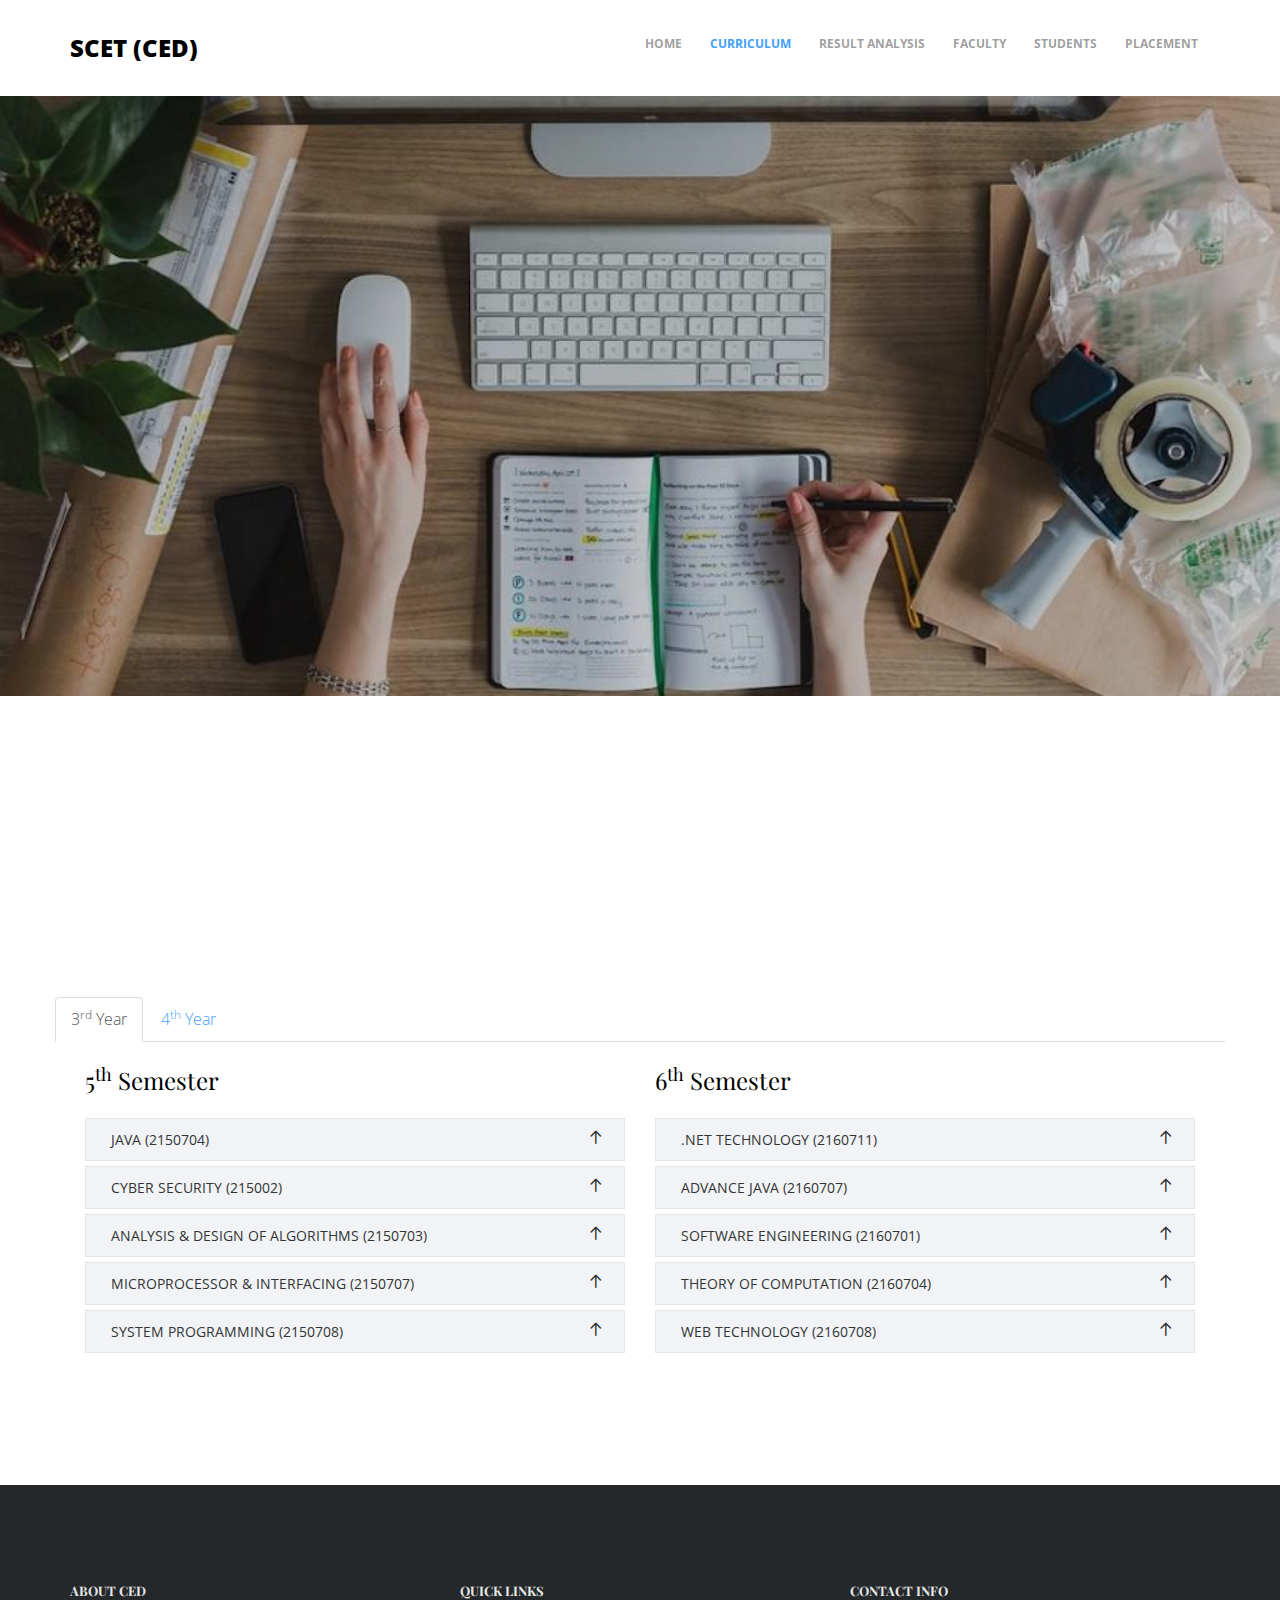
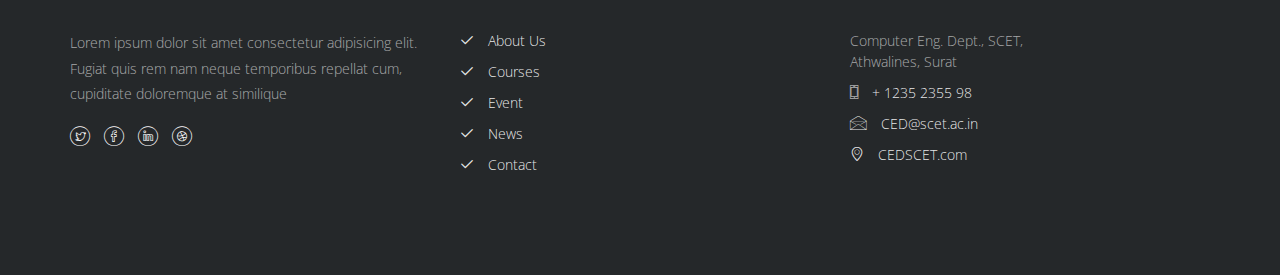
==== curriculum.html @ 2e87cd07 "Upload to git" ====
<!DOCTYPE HTML>
<html>
    <head>
        <meta charset="utf-8">
        <meta http-equiv="X-UA-Compatible" content="IE=edge">
        <title>SCET (CED)</title>
        <meta name="viewport" content="width=device-width, initial-scale=1">
        <meta name="description" content="" />
        <meta name="keywords" content="" />
        <meta name="author" content="" />
        <link href="https://fonts.googleapis.com/css?family=Open+Sans:400,700,800" rel="stylesheet">
        <link href="https://fonts.googleapis.com/css?family=Playfair+Display:400,700" rel="stylesheet">
        <!-- Animate.css -->
        <link rel="stylesheet" href="css/animate.css">
        <!-- Icomoon Icon Fonts-->
        <link rel="stylesheet" href="css/icomoon.css">
        <!-- Bootstrap  -->
        <link rel="stylesheet" href="css/bootstrap.css">
        <!-- Magnific Popup -->
        <link rel="stylesheet" href="css/magnific-popup.css">
        <!-- Flexslider  -->
        <link rel="stylesheet" href="css/flexslider.css">
        <!-- Owl Carousel -->
        <link rel="stylesheet" href="css/owl.carousel.min.css">
        <link rel="stylesheet" href="css/owl.theme.default.min.css">
        <!-- Flaticons  -->
        <link rel="stylesheet" href="fonts/flaticon/font/flaticon.css">
        <!-- Theme style  -->
        <link rel="stylesheet" href="css/style.css">
        <!-- Modernizr JS -->
        <script src="js/modernizr-2.6.2.min.js"></script>
    </head>
    <body>
        <div class="colorlib-loader"></div>
        <div id="page">
            <nav class="colorlib-nav" role="navigation">
                <div class="top-menu">
                    <div class="container">
                        <div class="row">
                            <div class="col-md-2">
                                <div id="colorlib-logo"><a href="index.html">SCET (CED)</a></div>
                            </div>
                            <div class="col-md-10 text-right menu-1">
                                <ul>
                                    <li><a href="index.html">Home</a></li>
                                    <li class="active"><a href="#">Curriculum</a></li>
                                    <li><a href="result.html">Result Analysis</a></li>
                                    <li><a href="faculty.html">Faculty</a></li>
                                    <li><a href="students.html">Students</a></li>
                                    <li><a href="placement.html">Placement</a></li>
                                </ul>
                            </div>
                        </div>
                    </div>
                </div>
            </nav>
            <aside id="colorlib-hero">
                <div class="flexslider">
                    <ul class="slides">
                        <li style="background-image: url(images/curriculum-hero.jpg);">
                            <div class="overlay"></div>
                            <div class="container-fluid">
                                <div class="row">
                                    <div class="col-md-6 col-sm-12 col-md-offset-3 slider-text">
                                        <div class="slider-text-inner text-center">
                                            <h1>Curriculum</h1>
                                            <h2><span><a href="index.html">Home</a> | Curriculum</span></h2>
                                        </div>
                                    </div>
                                </div>
                            </div>
                        </li>
                    </ul>
                </div>
            </aside>
            <div class="colorlib-trainers">
                <div class="container">
                    <div class="row">
                        <div class="col-md-8 col-md-offset-2 text-center colorlib-heading animate-box">
                            <h2>Curriculum</h2>
                            <p>Curriculum with all up-to-date subjects and topics from GTU.</p>
                        </div>
                    </div>
                    <div class="row">
                        <ul class="nav nav-tabs" style="margin-bottom:20px;">
                            <li class="nav-item active">
                                <a class="nav-link active" data-toggle="tab" href="#year-3">3<sup>rd</sup> Year</a>
                            </li>
                            <li class="nav-item">
                                <a class="nav-link" data-toggle="tab" href="#year-4">4<sup>th</sup> Year</a>
                            </li>
                        </ul>
                        <!-- Tab panes -->
                        <div class="tab-content">
                            <div class="tab-pane active container" id="year-3">
                                <div class="col-md-6">
                                    <h3>5<sup>th</sup> Semester</h3>
                                    <div class="fancy-collapse-panel">
                                        <div class="panel-group" id="accordion-1" role="tablist" aria-multiselectable="true">
                                            <div class="panel panel-default">
                                                <div class="panel-heading" role="tab" id="sub-1">
                                                    <h4 class="panel-title">
                                                        <a data-toggle="collapse" class="collapsed" data-parent="#accordion-1" href="#collapse1" aria-expanded="false" aria-controls="collapse1">JAVA (2150704)</a>
                                                    </h4>
                                                </div>
                                                <div id="collapse1" class="panel-collapse collapse" role="tabpanel" aria-labelledby="sub-1">
                                                    <div class="panel-body">
                                                        <div class="row">
                                                            <div class="col-md-6">
                                                                <ul class="list-group">
                                                                    <li class="list-group-item"><a href="#" class="link-unstyled">Syllabus</a></li>
                                                                    <li class="list-group-item"><a href="#" class="link">Practical List</a></li>
                                                                    <li class="list-group-item"><a href="#" class="link">Lab Manual</a></li>
                                                                </ul>
                                                            </div>
                                                            <div class="col-md-6">
                                                                <ul class="list-group">
                                                                    <li class="list-group-item"><a href="#" class="link">Study Materials</a></li>
                                                                    <li class="list-group-item"><a href="#" class="link">Assignments</a></li>
                                                                    <li class="list-group-item"><a href="#" class="link">ALA/OEP Guidelines</a></li>
                                                                </ul>
                                                            </div>
                                                        </div>
                                                    </div>
                                                </div>
                                            </div>
                                            <div class="panel panel-default">
                                                <div class="panel-heading" role="tab" id="sub-2">
                                                    <h4 class="panel-title">
                                                        <a data-toggle="collapse" class="collapsed" data-parent="#accordion-1" href="#collapse2" aria-expanded="false" aria-controls="collapse2">CYBER SECURITY (215002)</a>
                                                    </h4>
                                                </div>
                                                <div id="collapse2" class="panel-collapse collapse" role="tabpanel" aria-labelledby="sub-2">
                                                    <div class="panel-body">
                                                        <div class="row">
                                                            <div class="col-md-6">
                                                                <ul class="list-group">
                                                                    <li class="list-group-item"><a href="#" class="link-unstyled">Syllabus</a></li>
                                                                    <li class="list-group-item"><a href="#" class="link">Practical List</a></li>
                                                                    <li class="list-group-item"><a href="#" class="link">Lab Manual</a></li>
                                                                </ul>
                                                            </div>
                                                            <div class="col-md-6">
                                                                <ul class="list-group">
                                                                    <li class="list-group-item"><a href="#" class="link">Study Materials</a></li>
                                                                    <li class="list-group-item"><a href="#" class="link">Assignments</a></li>
                                                                    <li class="list-group-item"><a href="#" class="link">ALA/OEP Guidelines</a></li>
                                                                </ul>
                                                            </div>
                                                        </div>
                                                    </div>
                                                </div>
                                            </div>
                                            <div class="panel panel-default">
                                                <div class="panel-heading" role="tab" id="sub-3">
                                                    <h4 class="panel-title">
                                                        <a data-toggle="collapse" class="collapsed" data-parent="#accordion-1" href="#collapse3" aria-expanded="false" aria-controls="collapse3">Analysis &amp; Design Of Algorithms (2150703)</a>
                                                    </h4>
                                                </div>
                                                <div id="collapse3" class="panel-collapse collapse" role="tabpanel" aria-labelledby="sub-3">
                                                    <div class="panel-body">
                                                        <div class="row">
                                                            <div class="col-md-6">
                                                                <ul class="list-group">
                                                                    <li class="list-group-item"><a href="#" class="link-unstyled">Syllabus</a></li>
                                                                    <li class="list-group-item"><a href="#" class="link">Practical List</a></li>
                                                                    <li class="list-group-item"><a href="#" class="link">Lab Manual</a></li>
                                                                </ul>
                                                            </div>
                                                            <div class="col-md-6">
                                                                <ul class="list-group">
                                                                    <li class="list-group-item"><a href="#" class="link">Study Materials</a></li>
                                                                    <li class="list-group-item"><a href="#" class="link">Assignments</a></li>
                                                                    <li class="list-group-item"><a href="#" class="link">ALA/OEP Guidelines</a></li>
                                                                </ul>
                                                            </div>
                                                        </div>
                                                    </div>
                                                </div>
                                            </div>
                                            <div class="panel panel-default">
                                                <div class="panel-heading" role="tab" id="sub-4">
                                                    <h4 class="panel-title">
                                                        <a data-toggle="collapse" class="collapsed" data-parent="#accordion-1" href="#collapse4" aria-expanded="false" aria-controls="collapse4">Microprocessor &amp; Interfacing (2150707)</a>
                                                    </h4>
                                                </div>
                                                <div id="collapse4" class="panel-collapse collapse" role="tabpanel" aria-labelledby="sub-4">
                                                    <div class="panel-body">
                                                        <div class="row">
                                                            <div class="col-md-6">
                                                                <ul class="list-group">
                                                                    <li class="list-group-item"><a href="#" class="link-unstyled">Syllabus</a></li>
                                                                    <li class="list-group-item"><a href="#" class="link">Practical List</a></li>
                                                                    <li class="list-group-item"><a href="#" class="link">Lab Manual</a></li>
                                                                </ul>
                                                            </div>
                                                            <div class="col-md-6">
                                                                <ul class="list-group">
                                                                    <li class="list-group-item"><a href="#" class="link">Study Materials</a></li>
                                                                    <li class="list-group-item"><a href="#" class="link">Assignments</a></li>
                                                                    <li class="list-group-item"><a href="#" class="link">ALA/OEP Guidelines</a></li>
                                                                </ul>
                                                            </div>
                                                        </div>
                                                    </div>
                                                </div>
                                            </div>
                                            <div class="panel panel-default">
                                                <div class="panel-heading" role="tab" id="sub-5">
                                                    <h4 class="panel-title">
                                                        <a data-toggle="collapse" class="collapsed" data-parent="#accordion-1" href="#collapse5" aria-expanded="false" aria-controls="collapse5">System Programming (2150708)</a>
                                                    </h4>
                                                </div>
                                                <div id="collapse5" class="panel-collapse collapse" role="tabpanel" aria-labelledby="sub-5">
                                                    <div class="panel-body">
                                                        <div class="row">
                                                            <div class="col-md-6">
                                                                <ul class="list-group">
                                                                    <li class="list-group-item"><a href="#" class="link-unstyled">Syllabus</a></li>
                                                                    <li class="list-group-item"><a href="#" class="link">Practical List</a></li>
                                                                    <li class="list-group-item"><a href="#" class="link">Lab Manual</a></li>
                                                                </ul>
                                                            </div>
                                                            <div class="col-md-6">
                                                                <ul class="list-group">
                                                                    <li class="list-group-item"><a href="#" class="link">Study Materials</a></li>
                                                                    <li class="list-group-item"><a href="#" class="link">Assignments</a></li>
                                                                    <li class="list-group-item"><a href="#" class="link">ALA/OEP Guidelines</a></li>
                                                                </ul>
                                                            </div>
                                                        </div>
                                                    </div>
                                                </div>
                                            </div>
                                        </div>
                                    </div>
                                </div>
                                <div class="col-md-6">
                                    <h3>6<sup>th</sup> Semester</h3>
                                    <div class="fancy-collapse-panel">
                                        <div class="panel-group" id="accordion-2" role="tablist" aria-multiselectable="true">
                                            <div class="panel panel-default">
                                                <div class="panel-heading" role="tab" id="sub-11">
                                                    <h4 class="panel-title">
                                                        <a data-toggle="collapse" class="collapsed" data-parent="#accordion-2" href="#collapse11" aria-expanded="false" aria-controls="collapse11">.NET TECHNOLOGY (2160711)</a>
                                                    </h4>
                                                </div>
                                                <div id="collapse11" class="panel-collapse collapse" role="tabpanel" aria-labelledby="sub-11">
                                                    <div class="panel-body">
                                                        <div class="row">
                                                            <div class="col-md-6">
                                                                <ul class="list-group">
                                                                    <li class="list-group-item"><a href="#" class="link-unstyled">Syllabus</a></li>
                                                                    <li class="list-group-item"><a href="#" class="link">Practical List</a></li>
                                                                    <li class="list-group-item"><a href="#" class="link">Lab Manual</a></li>
                                                                </ul>
                                                            </div>
                                                            <div class="col-md-6">
                                                                <ul class="list-group">
                                                                    <li class="list-group-item"><a href="#" class="link">Study Materials</a></li>
                                                                    <li class="list-group-item"><a href="#" class="link">Assignments</a></li>
                                                                    <li class="list-group-item"><a href="#" class="link">ALA/OEP Guidelines</a></li>
                                                                </ul>
                                                            </div>
                                                        </div>
                                                    </div>
                                                </div>
                                            </div>
                                            <div class="panel panel-default">
                                                <div class="panel-heading" role="tab" id="sub-22">
                                                    <h4 class="panel-title">
                                                        <a data-toggle="collapse" class="collapsed" data-parent="#accordion-2" href="#collapse22" aria-expanded="false" aria-controls="collapse22">ADVANCE JAVA (2160707)</a>
                                                    </h4>
                                                </div>
                                                <div id="collapse22" class="panel-collapse collapse" role="tabpanel" aria-labelledby="sub-22">
                                                    <div class="panel-body">
                                                        <div class="row">
                                                            <div class="col-md-6">
                                                                <ul class="list-group">
                                                                    <li class="list-group-item"><a href="#" class="link-unstyled">Syllabus</a></li>
                                                                    <li class="list-group-item"><a href="#" class="link">Practical List</a></li>
                                                                    <li class="list-group-item"><a href="#" class="link">Lab Manual</a></li>
                                                                </ul>
                                                            </div>
                                                            <div class="col-md-6">
                                                                <ul class="list-group">
                                                                    <li class="list-group-item"><a href="#" class="link">Study Materials</a></li>
                                                                    <li class="list-group-item"><a href="#" class="link">Assignments</a></li>
                                                                    <li class="list-group-item"><a href="#" class="link">ALA/OEP Guidelines</a></li>
                                                                </ul>
                                                            </div>
                                                        </div>
                                                    </div>
                                                </div>
                                            </div>
                                            <div class="panel panel-default">
                                                <div class="panel-heading" role="tab" id="sub-33">
                                                    <h4 class="panel-title">
                                                        <a data-toggle="collapse" class="collapsed" data-parent="#accordion-2" href="#collapse33" aria-expanded="false" aria-controls="collapse33">SOFTWARE ENGINEERING (2160701)</a>
                                                    </h4>
                                                </div>
                                                <div id="collapse33" class="panel-collapse collapse" role="tabpanel" aria-labelledby="sub-33">
                                                    <div class="panel-body">
                                                        <div class="row">
                                                            <div class="col-md-6">
                                                                <ul class="list-group">
                                                                    <li class="list-group-item"><a href="#" class="link-unstyled">Syllabus</a></li>
                                                                    <li class="list-group-item"><a href="#" class="link">Practical List</a></li>
                                                                    <li class="list-group-item"><a href="#" class="link">Lab Manual</a></li>
                                                                </ul>
                                                            </div>
                                                            <div class="col-md-6">
                                                                <ul class="list-group">
                                                                    <li class="list-group-item"><a href="#" class="link">Study Materials</a></li>
                                                                    <li class="list-group-item"><a href="#" class="link">Assignments</a></li>
                                                                    <li class="list-group-item"><a href="#" class="link">ALA/OEP Guidelines</a></li>
                                                                </ul>
                                                            </div>
                                                        </div>
                                                    </div>
                                                </div>
                                            </div>
                                            <div class="panel panel-default">
                                                <div class="panel-heading" role="tab" id="sub-44">
                                                    <h4 class="panel-title">
                                                        <a data-toggle="collapse" class="collapsed" data-parent="#accordion-2" href="#collapse44" aria-expanded="false" aria-controls="collapse44">THEORY OF COMPUTATION (2160704)</a>
                                                    </h4>
                                                </div>
                                                <div id="collapse44" class="panel-collapse collapse" role="tabpanel" aria-labelledby="sub-44">
                                                    <div class="panel-body">
                                                        <div class="row">
                                                            <div class="col-md-6">
                                                                <ul class="list-group">
                                                                    <li class="list-group-item"><a href="#" class="link-unstyled">Syllabus</a></li>
                                                                    <li class="list-group-item"><a href="#" class="link">Practical List</a></li>
                                                                    <li class="list-group-item"><a href="#" class="link">Lab Manual</a></li>
                                                                </ul>
                                                            </div>
                                                            <div class="col-md-6">
                                                                <ul class="list-group">
                                                                    <li class="list-group-item"><a href="#" class="link">Study Materials</a></li>
                                                                    <li class="list-group-item"><a href="#" class="link">Assignments</a></li>
                                                                    <li class="list-group-item"><a href="#" class="link">ALA/OEP Guidelines</a></li>
                                                                </ul>
                                                            </div>
                                                        </div>
                                                    </div>
                                                </div>
                                            </div>
                                            <div class="panel panel-default">
                                                <div class="panel-heading" role="tab" id="sub-55">
                                                    <h4 class="panel-title">
                                                        <a data-toggle="collapse" class="collapsed" data-parent="#accordion-2" href="#collapse55" aria-expanded="false" aria-controls="collapse55">WEB TECHNOLOGY (2160708)</a>
                                                    </h4>
                                                </div>
                                                <div id="collapse55" class="panel-collapse collapse" role="tabpanel" aria-labelledby="sub-55">
                                                    <div class="panel-body">
                                                        <div class="row">
                                                            <div class="col-md-6">
                                                                <ul class="list-group">
                                                                    <li class="list-group-item"><a href="#" class="link-unstyled">Syllabus</a></li>
                                                                    <li class="list-group-item"><a href="#" class="link">Practical List</a></li>
                                                                    <li class="list-group-item"><a href="#" class="link">Lab Manual</a></li>
                                                                </ul>
                                                            </div>
                                                            <div class="col-md-6">
                                                                <ul class="list-group">
                                                                    <li class="list-group-item"><a href="#" class="link">Study Materials</a></li>
                                                                    <li class="list-group-item"><a href="#" class="link">Assignments</a></li>
                                                                    <li class="list-group-item"><a href="#" class="link">ALA/OEP Guidelines</a></li>
                                                                </ul>
                                                            </div>
                                                        </div>
                                                    </div>
                                                </div>
                                            </div>
                                        </div>
                                    </div>
                                </div>
                            </div>
                            <div class="tab-pane container" id="year-4">
                                <div class="col-md-6">
                                    <h3>7<sup>th</sup> Semester</h3>
                                    <div class="fancy-collapse-panel">
                                        <div class="panel-group" id="accordion-1-2" role="tablist" aria-multiselectable="true">
                                            <div class="panel panel-default">
                                                <div class="panel-heading" role="tab" id="sub-1-2">
                                                    <h4 class="panel-title">
                                                        <a data-toggle="collapse" class="collapsed" data-parent="#accordion-1-2" href="#collapse1-2" aria-expanded="false" aria-controls="collapse1-2">COMPILER DESIGN (2170701)</a>
                                                    </h4>
                                                </div>
                                                <div id="collapse1-2" class="panel-collapse collapse" role="tabpanel" aria-labelledby="sub-1-2">
                                                    <div class="panel-body">
                                                        <div class="row">
                                                            <div class="col-md-6">
                                                                <ul class="list-group">
                                                                    <li class="list-group-item"><a href="#" class="link-unstyled">Syllabus</a></li>
                                                                    <li class="list-group-item"><a href="#" class="link">Practical List</a></li>
                                                                    <li class="list-group-item"><a href="#" class="link">Lab Manual</a></li>
                                                                </ul>
                                                            </div>
                                                            <div class="col-md-6">
                                                                <ul class="list-group">
                                                                    <li class="list-group-item"><a href="#" class="link">Study Materials</a></li>
                                                                    <li class="list-group-item"><a href="#" class="link">Assignments</a></li>
                                                                    <li class="list-group-item"><a href="#" class="link">ALA/OEP Guidelines</a></li>
                                                                </ul>
                                                            </div>
                                                        </div>
                                                    </div>
                                                </div>
                                            </div>
                                            <div class="panel panel-default">
                                                <div class="panel-heading" role="tab" id="sub-2-2">
                                                    <h4 class="panel-title">
                                                        <a data-toggle="collapse" class="collapsed" data-parent="#accordion-1-2" href="#collapse2-2" aria-expanded="false" aria-controls="collapse2-2">INFORMATION AND NETWORK SECURITY (2170709)</a>
                                                    </h4>
                                                </div>
                                                <div id="collapse2-2" class="panel-collapse collapse" role="tabpanel" aria-labelledby="sub-2-2">
                                                    <div class="panel-body">
                                                        <div class="row">
                                                            <div class="col-md-6">
                                                                <ul class="list-group">
                                                                    <li class="list-group-item"><a href="#" class="link-unstyled">Syllabus</a></li>
                                                                    <li class="list-group-item"><a href="#" class="link">Practical List</a></li>
                                                                    <li class="list-group-item"><a href="#" class="link">Lab Manual</a></li>
                                                                </ul>
                                                            </div>
                                                            <div class="col-md-6">
                                                                <ul class="list-group">
                                                                    <li class="list-group-item"><a href="#" class="link">Study Materials</a></li>
                                                                    <li class="list-group-item"><a href="#" class="link">Assignments</a></li>
                                                                    <li class="list-group-item"><a href="#" class="link">ALA/OEP Guidelines</a></li>
                                                                </ul>
                                                            </div>
                                                        </div>
                                                    </div>
                                                </div>
                                            </div>
                                            <div class="panel panel-default">
                                                <div class="panel-heading" role="tab" id="sub-3-2">
                                                    <h4 class="panel-title">
                                                        <a data-toggle="collapse" class="collapsed" data-parent="#accordion-1-2" href="#collapse3-2" aria-expanded="false" aria-controls="collapse3-2">Mobile Computing and Wireless Communication (2170701)</a>
                                                    </h4>
                                                </div>
                                                <div id="collapse3-2" class="panel-collapse collapse" role="tabpanel" aria-labelledby="sub-3-2">
                                                    <div class="panel-body">
                                                        <div class="row">
                                                            <div class="col-md-6">
                                                                <ul class="list-group">
                                                                    <li class="list-group-item"><a href="#" class="link-unstyled">Syllabus</a></li>
                                                                    <li class="list-group-item"><a href="#" class="link">Practical List</a></li>
                                                                    <li class="list-group-item"><a href="#" class="link">Lab Manual</a></li>
                                                                </ul>
                                                            </div>
                                                            <div class="col-md-6">
                                                                <ul class="list-group">
                                                                    <li class="list-group-item"><a href="#" class="link">Study Materials</a></li>
                                                                    <li class="list-group-item"><a href="#" class="link">Assignments</a></li>
                                                                    <li class="list-group-item"><a href="#" class="link">ALA/OEP Guidelines</a></li>
                                                                </ul>
                                                            </div>
                                                        </div>
                                                    </div>
                                                </div>
                                            </div>
                                            <div class="panel panel-default">
                                                <div class="panel-heading" role="tab" id="sub-4-2">
                                                    <h4 class="panel-title">
                                                        <a data-toggle="collapse" class="collapsed" data-parent="#accordion-1-2" href="#collapse4-2" aria-expanded="false" aria-controls="collapse4-2">Image Processing (Dept Elec-II) (2170712)</a>
                                                    </h4>
                                                </div>
                                                <div id="collapse4-2" class="panel-collapse collapse" role="tabpanel" aria-labelledby="sub-4-2">
                                                    <div class="panel-body">
                                                        <div class="row">
                                                            <div class="col-md-6">
                                                                <ul class="list-group">
                                                                    <li class="list-group-item"><a href="#" class="link-unstyled">Syllabus</a></li>
                                                                    <li class="list-group-item"><a href="#" class="link">Practical List</a></li>
                                                                    <li class="list-group-item"><a href="#" class="link">Lab Manual</a></li>
                                                                </ul>
                                                            </div>
                                                            <div class="col-md-6">
                                                                <ul class="list-group">
                                                                    <li class="list-group-item"><a href="#" class="link">Study Materials</a></li>
                                                                    <li class="list-group-item"><a href="#" class="link">Assignments</a></li>
                                                                    <li class="list-group-item"><a href="#" class="link">ALA/OEP Guidelines</a></li>
                                                                </ul>
                                                            </div>
                                                        </div>
                                                    </div>
                                                </div>
                                            </div>
                                            <div class="panel panel-default">
                                                <div class="panel-heading" role="tab" id="sub-5-2">
                                                    <h4 class="panel-title">
                                                        <a data-toggle="collapse" class="collapsed" data-parent="#accordion-1-2" href="#collapse5-2" aria-expanded="false" aria-controls="collapse5-2">Data Mining and Business Intelligence (Dept Elec-II) (2170715)</a>
                                                    </h4>
                                                </div>
                                                <div id="collapse5-2" class="panel-collapse collapse" role="tabpanel" aria-labelledby="sub-5-2">
                                                    <div class="panel-body">
                                                        <div class="row">
                                                            <div class="col-md-6">
                                                                <ul class="list-group">
                                                                    <li class="list-group-item"><a href="#" class="link-unstyled">Syllabus</a></li>
                                                                    <li class="list-group-item"><a href="#" class="link">Practical List</a></li>
                                                                    <li class="list-group-item"><a href="#" class="link">Lab Manual</a></li>
                                                                </ul>
                                                            </div>
                                                            <div class="col-md-6">
                                                                <ul class="list-group">
                                                                    <li class="list-group-item"><a href="#" class="link">Study Materials</a></li>
                                                                    <li class="list-group-item"><a href="#" class="link">Assignments</a></li>
                                                                    <li class="list-group-item"><a href="#" class="link">ALA/OEP Guidelines</a></li>
                                                                </ul>
                                                            </div>
                                                        </div>
                                                    </div>
                                                </div>
                                            </div>
                                        </div>
                                    </div>
                                </div>
                                <div class="col-md-6">
                                    <h3>8<sup>th</sup> Semester</h3>
                                    <div class="fancy-collapse-panel">
                                        <div class="panel-group" id="accordion-1-1" role="tablist" aria-multiselectable="true">
                                            <div class="panel panel-default">
                                                <div class="panel-heading" role="tab" id="sub-1-1">
                                                    <h4 class="panel-title">
                                                        <a data-toggle="collapse" class="collapsed" data-parent="#accordion-1-1" href="#collapse1-1" aria-expanded="false" aria-controls="collapse1-1">Artificial Intelligence (2180703)</a>
                                                    </h4>
                                                </div>
                                                <div id="collapse1-1" class="panel-collapse collapse" role="tabpanel" aria-labelledby="sub-1-1">
                                                    <div class="panel-body">
                                                        <div class="row">
                                                            <div class="col-md-6">
                                                                <ul class="list-group">
                                                                    <li class="list-group-item"><a href="#" class="link-unstyled">Syllabus</a></li>
                                                                    <li class="list-group-item"><a href="#" class="link">Practical List</a></li>
                                                                    <li class="list-group-item"><a href="#" class="link">Lab Manual</a></li>
                                                                </ul>
                                                            </div>
                                                            <div class="col-md-6">
                                                                <ul class="list-group">
                                                                    <li class="list-group-item"><a href="#" class="link">Study Materials</a></li>
                                                                    <li class="list-group-item"><a href="#" class="link">Assignments</a></li>
                                                                    <li class="list-group-item"><a href="#" class="link">ALA/OEP Guidelines</a></li>
                                                                </ul>
                                                            </div>
                                                        </div>
                                                    </div>
                                                </div>
                                            </div>
                                            <div class="panel panel-default">
                                                <div class="panel-heading" role="tab" id="sub-2-1">
                                                    <h4 class="panel-title">
                                                        <a data-toggle="collapse" class="collapsed" data-parent="#accordion-1-1" href="#collapse2-1" aria-expanded="false" aria-controls="collapse2-1">Big Data Analytics (Dept Elec - III) (2180710)</a>
                                                    </h4>
                                                </div>
                                                <div id="collapse2-1" class="panel-collapse collapse" role="tabpanel" aria-labelledby="sub-2-1">
                                                    <div class="panel-body">
                                                        <div class="row">
                                                            <div class="col-md-6">
                                                                <ul class="list-group">
                                                                    <li class="list-group-item"><a href="#" class="link-unstyled">Syllabus</a></li>
                                                                    <li class="list-group-item"><a href="#" class="link">Practical List</a></li>
                                                                    <li class="list-group-item"><a href="#" class="link">Lab Manual</a></li>
                                                                </ul>
                                                            </div>
                                                            <div class="col-md-6">
                                                                <ul class="list-group">
                                                                    <li class="list-group-item"><a href="#" class="link">Study Materials</a></li>
                                                                    <li class="list-group-item"><a href="#" class="link">Assignments</a></li>
                                                                    <li class="list-group-item"><a href="#" class="link">ALA/OEP Guidelines</a></li>
                                                                </ul>
                                                            </div>
                                                        </div>
                                                    </div>
                                                </div>
                                            </div>
                                            <div class="panel panel-default">
                                                <div class="panel-heading" role="tab" id="sub-3-1">
                                                    <h4 class="panel-title">
                                                        <a data-toggle="collapse" class="collapsed" data-parent="#accordion-1-1" href="#collapse3-1" aria-expanded="false" aria-controls="collapse3-1">IOT and Applications (Dept Elec - III) (2180709)</a>
                                                    </h4>
                                                </div>
                                                <div id="collapse3-1" class="panel-collapse collapse" role="tabpanel" aria-labelledby="sub-3-1">
                                                    <div class="panel-body">
                                                        <div class="row">
                                                            <div class="col-md-6">
                                                                <ul class="list-group">
                                                                    <li class="list-group-item"><a href="#" class="link-unstyled">Syllabus</a></li>
                                                                    <li class="list-group-item"><a href="#" class="link">Practical List</a></li>
                                                                    <li class="list-group-item"><a href="#" class="link">Lab Manual</a></li>
                                                                </ul>
                                                            </div>
                                                            <div class="col-md-6">
                                                                <ul class="list-group">
                                                                    <li class="list-group-item"><a href="#" class="link">Study Materials</a></li>
                                                                    <li class="list-group-item"><a href="#" class="link">Assignments</a></li>
                                                                    <li class="list-group-item"><a href="#" class="link">ALA/OEP Guidelines</a></li>
                                                                </ul>
                                                            </div>
                                                        </div>
                                                    </div>
                                                </div>
                                            </div>
                                            <div class="panel panel-default">
                                                <div class="panel-heading" role="tab" id="sub-4-1">
                                                    <h4 class="panel-title">
                                                        <a data-toggle="collapse" class="collapsed" data-parent="#accordion-1-1" href="#collapse4-1" aria-expanded="false" aria-controls="collapse4-1">Android Programming (Dept Elec - III) (2180715)</a>
                                                    </h4>
                                                </div>
                                                <div id="collapse4-1" class="panel-collapse collapse" role="tabpanel" aria-labelledby="sub-4-1">
                                                    <div class="panel-body">
                                                        <div class="row">
                                                            <div class="col-md-6">
                                                                <ul class="list-group">
                                                                    <li class="list-group-item"><a href="#" class="link-unstyled">Syllabus</a></li>
                                                                    <li class="list-group-item"><a href="#" class="link">Practical List</a></li>
                                                                    <li class="list-group-item"><a href="#" class="link">Lab Manual</a></li>
                                                                </ul>
                                                            </div>
                                                            <div class="col-md-6">
                                                                <ul class="list-group">
                                                                    <li class="list-group-item"><a href="#" class="link">Study Materials</a></li>
                                                                    <li class="list-group-item"><a href="#" class="link">Assignments</a></li>
                                                                    <li class="list-group-item"><a href="#" class="link">ALA/OEP Guidelines</a></li>
                                                                </ul>
                                                            </div>
                                                        </div>
                                                    </div>
                                                </div>
                                            </div>
                                            <div class="panel panel-default">
                                                <div class="panel-heading" role="tab" id="sub-5-1">
                                                    <h4 class="panel-title">
                                                        <a data-toggle="collapse" class="collapsed" data-parent="#accordion-1-1" href="#collapse5-1" aria-expanded="false" aria-controls="collapse5-1">iOS Programming (Dept Elec - III) (2180714)</a>
                                                    </h4>
                                                </div>
                                                <div id="collapse5-1" class="panel-collapse collapse" role="tabpanel" aria-labelledby="sub-5-1">
                                                    <div class="panel-body">
                                                        <div class="row">
                                                            <div class="col-md-6">
                                                                <ul class="list-group">
                                                                    <li class="list-group-item"><a href="#" class="link-unstyled">Syllabus</a></li>
                                                                    <li class="list-group-item"><a href="#" class="link">Practical List</a></li>
                                                                    <li class="list-group-item"><a href="#" class="link">Lab Manual</a></li>
                                                                </ul>
                                                            </div>
                                                            <div class="col-md-6">
                                                                <ul class="list-group">
                                                                    <li class="list-group-item"><a href="#" class="link">Study Materials</a></li>
                                                                    <li class="list-group-item"><a href="#" class="link">Assignments</a></li>
                                                                    <li class="list-group-item"><a href="#" class="link">ALA/OEP Guidelines</a></li>
                                                                </ul>
                                                            </div>
                                                        </div>
                                                    </div>
                                                </div>
                                            </div>
                                        </div>
                                    </div>
                                </div>
                            </div>
                        </div>
                    </div>
                </div>
            </div>
            <footer id="colorlib-footer">
                <div class="container">
                    <div class="row row-pb-md">
                        <div class="col-md-4 colorlib-widget">
                            <h4>About CED</h4>
                            <p>Lorem ipsum dolor sit amet consectetur adipisicing elit. Fugiat quis rem nam neque temporibus repellat cum, cupiditate doloremque at similique</p>
                            <p>
                            <ul class="colorlib-social-icons">
                                <li><a href="#"><i class="icon-twitter"></i></a></li>
                                <li><a href="#"><i class="icon-facebook"></i></a></li>
                                <li><a href="#"><i class="icon-linkedin"></i></a></li>
                                <li><a href="#"><i class="icon-dribbble"></i></a></li>
                            </ul>
                            </p>
                        </div>
                        <div class="col-md-4 colorlib-widget">
                            <h4>Quick Links</h4>
                            <p>
                            <ul class="colorlib-footer-links">
                                <li><a href="#"><i class="icon-check"></i> About Us</a></li>
                                <li><a href="#"><i class="icon-check"></i> Courses</a></li>
                                <li><a href="#"><i class="icon-check"></i> Event</a></li>
                                <li><a href="#"><i class="icon-check"></i> News</a></li>
                                <li><a href="#"><i class="icon-check"></i> Contact</a></li>
                            </ul>
                            </p>
                        </div>
                        <div class="col-md-4 colorlib-widget">
                            <h4>Contact Info</h4>
                            <ul class="colorlib-footer-links">
                                <li>Computer Eng. Dept., SCET, <br> Athwalines, Surat</li>
                                <li><a href="tel://1235235598"><i class="icon-phone"></i> + 1235 2355 98</a></li>
                                <li><a href="mailto:CED@scet.ac.in"><i class="icon-envelope"></i> CED@scet.ac.in</a></li>
                                <li><a href="http://CEDSCET.com"><i class="icon-location4"></i> CEDSCET.com</a></li>
                            </ul>
                        </div>
                    </div>
                </div>
            </footer>
        </div>
        <div class="gototop js-top">
            <a href="#" class="js-gotop"><i class="icon-arrow-up2"></i></a>
        </div>
        <!-- jQuery -->
        <script src="js/jquery.min.js"></script>
        <!-- jQuery Easing -->
        <script src="js/jquery.easing.1.3.js"></script>
        <!-- Bootstrap -->
        <script src="js/bootstrap.min.js"></script>
        <!-- Waypoints -->
        <script src="js/jquery.waypoints.min.js"></script>
        <!-- Stellar Parallax -->
        <script src="js/jquery.stellar.min.js"></script>
        <!-- Flexslider -->
        <script src="js/jquery.flexslider-min.js"></script>
        <!-- Owl carousel -->
        <script src="js/owl.carousel.min.js"></script>
        <!-- Magnific Popup -->
        <script src="js/jquery.magnific-popup.min.js"></script>
        <script src="js/magnific-popup-options.js"></script>
        <!-- Counters -->
        <script src="js/jquery.countTo.js"></script>
        <!-- Main -->
        <script src="js/main.js"></script>
    </body>
</html>
---- css/icomoon.css ----
@font-face {
  font-family: 'icomoon';
  src:  url('fonts/icomoon.eot?5j2n32');
  src:  url('fonts/icomoon.eot?5j2n32#iefix') format('embedded-opentype'),
    url('fonts/icomoon.ttf?5j2n32') format('truetype'),
    url('fonts/icomoon.woff?5j2n32') format('woff'),
    url('fonts/icomoon.svg?5j2n32#icomoon') format('svg');
  font-weight: normal;
  font-style: normal;
}

[class^="icon-"], [class*=" icon-"] {
  /* use !important to prevent issues with browser extensions that change fonts */
  font-family: 'icomoon' !important;
  speak: none;
  font-style: normal;
  font-weight: normal;
  font-variant: normal;
  text-transform: none;
  line-height: 1;

  /* Better Font Rendering =========== */
  -webkit-font-smoothing: antialiased;
  -moz-osx-font-smoothing: grayscale;
}

.icon-eye2:before {
  content: "\e064";
}
.icon-paper-clip:before {
  content: "\e065";
}
.icon-mail5:before {
  content: "\e066";
}
.icon-toggle:before {
  content: "\e067";
}
.icon-layout:before {
  content: "\e068";
}
.icon-link2:before {
  content: "\e069";
}
.icon-bell2:before {
  content: "\e06a";
}
.icon-lock3:before {
  content: "\e06b";
}
.icon-unlock:before {
  content: "\e06c";
}
.icon-ribbon2:before {
  content: "\e06d";
}
.icon-image2:before {
  content: "\e06e";
}
.icon-signal:before {
  content: "\e06f";
}
.icon-target3:before {
  content: "\e070";
}
.icon-clipboard3:before {
  content: "\e071";
}
.icon-clock3:before {
  content: "\e072";
}
.icon-watch:before {
  content: "\e073";
}
.icon-air-play:before {
  content: "\e074";
}
.icon-camera3:before {
  content: "\e075";
}
.icon-video2:before {
  content: "\e076";
}
.icon-disc:before {
  content: "\e077";
}
.icon-printer3:before {
  content: "\e078";
}
.icon-monitor:before {
  content: "\e079";
}
.icon-server:before {
  content: "\e07a";
}
.icon-cog2:before {
  content: "\e07b";
}
.icon-heart3:before {
  content: "\e07c";
}
.icon-paragraph:before {
  content: "\e07d";
}
.icon-align-justify:before {
  content: "\e07e";
}
.icon-align-left:before {
  content: "\e07f";
}
.icon-align-center:before {
  content: "\e080";
}
.icon-align-right:before {
  content: "\e081";
}
.icon-book2:before {
  content: "\e082";
}
.icon-layers2:before {
  content: "\e083";
}
.icon-stack2:before {
  content: "\e084";
}
.icon-stack-2:before {
  content: "\e085";
}
.icon-paper:before {
  content: "\e086";
}
.icon-paper-stack:before {
  content: "\e087";
}
.icon-search3:before {
  content: "\e088";
}
.icon-zoom-in2:before {
  content: "\e089";
}
.icon-zoom-out2:before {
  content: "\e08a";
}
.icon-reply2:before {
  content: "\e08b";
}
.icon-circle-plus:before {
  content: "\e08c";
}
.icon-circle-minus:before {
  content: "\e08d";
}
.icon-circle-check:before {
  content: "\e08e";
}
.icon-circle-cross:before {
  content: "\e08f";
}
.icon-square-plus:before {
  content: "\e090";
}
.icon-square-minus:before {
  content: "\e091";
}
.icon-square-check:before {
  content: "\e092";
}
.icon-square-cross:before {
  content: "\e093";
}
.icon-microphone:before {
  content: "\e094";
}
.icon-record:before {
  content: "\e095";
}
.icon-skip-back:before {
  content: "\e096";
}
.icon-rewind:before {
  content: "\e097";
}
.icon-play4:before {
  content: "\e098";
}
.icon-pause3:before {
  content: "\e099";
}
.icon-stop3:before {
  content: "\e09a";
}
.icon-fast-forward:before {
  content: "\e09b";
}
.icon-skip-forward:before {
  content: "\e09c";
}
.icon-shuffle2:before {
  content: "\e09d";
}
.icon-repeat:before {
  content: "\e09e";
}
.icon-folder2:before {
  content: "\e09f";
}
.icon-umbrella:before {
  content: "\e0a0";
}
.icon-moon:before {
  content: "\e0a1";
}
.icon-thermometer:before {
  content: "\e0a2";
}
.icon-drop:before {
  content: "\e0a3";
}
.icon-sun2:before {
  content: "\e0a4";
}
.icon-cloud3:before {
  content: "\e0a5";
}
.icon-cloud-upload2:before {
  content: "\e0a6";
}
.icon-cloud-download2:before {
  content: "\e0a7";
}
.icon-upload4:before {
  content: "\e0a8";
}
.icon-download4:before {
  content: "\e0a9";
}
.icon-location3:before {
  content: "\e0aa";
}
.icon-location-2:before {
  content: "\e0ab";
}
.icon-map3:before {
  content: "\e0ac";
}
.icon-battery:before {
  content: "\e0ad";
}
.icon-head:before {
  content: "\e0ae";
}
.icon-briefcase3:before {
  content: "\e0af";
}
.icon-speech-bubble:before {
  content: "\e0b0";
}
.icon-anchor2:before {
  content: "\e0b1";
}
.icon-globe2:before {
  content: "\e0b2";
}
.icon-box:before {
  content: "\e0b3";
}
.icon-reload:before {
  content: "\e0b4";
}
.icon-share3:before {
  content: "\e0b5";
}
.icon-marquee:before {
  content: "\e0b6";
}
.icon-marquee-plus:before {
  content: "\e0b7";
}
.icon-marquee-minus:before {
  content: "\e0b8";
}
.icon-tag:before {
  content: "\e0b9";
}
.icon-power2:before {
  content: "\e0ba";
}
.icon-command2:before {
  content: "\e0bb";
}
.icon-alt:before {
  content: "\e0bc";
}
.icon-esc:before {
  content: "\e0bd";
}
.icon-bar-graph:before {
  content: "\e0be";
}
.icon-bar-graph-2:before {
  content: "\e0bf";
}
.icon-pie-graph:before {
  content: "\e0c0";
}
.icon-star:before {
  content: "\e0c1";
}
.icon-arrow-left3:before {
  content: "\e0c2";
}
.icon-arrow-right3:before {
  content: "\e0c3";
}
.icon-arrow-up3:before {
  content: "\e0c4";
}
.icon-arrow-down3:before {
  content: "\e0c5";
}
.icon-volume:before {
  content: "\e0c6";
}
.icon-mute:before {
  content: "\e0c7";
}
.icon-content-right:before {
  content: "\e100";
}
.icon-content-left:before {
  content: "\e101";
}
.icon-grid2:before {
  content: "\e102";
}
.icon-grid-2:before {
  content: "\e103";
}
.icon-columns:before {
  content: "\e104";
}
.icon-loader:before {
  content: "\e105";
}
.icon-bag:before {
  content: "\e106";
}
.icon-ban:before {
  content: "\e107";
}
.icon-flag3:before {
  content: "\e108";
}
.icon-trash:before {
  content: "\e109";
}
.icon-expand2:before {
  content: "\e110";
}
.icon-contract:before {
  content: "\e111";
}
.icon-maximize:before {
  content: "\e112";
}
.icon-minimize:before {
  content: "\e113";
}
.icon-plus2:before {
  content: "\e114";
}
.icon-minus2:before {
  content: "\e115";
}
.icon-check:before {
  content: "\e116";
}
.icon-cross2:before {
  content: "\e117";
}
.icon-move:before {
  content: "\e118";
}
.icon-delete:before {
  content: "\e119";
}
.icon-menu5:before {
  content: "\e120";
}
.icon-archive:before {
  content: "\e121";
}
.icon-inbox:before {
  content: "\e122";
}
.icon-outbox:before {
  content: "\e123";
}
.icon-file:before {
  content: "\e124";
}
.icon-file-add:before {
  content: "\e125";
}
.icon-file-subtract:before {
  content: "\e126";
}
.icon-help:before {
  content: "\e127";
}
.icon-open:before {
  content: "\e128";
}
.icon-ellipsis:before {
  content: "\e129";
}
.icon-heart4:before {
  content: "\e900";
}
.icon-cloud4:before {
  content: "\e901";
}
.icon-star2:before {
  content: "\e902";
}
.icon-tv2:before {
  content: "\e903";
}
.icon-sound:before {
  content: "\e904";
}
.icon-video3:before {
  content: "\e905";
}
.icon-trash2:before {
  content: "\e906";
}
.icon-user2:before {
  content: "\e907";
}
.icon-key3:before {
  content: "\e908";
}
.icon-search4:before {
  content: "\e909";
}
.icon-settings:before {
  content: "\e90a";
}
.icon-camera4:before {
  content: "\e90b";
}
.icon-tag2:before {
  content: "\e90c";
}
.icon-lock4:before {
  content: "\e90d";
}
.icon-bulb:before {
  content: "\e90e";
}
.icon-pen2:before {
  content: "\e90f";
}
.icon-diamond:before {
  content: "\e910";
}
.icon-display2:before {
  content: "\e911";
}
.icon-location4:before {
  content: "\e912";
}
.icon-eye3:before {
  content: "\e913";
}
.icon-bubble3:before {
  content: "\e914";
}
.icon-stack3:before {
  content: "\e915";
}
.icon-cup:before {
  content: "\e916";
}
.icon-phone3:before {
  content: "\e917";
}
.icon-news:before {
  content: "\e918";
}
.icon-mail6:before {
  content: "\e919";
}
.icon-like:before {
  content: "\e91a";
}
.icon-photo:before {
  content: "\e91b";
}
.icon-note:before {
  content: "\e91c";
}
.icon-clock4:before {
  content: "\e91d";
}
.icon-paperplane:before {
  content: "\e91e";
}
.icon-params:before {
  content: "\e91f";
}
.icon-banknote:before {
  content: "\e920";
}
.icon-data:before {
  content: "\e921";
}
.icon-music2:before {
  content: "\e922";
}
.icon-megaphone2:before {
  content: "\e923";
}
.icon-study:before {
  content: "\e924";
}
.icon-lab2:before {
  content: "\e925";
}
.icon-food:before {
  content: "\e926";
}
.icon-t-shirt:before {
  content: "\e927";
}
.icon-fire2:before {
  content: "\e928";
}
.icon-clip:before {
  content: "\e929";
}
.icon-shop:before {
  content: "\e92a";
}
.icon-calendar3:before {
  content: "\e92b";
}
.icon-wallet2:before {
  content: "\e92c";
}
.icon-vynil:before {
  content: "\e92d";
}
.icon-truck2:before {
  content: "\e92e";
}
.icon-world:before {
  content: "\e92f";
}
.icon-mobile:before {
  content: "\e000";
}
.icon-laptop:before {
  content: "\e001";
}
.icon-desktop:before {
  content: "\e002";
}
.icon-tablet:before {
  content: "\e003";
}
.icon-phone:before {
  content: "\e004";
}
.icon-document:before {
  content: "\e005";
}
.icon-documents:before {
  content: "\e006";
}
.icon-search:before {
  content: "\e007";
}
.icon-clipboard:before {
  content: "\e008";
}
.icon-newspaper:before {
  content: "\e009";
}
.icon-notebook:before {
  content: "\e00a";
}
.icon-book-open:before {
  content: "\e00b";
}
.icon-browser:before {
  content: "\e00c";
}
.icon-calendar:before {
  content: "\e00d";
}
.icon-presentation:before {
  content: "\e00e";
}
.icon-picture:before {
  content: "\e00f";
}
.icon-pictures:before {
  content: "\e010";
}
.icon-video:before {
  content: "\e011";
}
.icon-camera:before {
  content: "\e012";
}
.icon-printer:before {
  content: "\e013";
}
.icon-toolbox:before {
  content: "\e014";
}
.icon-briefcase:before {
  content: "\e015";
}
.icon-wallet:before {
  content: "\e016";
}
.icon-gift:before {
  content: "\e017";
}
.icon-bargraph:before {
  content: "\e018";
}
.icon-grid:before {
  content: "\e019";
}
.icon-expand:before {
  content: "\e01a";
}
.icon-focus:before {
  content: "\e01b";
}
.icon-edit:before {
  content: "\e01c";
}
.icon-adjustments:before {
  content: "\e01d";
}
.icon-ribbon:before {
  content: "\e01e";
}
.icon-hourglass:before {
  content: "\e01f";
}
.icon-lock:before {
  content: "\e020";
}
.icon-megaphone:before {
  content: "\e021";
}
.icon-shield:before {
  content: "\e022";
}
.icon-trophy:before {
  content: "\e023";
}
.icon-flag:before {
  content: "\e024";
}
.icon-map:before {
  content: "\e025";
}
.icon-puzzle:before {
  content: "\e026";
}
.icon-basket:before {
  content: "\e027";
}
.icon-envelope:before {
  content: "\e028";
}
.icon-streetsign:before {
  content: "\e029";
}
.icon-telescope:before {
  content: "\e02a";
}
.icon-gears:before {
  content: "\e02b";
}
.icon-key:before {
  content: "\e02c";
}
.icon-paperclip:before {
  content: "\e02d";
}
.icon-attachment:before {
  content: "\e02e";
}
.icon-pricetags:before {
  content: "\e02f";
}
.icon-lightbulb:before {
  content: "\e030";
}
.icon-layers:before {
  content: "\e031";
}
.icon-pencil:before {
  content: "\e032";
}
.icon-tools:before {
  content: "\e033";
}
.icon-tools-2:before {
  content: "\e034";
}
.icon-scissors:before {
  content: "\e035";
}
.icon-paintbrush:before {
  content: "\e036";
}
.icon-magnifying-glass:before {
  content: "\e037";
}
.icon-circle-compass:before {
  content: "\e038";
}
.icon-linegraph:before {
  content: "\e039";
}
.icon-mic:before {
  content: "\e03a";
}
.icon-strategy:before {
  content: "\e03b";
}
.icon-beaker:before {
  content: "\e03c";
}
.icon-caution:before {
  content: "\e03d";
}
.icon-recycle:before {
  content: "\e03e";
}
.icon-anchor:before {
  content: "\e03f";
}
.icon-profile-male:before {
  content: "\e040";
}
.icon-profile-female:before {
  content: "\e041";
}
.icon-bike:before {
  content: "\e042";
}
.icon-wine:before {
  content: "\e043";
}
.icon-hotairballoon:before {
  content: "\e044";
}
.icon-globe:before {
  content: "\e045";
}
.icon-genius:before {
  content: "\e046";
}
.icon-map-pin:before {
  content: "\e047";
}
.icon-dial:before {
  content: "\e048";
}
.icon-chat:before {
  content: "\e049";
}
.icon-heart:before {
  content: "\e04a";
}
.icon-cloud:before {
  content: "\e04b";
}
.icon-upload:before {
  content: "\e04c";
}
.icon-download:before {
  content: "\e04d";
}
.icon-target:before {
  content: "\e04e";
}
.icon-hazardous:before {
  content: "\e04f";
}
.icon-piechart:before {
  content: "\e050";
}
.icon-speedometer:before {
  content: "\e051";
}
.icon-global:before {
  content: "\e052";
}
.icon-compass:before {
  content: "\e053";
}
.icon-lifesaver:before {
  content: "\e054";
}
.icon-clock:before {
  content: "\e055";
}
.icon-aperture:before {
  content: "\e056";
}
.icon-quote:before {
  content: "\e057";
}
.icon-scope:before {
  content: "\e058";
}
.icon-alarmclock:before {
  content: "\e059";
}
.icon-refresh:before {
  content: "\e05a";
}
.icon-happy:before {
  content: "\e05b";
}
.icon-sad:before {
  content: "\e05c";
}
.icon-facebook:before {
  content: "\e05d";
}
.icon-twitter:before {
  content: "\e05e";
}
.icon-googleplus:before {
  content: "\e05f";
}
.icon-rss:before {
  content: "\e060";
}
.icon-tumblr:before {
  content: "\e061";
}
.icon-linkedin:before {
  content: "\e062";
}
.icon-dribbble:before {
  content: "\e063";
}
.icon-home:before {
  content: "\e930";
}
.icon-home2:before {
  content: "\e931";
}
.icon-home3:before {
  content: "\e932";
}
.icon-office:before {
  content: "\e933";
}
.icon-newspaper2:before {
  content: "\e934";
}
.icon-pencil2:before {
  content: "\e935";
}
.icon-pencil22:before {
  content: "\e936";
}
.icon-quill:before {
  content: "\e937";
}
.icon-pen:before {
  content: "\e938";
}
.icon-blog:before {
  content: "\e939";
}
.icon-eyedropper:before {
  content: "\e93a";
}
.icon-droplet:before {
  content: "\e93b";
}
.icon-paint-format:before {
  content: "\e93c";
}
.icon-image:before {
  content: "\e93d";
}
.icon-images:before {
  content: "\e93e";
}
.icon-camera2:before {
  content: "\e93f";
}
.icon-headphones:before {
  content: "\e940";
}
.icon-music:before {
  content: "\e941";
}
.icon-play:before {
  content: "\e942";
}
.icon-film:before {
  content: "\e943";
}
.icon-video-camera:before {
  content: "\e944";
}
.icon-dice:before {
  content: "\e945";
}
.icon-pacman:before {
  content: "\e946";
}
.icon-spades:before {
  content: "\e947";
}
.icon-clubs:before {
  content: "\e948";
}
.icon-diamonds:before {
  content: "\e949";
}
.icon-bullhorn:before {
  content: "\e94a";
}
.icon-connection:before {
  content: "\e94b";
}
.icon-podcast:before {
  content: "\e94c";
}
.icon-feed:before {
  content: "\e94d";
}
.icon-mic2:before {
  content: "\e94e";
}
.icon-book:before {
  content: "\e94f";
}
.icon-books:before {
  content: "\e950";
}
.icon-library:before {
  content: "\e951";
}
.icon-file-text:before {
  content: "\e952";
}
.icon-profile:before {
  content: "\e953";
}
.icon-file-empty:before {
  content: "\e954";
}
.icon-files-empty:before {
  content: "\e955";
}
.icon-file-text2:before {
  content: "\e956";
}
.icon-file-picture:before {
  content: "\e957";
}
.icon-file-music:before {
  content: "\e958";
}
.icon-file-play:before {
  content: "\e959";
}
.icon-file-video:before {
  content: "\e95a";
}
.icon-file-zip:before {
  content: "\e95b";
}
.icon-copy:before {
  content: "\e95c";
}
.icon-paste:before {
  content: "\e95d";
}
.icon-stack:before {
  content: "\e95e";
}
.icon-folder:before {
  content: "\e95f";
}
.icon-folder-open:before {
  content: "\e960";
}
.icon-folder-plus:before {
  content: "\e961";
}
.icon-folder-minus:before {
  content: "\e962";
}
.icon-folder-download:before {
  content: "\e963";
}
.icon-folder-upload:before {
  content: "\e964";
}
.icon-price-tag:before {
  content: "\e965";
}
.icon-price-tags:before {
  content: "\e966";
}
.icon-barcode:before {
  content: "\e967";
}
.icon-qrcode:before {
  content: "\e968";
}
.icon-ticket:before {
  content: "\e969";
}
.icon-cart:before {
  content: "\e96a";
}
.icon-coin-dollar:before {
  content: "\e96b";
}
.icon-coin-euro:before {
  content: "\e96c";
}
.icon-coin-pound:before {
  content: "\e96d";
}
.icon-coin-yen:before {
  content: "\e96e";
}
.icon-credit-card:before {
  content: "\e96f";
}
.icon-calculator:before {
  content: "\e970";
}
.icon-lifebuoy:before {
  content: "\e971";
}
.icon-phone2:before {
  content: "\e972";
}
.icon-phone-hang-up:before {
  content: "\e973";
}
.icon-address-book:before {
  content: "\e974";
}
.icon-envelop:before {
  content: "\e975";
}
.icon-pushpin:before {
  content: "\e976";
}
.icon-location:before {
  content: "\e977";
}
.icon-location2:before {
  content: "\e978";
}
.icon-compass2:before {
  content: "\e979";
}
.icon-compass22:before {
  content: "\e97a";
}
.icon-map2:before {
  content: "\e97b";
}
.icon-map22:before {
  content: "\e97c";
}
.icon-history:before {
  content: "\e97d";
}
.icon-clock2:before {
  content: "\e97e";
}
.icon-clock22:before {
  content: "\e97f";
}
.icon-alarm:before {
  content: "\e980";
}
.icon-bell:before {
  content: "\e981";
}
.icon-stopwatch:before {
  content: "\e982";
}
.icon-calendar2:before {
  content: "\e983";
}
.icon-printer2:before {
  content: "\e984";
}
.icon-keyboard:before {
  content: "\e985";
}
.icon-display:before {
  content: "\e986";
}
.icon-laptop2:before {
  content: "\e987";
}
.icon-mobile2:before {
  content: "\e988";
}
.icon-mobile22:before {
  content: "\e989";
}
.icon-tablet2:before {
  content: "\e98a";
}
.icon-tv:before {
  content: "\e98b";
}
.icon-drawer:before {
  content: "\e98c";
}
.icon-drawer2:before {
  content: "\e98d";
}
.icon-box-add:before {
  content: "\e98e";
}
.icon-box-remove:before {
  content: "\e98f";
}
.icon-download3:before {
  content: "\e990";
}
.icon-upload2:before {
  content: "\e991";
}
.icon-floppy-disk:before {
  content: "\e992";
}
.icon-drive:before {
  content: "\e993";
}
.icon-database:before {
  content: "\e994";
}
.icon-undo:before {
  content: "\e995";
}
.icon-redo:before {
  content: "\e996";
}
.icon-undo2:before {
  content: "\e997";
}
.icon-redo2:before {
  content: "\e998";
}
.icon-forward:before {
  content: "\e999";
}
.icon-reply:before {
  content: "\e99a";
}
.icon-bubble:before {
  content: "\e99b";
}
.icon-bubbles:before {
  content: "\e99c";
}
.icon-bubbles2:before {
  content: "\e99d";
}
.icon-bubble2:before {
  content: "\e99e";
}
.icon-bubbles3:before {
  content: "\e99f";
}
.icon-bubbles4:before {
  content: "\e9a0";
}
.icon-user:before {
  content: "\e9a1";
}
.icon-users:before {
  content: "\e9a2";
}
.icon-user-plus:before {
  content: "\e9a3";
}
.icon-user-minus:before {
  content: "\e9a4";
}
.icon-user-check:before {
  content: "\e9a5";
}
.icon-user-tie:before {
  content: "\e9a6";
}
.icon-quotes-left:before {
  content: "\e9a7";
}
.icon-quotes-right:before {
  content: "\e9a8";
}
.icon-hour-glass:before {
  content: "\e9a9";
}
.icon-spinner:before {
  content: "\e9aa";
}
.icon-spinner2:before {
  content: "\e9ab";
}
.icon-spinner3:before {
  content: "\e9ac";
}
.icon-spinner4:before {
  content: "\e9ad";
}
.icon-spinner5:before {
  content: "\e9ae";
}
.icon-spinner6:before {
  content: "\e9af";
}
.icon-spinner7:before {
  content: "\e9b0";
}
.icon-spinner8:before {
  content: "\e9b1";
}
.icon-spinner9:before {
  content: "\e9b2";
}
.icon-spinner10:before {
  content: "\e9b3";
}
.icon-spinner11:before {
  content: "\e9b4";
}
.icon-binoculars:before {
  content: "\e9b5";
}
.icon-search2:before {
  content: "\e9b6";
}
.icon-zoom-in:before {
  content: "\e9b7";
}
.icon-zoom-out:before {
  content: "\e9b8";
}
.icon-enlarge:before {
  content: "\e9b9";
}
.icon-shrink:before {
  content: "\e9ba";
}
.icon-enlarge2:before {
  content: "\e9bb";
}
.icon-shrink2:before {
  content: "\e9bc";
}
.icon-key2:before {
  content: "\e9bd";
}
.icon-key22:before {
  content: "\e9be";
}
.icon-lock2:before {
  content: "\e9bf";
}
.icon-unlocked:before {
  content: "\e9c0";
}
.icon-wrench:before {
  content: "\e9c1";
}
.icon-equalizer:before {
  content: "\e9c2";
}
.icon-equalizer2:before {
  content: "\e9c3";
}
.icon-cog:before {
  content: "\e9c4";
}
.icon-cogs:before {
  content: "\e9c5";
}
.icon-hammer:before {
  content: "\e9c6";
}
.icon-magic-wand:before {
  content: "\e9c7";
}
.icon-aid-kit:before {
  content: "\e9c8";
}
.icon-bug:before {
  content: "\e9c9";
}
.icon-pie-chart:before {
  content: "\e9ca";
}
.icon-stats-dots:before {
  content: "\e9cb";
}
.icon-stats-bars:before {
  content: "\e9cc";
}
.icon-stats-bars2:before {
  content: "\e9cd";
}
.icon-trophy2:before {
  content: "\e9ce";
}
.icon-gift2:before {
  content: "\e9cf";
}
.icon-glass:before {
  content: "\e9d0";
}
.icon-glass2:before {
  content: "\e9d1";
}
.icon-mug:before {
  content: "\e9d2";
}
.icon-spoon-knife:before {
  content: "\e9d3";
}
.icon-leaf:before {
  content: "\e9d4";
}
.icon-rocket:before {
  content: "\e9d5";
}
.icon-meter:before {
  content: "\e9d6";
}
.icon-meter2:before {
  content: "\e9d7";
}
.icon-hammer2:before {
  content: "\e9d8";
}
.icon-fire:before {
  content: "\e9d9";
}
.icon-lab:before {
  content: "\e9da";
}
.icon-magnet:before {
  content: "\e9db";
}
.icon-bin:before {
  content: "\e9dc";
}
.icon-bin2:before {
  content: "\e9dd";
}
.icon-briefcase2:before {
  content: "\e9de";
}
.icon-airplane:before {
  content: "\e9df";
}
.icon-truck:before {
  content: "\e9e0";
}
.icon-road:before {
  content: "\e9e1";
}
.icon-accessibility:before {
  content: "\e9e2";
}
.icon-target2:before {
  content: "\e9e3";
}
.icon-shield2:before {
  content: "\e9e4";
}
.icon-power:before {
  content: "\e9e5";
}
.icon-switch:before {
  content: "\e9e6";
}
.icon-power-cord:before {
  content: "\e9e7";
}
.icon-clipboard2:before {
  content: "\e9e8";
}
.icon-list-numbered:before {
  content: "\e9e9";
}
.icon-list:before {
  content: "\e9ea";
}
.icon-list2:before {
  content: "\e9eb";
}
.icon-tree:before {
  content: "\e9ec";
}
.icon-menu:before {
  content: "\e9ed";
}
.icon-menu2:before {
  content: "\e9ee";
}
.icon-menu3:before {
  content: "\e9ef";
}
.icon-menu4:before {
  content: "\e9f0";
}
.icon-cloud2:before {
  content: "\e9f1";
}
.icon-cloud-download:before {
  content: "\e9f2";
}
.icon-cloud-upload:before {
  content: "\e9f3";
}
.icon-cloud-check:before {
  content: "\e9f4";
}
.icon-download2:before {
  content: "\e9f5";
}
.icon-upload22:before {
  content: "\e9f6";
}
.icon-download32:before {
  content: "\e9f7";
}
.icon-upload3:before {
  content: "\e9f8";
}
.icon-sphere:before {
  content: "\e9f9";
}
.icon-earth:before {
  content: "\e9fa";
}
.icon-link:before {
  content: "\e9fb";
}
.icon-flag2:before {
  content: "\e9fc";
}
.icon-attachment2:before {
  content: "\e9fd";
}
.icon-eye:before {
  content: "\e9fe";
}
.icon-eye-plus:before {
  content: "\e9ff";
}
.icon-eye-minus:before {
  content: "\ea00";
}
.icon-eye-blocked:before {
  content: "\ea01";
}
.icon-bookmark:before {
  content: "\ea02";
}
.icon-bookmarks:before {
  content: "\ea03";
}
.icon-sun:before {
  content: "\ea04";
}
.icon-contrast:before {
  content: "\ea05";
}
.icon-brightness-contrast:before {
  content: "\ea06";
}
.icon-star-empty:before {
  content: "\ea07";
}
.icon-star-half:before {
  content: "\ea08";
}
.icon-star-full:before {
  content: "\ea09";
}
.icon-heart2:before {
  content: "\ea0a";
}
.icon-heart-broken:before {
  content: "\ea0b";
}
.icon-man:before {
  content: "\ea0c";
}
.icon-woman:before {
  content: "\ea0d";
}
.icon-man-woman:before {
  content: "\ea0e";
}
.icon-happy3:before {
  content: "\ea0f";
}
.icon-happy2:before {
  content: "\ea10";
}
.icon-smile:before {
  content: "\ea11";
}
.icon-smile2:before {
  content: "\ea12";
}
.icon-tongue:before {
  content: "\ea13";
}
.icon-tongue2:before {
  content: "\ea14";
}
.icon-sad2:before {
  content: "\ea15";
}
.icon-sad22:before {
  content: "\ea16";
}
.icon-wink:before {
  content: "\ea17";
}
.icon-wink2:before {
  content: "\ea18";
}
.icon-grin:before {
  content: "\ea19";
}
.icon-grin2:before {
  content: "\ea1a";
}
.icon-cool:before {
  content: "\ea1b";
}
.icon-cool2:before {
  content: "\ea1c";
}
.icon-angry:before {
  content: "\ea1d";
}
.icon-angry2:before {
  content: "\ea1e";
}
.icon-evil:before {
  content: "\ea1f";
}
.icon-evil2:before {
  content: "\ea20";
}
.icon-shocked:before {
  content: "\ea21";
}
.icon-shocked2:before {
  content: "\ea22";
}
.icon-baffled:before {
  content: "\ea23";
}
.icon-baffled2:before {
  content: "\ea24";
}
.icon-confused:before {
  content: "\ea25";
}
.icon-confused2:before {
  content: "\ea26";
}
.icon-neutral:before {
  content: "\ea27";
}
.icon-neutral2:before {
  content: "\ea28";
}
.icon-hipster:before {
  content: "\ea29";
}
.icon-hipster2:before {
  content: "\ea2a";
}
.icon-wondering:before {
  content: "\ea2b";
}
.icon-wondering2:before {
  content: "\ea2c";
}
.icon-sleepy:before {
  content: "\ea2d";
}
.icon-sleepy2:before {
  content: "\ea2e";
}
.icon-frustrated:before {
  content: "\ea2f";
}
.icon-frustrated2:before {
  content: "\ea30";
}
.icon-crying:before {
  content: "\ea31";
}
.icon-crying2:before {
  content: "\ea32";
}
.icon-point-up:before {
  content: "\ea33";
}
.icon-point-right:before {
  content: "\ea34";
}
.icon-point-down:before {
  content: "\ea35";
}
.icon-point-left:before {
  content: "\ea36";
}
.icon-warning:before {
  content: "\ea37";
}
.icon-notification:before {
  content: "\ea38";
}
.icon-question:before {
  content: "\ea39";
}
.icon-plus:before {
  content: "\ea3a";
}
.icon-minus:before {
  content: "\ea3b";
}
.icon-info:before {
  content: "\ea3c";
}
.icon-cancel-circle:before {
  content: "\ea3d";
}
.icon-blocked:before {
  content: "\ea3e";
}
.icon-cross:before {
  content: "\ea3f";
}
.icon-checkmark:before {
  content: "\ea40";
}
.icon-checkmark2:before {
  content: "\ea41";
}
.icon-spell-check:before {
  content: "\ea42";
}
.icon-enter:before {
  content: "\ea43";
}
.icon-exit:before {
  content: "\ea44";
}
.icon-play2:before {
  content: "\ea45";
}
.icon-pause:before {
  content: "\ea46";
}
.icon-stop:before {
  content: "\ea47";
}
.icon-previous:before {
  content: "\ea48";
}
.icon-next:before {
  content: "\ea49";
}
.icon-backward:before {
  content: "\ea4a";
}
.icon-forward2:before {
  content: "\ea4b";
}
.icon-play3:before {
  content: "\ea4c";
}
.icon-pause2:before {
  content: "\ea4d";
}
.icon-stop2:before {
  content: "\ea4e";
}
.icon-backward2:before {
  content: "\ea4f";
}
.icon-forward3:before {
  content: "\ea50";
}
.icon-first:before {
  content: "\ea51";
}
.icon-last:before {
  content: "\ea52";
}
.icon-previous2:before {
  content: "\ea53";
}
.icon-next2:before {
  content: "\ea54";
}
.icon-eject:before {
  content: "\ea55";
}
.icon-volume-high:before {
  content: "\ea56";
}
.icon-volume-medium:before {
  content: "\ea57";
}
.icon-volume-low:before {
  content: "\ea58";
}
.icon-volume-mute:before {
  content: "\ea59";
}
.icon-volume-mute2:before {
  content: "\ea5a";
}
.icon-volume-increase:before {
  content: "\ea5b";
}
.icon-volume-decrease:before {
  content: "\ea5c";
}
.icon-loop:before {
  content: "\ea5d";
}
.icon-loop2:before {
  content: "\ea5e";
}
.icon-infinite:before {
  content: "\ea5f";
}
.icon-shuffle:before {
  content: "\ea60";
}
.icon-arrow-up-left:before {
  content: "\ea61";
}
.icon-arrow-up:before {
  content: "\ea62";
}
.icon-arrow-up-right:before {
  content: "\ea63";
}
.icon-arrow-right:before {
  content: "\ea64";
}
.icon-arrow-down-right:before {
  content: "\ea65";
}
.icon-arrow-down:before {
  content: "\ea66";
}
.icon-arrow-down-left:before {
  content: "\ea67";
}
.icon-arrow-left:before {
  content: "\ea68";
}
.icon-arrow-up-left2:before {
  content: "\ea69";
}
.icon-arrow-up2:before {
  content: "\ea6a";
}
.icon-arrow-up-right2:before {
  content: "\ea6b";
}
.icon-arrow-right2:before {
  content: "\ea6c";
}
.icon-arrow-down-right2:before {
  content: "\ea6d";
}
.icon-arrow-down2:before {
  content: "\ea6e";
}
.icon-arrow-down-left2:before {
  content: "\ea6f";
}
.icon-arrow-left2:before {
  content: "\ea70";
}
.icon-circle-up:before {
  content: "\ea71";
}
.icon-circle-right:before {
  content: "\ea72";
}
.icon-circle-down:before {
  content: "\ea73";
}
.icon-circle-left:before {
  content: "\ea74";
}
.icon-tab:before {
  content: "\ea75";
}
.icon-move-up:before {
  content: "\ea76";
}
.icon-move-down:before {
  content: "\ea77";
}
.icon-sort-alpha-asc:before {
  content: "\ea78";
}
.icon-sort-alpha-desc:before {
  content: "\ea79";
}
.icon-sort-numeric-asc:before {
  content: "\ea7a";
}
.icon-sort-numberic-desc:before {
  content: "\ea7b";
}
.icon-sort-amount-asc:before {
  content: "\ea7c";
}
.icon-sort-amount-desc:before {
  content: "\ea7d";
}
.icon-command:before {
  content: "\ea7e";
}
.icon-shift:before {
  content: "\ea7f";
}
.icon-ctrl:before {
  content: "\ea80";
}
.icon-opt:before {
  content: "\ea81";
}
.icon-checkbox-checked:before {
  content: "\ea82";
}
.icon-checkbox-unchecked:before {
  content: "\ea83";
}
.icon-radio-checked:before {
  content: "\ea84";
}
.icon-radio-checked2:before {
  content: "\ea85";
}
.icon-radio-unchecked:before {
  content: "\ea86";
}
.icon-crop:before {
  content: "\ea87";
}
.icon-make-group:before {
  content: "\ea88";
}
.icon-ungroup:before {
  content: "\ea89";
}
.icon-scissors2:before {
  content: "\ea8a";
}
.icon-filter:before {
  content: "\ea8b";
}
.icon-font:before {
  content: "\ea8c";
}
.icon-ligature:before {
  content: "\ea8d";
}
.icon-ligature2:before {
  content: "\ea8e";
}
.icon-text-height:before {
  content: "\ea8f";
}
.icon-text-width:before {
  content: "\ea90";
}
.icon-font-size:before {
  content: "\ea91";
}
.icon-bold:before {
  content: "\ea92";
}
.icon-underline:before {
  content: "\ea93";
}
.icon-italic:before {
  content: "\ea94";
}
.icon-strikethrough:before {
  content: "\ea95";
}
.icon-omega:before {
  content: "\ea96";
}
.icon-sigma:before {
  content: "\ea97";
}
.icon-page-break:before {
  content: "\ea98";
}
.icon-superscript:before {
  content: "\ea99";
}
.icon-subscript:before {
  content: "\ea9a";
}
.icon-superscript2:before {
  content: "\ea9b";
}
.icon-subscript2:before {
  content: "\ea9c";
}
.icon-text-color:before {
  content: "\ea9d";
}
.icon-pagebreak:before {
  content: "\ea9e";
}
.icon-clear-formatting:before {
  content: "\ea9f";
}
.icon-table:before {
  content: "\eaa0";
}
.icon-table2:before {
  content: "\eaa1";
}
.icon-insert-template:before {
  content: "\eaa2";
}
.icon-pilcrow:before {
  content: "\eaa3";
}
.icon-ltr:before {
  content: "\eaa4";
}
.icon-rtl:before {
  content: "\eaa5";
}
.icon-section:before {
  content: "\eaa6";
}
.icon-paragraph-left:before {
  content: "\eaa7";
}
.icon-paragraph-center:before {
  content: "\eaa8";
}
.icon-paragraph-right:before {
  content: "\eaa9";
}
.icon-paragraph-justify:before {
  content: "\eaaa";
}
.icon-indent-increase:before {
  content: "\eaab";
}
.icon-indent-decrease:before {
  content: "\eaac";
}
.icon-share:before {
  content: "\eaad";
}
.icon-new-tab:before {
  content: "\eaae";
}
.icon-embed:before {
  content: "\eaaf";
}
.icon-embed2:before {
  content: "\eab0";
}
.icon-terminal:before {
  content: "\eab1";
}
.icon-share2:before {
  content: "\eab2";
}
.icon-mail:before {
  content: "\eab3";
}
.icon-mail2:before {
  content: "\eab4";
}
.icon-mail3:before {
  content: "\eab5";
}
.icon-mail4:before {
  content: "\eab6";
}
.icon-amazon:before {
  content: "\eab7";
}
.icon-google:before {
  content: "\eab8";
}
.icon-google2:before {
  content: "\eab9";
}
.icon-google3:before {
  content: "\eaba";
}
.icon-google-plus:before {
  content: "\eabb";
}
.icon-google-plus2:before {
  content: "\eabc";
}
.icon-google-plus3:before {
  content: "\eabd";
}
.icon-hangouts:before {
  content: "\eabe";
}
.icon-google-drive:before {
  content: "\eabf";
}
.icon-facebook2:before {
  content: "\eac0";
}
.icon-facebook22:before {
  content: "\eac1";
}
.icon-instagram:before {
  content: "\eac2";
}
.icon-whatsapp:before {
  content: "\eac3";
}
.icon-spotify:before {
  content: "\eac4";
}
.icon-telegram:before {
  content: "\eac5";
}
.icon-twitter2:before {
  content: "\eac6";
}
.icon-vine:before {
  content: "\eac7";
}
.icon-vk:before {
  content: "\eac8";
}
.icon-renren:before {
  content: "\eac9";
}
.icon-sina-weibo:before {
  content: "\eaca";
}
.icon-rss2:before {
  content: "\eacb";
}
.icon-rss22:before {
  content: "\eacc";
}
.icon-youtube:before {
  content: "\eacd";
}
.icon-youtube2:before {
  content: "\eace";
}
.icon-twitch:before {
  content: "\eacf";
}
.icon-vimeo:before {
  content: "\ead0";
}
.icon-vimeo2:before {
  content: "\ead1";
}
.icon-lanyrd:before {
  content: "\ead2";
}
.icon-flickr:before {
  content: "\ead3";
}
.icon-flickr2:before {
  content: "\ead4";
}
.icon-flickr3:before {
  content: "\ead5";
}
.icon-flickr4:before {
  content: "\ead6";
}
.icon-dribbble2:before {
  content: "\ead7";
}
.icon-behance:before {
  content: "\ead8";
}
.icon-behance2:before {
  content: "\ead9";
}
.icon-deviantart:before {
  content: "\eada";
}
.icon-500px:before {
  content: "\eadb";
}
.icon-steam:before {
  content: "\eadc";
}
.icon-steam2:before {
  content: "\eadd";
}
.icon-dropbox:before {
  content: "\eade";
}
.icon-onedrive:before {
  content: "\eadf";
}
.icon-github:before {
  content: "\eae0";
}
.icon-npm:before {
  content: "\eae1";
}
.icon-basecamp:before {
  content: "\eae2";
}
.icon-trello:before {
  content: "\eae3";
}
.icon-wordpress:before {
  content: "\eae4";
}
.icon-joomla:before {
  content: "\eae5";
}
.icon-ello:before {
  content: "\eae6";
}
.icon-blogger:before {
  content: "\eae7";
}
.icon-blogger2:before {
  content: "\eae8";
}
.icon-tumblr2:before {
  content: "\eae9";
}
.icon-tumblr22:before {
  content: "\eaea";
}
.icon-yahoo:before {
  content: "\eaeb";
}
.icon-yahoo2:before {
  content: "\eaec";
}
.icon-tux:before {
  content: "\eaed";
}
.icon-appleinc:before {
  content: "\eaee";
}
.icon-finder:before {
  content: "\eaef";
}
.icon-android:before {
  content: "\eaf0";
}
.icon-windows:before {
  content: "\eaf1";
}
.icon-windows8:before {
  content: "\eaf2";
}
.icon-soundcloud:before {
  content: "\eaf3";
}
.icon-soundcloud2:before {
  content: "\eaf4";
}
.icon-skype:before {
  content: "\eaf5";
}
.icon-reddit:before {
  content: "\eaf6";
}
.icon-hackernews:before {
  content: "\eaf7";
}
.icon-wikipedia:before {
  content: "\eaf8";
}
.icon-linkedin2:before {
  content: "\eaf9";
}
.icon-linkedin22:before {
  content: "\eafa";
}
.icon-lastfm:before {
  content: "\eafb";
}
.icon-lastfm2:before {
  content: "\eafc";
}
.icon-delicious:before {
  content: "\eafd";
}
.icon-stumbleupon:before {
  content: "\eafe";
}
.icon-stumbleupon2:before {
  content: "\eaff";
}
.icon-stackoverflow:before {
  content: "\eb00";
}
.icon-pinterest:before {
  content: "\eb01";
}
.icon-pinterest2:before {
  content: "\eb02";
}
.icon-xing:before {
  content: "\eb03";
}
.icon-xing2:before {
  content: "\eb04";
}
.icon-flattr:before {
  content: "\eb05";
}
.icon-foursquare:before {
  content: "\eb06";
}
.icon-yelp:before {
  content: "\eb07";
}
.icon-paypal:before {
  content: "\eb08";
}
.icon-chrome:before {
  content: "\eb09";
}
.icon-firefox:before {
  content: "\eb0a";
}
.icon-IE:before {
  content: "\eb0b";
}
.icon-edge:before {
  content: "\eb0c";
}
.icon-safari:before {
  content: "\eb0d";
}
.icon-opera:before {
  content: "\eb0e";
}
.icon-file-pdf:before {
  content: "\eb0f";
}
.icon-file-openoffice:before {
  content: "\eb10";
}
.icon-file-word:before {
  content: "\eb11";
}
.icon-file-excel:before {
  content: "\eb12";
}
.icon-libreoffice:before {
  content: "\eb13";
}
.icon-html-five:before {
  content: "\eb14";
}
.icon-html-five2:before {
  content: "\eb15";
}
.icon-css3:before {
  content: "\eb16";
}
.icon-git:before {
  content: "\eb17";
}
.icon-codepen:before {
  content: "\eb18";
}
.icon-svg:before {
  content: "\eb19";
}
.icon-IcoMoon:before {
  content: "\eb1a";
}
---- fonts/flaticon/font/flaticon.css ----
/*
  	Flaticon icon font: Flaticon
  	Creation date: 22/04/2018 12:17
  	*/

@font-face {
  font-family: "Flaticon";
  src: url("./Flaticon.eot");
  src: url("./Flaticon.eot?#iefix") format("embedded-opentype"),
       url("./Flaticon.woff") format("woff"),
       url("./Flaticon.ttf") format("truetype"),
       url("./Flaticon.svg#Flaticon") format("svg");
  font-weight: normal;
  font-style: normal;
}

@media screen and (-webkit-min-device-pixel-ratio:0) {
  @font-face {
    font-family: "Flaticon";
    src: url("./Flaticon.svg#Flaticon") format("svg");
  }
}

[class^="flaticon-"]:before, [class*=" flaticon-"]:before,
[class^="flaticon-"]:after, [class*=" flaticon-"]:after {   
  font-family: Flaticon;
  font-style: normal;
}

.flaticon-earth-globe:before { content: "\f100"; }
.flaticon-student:before { content: "\f101"; }
.flaticon-book:before { content: "\f102"; }
.flaticon-diploma:before { content: "\f103"; }
.flaticon-books:before { content: "\f104"; }
.flaticon-professor:before { content: "\f105"; }
.flaticon-open-book:before { content: "\f106"; }
.flaticon-market:before { content: "\f107"; }
---- css/style.css ----
@font-face {
  font-family: 'icomoon';
  src: url("../fonts/icomoon/icomoon.eot?srf3rx");
  src: url("../fonts/icomoon/icomoon.eot?srf3rx#iefix") format("embedded-opentype"), url("../fonts/icomoon/icomoon.ttf?srf3rx") format("truetype"), url("../fonts/icomoon/icomoon.woff?srf3rx") format("woff"), url("../fonts/icomoon/icomoon.svg?srf3rx#icomoon") format("svg");
  font-weight: normal;
  font-style: normal; }

/* =======================================================
*
* 	Template Style 
*
* ======================================================= */
body {
  font-family: "Open Sans", Arial, sans-serif;
  font-weight: 300;
  font-size: 16px;
  line-height: 1.5;
  color: gray;
  background: #fff; }

#page {
  position: relative;
  overflow-x: hidden;
  width: 100%;
  height: 100%;
  -webkit-transition: 0.5s;
  -o-transition: 0.5s;
  transition: 0.5s; }
  .offcanvas #page {
    overflow: hidden;
    position: absolute; }
    .offcanvas #page:after {
      -webkit-transition: 2s;
      -o-transition: 2s;
      transition: 2s;
      position: absolute;
      top: 0;
      right: 0;
      bottom: 0;
      left: 0;
      z-index: 101;
      background: rgba(0, 0, 0, 0.7);
      content: ""; }

a {
  color: #429FFD;
  -webkit-transition: 0.5s;
  -o-transition: 0.5s;
  transition: 0.5s; }
  a:hover, a:active, a:focus {
    color: #429FFD;
    outline: none;
    text-decoration: none; }

p {
  margin-bottom: 20px; }

h1, h2, h3, h4, h5, h6, figure {
  color: #000;
  font-family: "Playfair Display", Georgia, serif;
  font-weight: 400;
  margin: 0 0 20px 0;
  line-height: 1.5; }

::-webkit-selection {
  color: #fff;
  background: #429FFD; }

::-moz-selection {
  color: #fff;
  background: #429FFD; }

::selection {
  color: #fff;
  background: #429FFD; }

.event-img,
.trainer-img,
.classes-img,
.colorlib-video,
.intro-img,
.subs-img,
.figure-img,
.user-img,
.blog-img,
.colorlib-about-img,
.services-img {
  background-size: cover;
  background-position: center center;
  background-repeat: no-repeat;
  position: relative; }

.colorlib-nav {
  margin: 0;
  background: #fff;
  z-index: 9;
  margin: 0 auto; }
  @media screen and (max-width: 768px) {
    .colorlib-nav {
      margin: 0; } }
  .colorlib-nav .upper-menu {
    width: 100%;
    background: #1E2022;
    padding: 10px 0; }
    @media screen and (max-width: 768px) {
      .colorlib-nav .upper-menu {
        display: none; } }
    .colorlib-nav .upper-menu p {
      margin-bottom: 0;
      display: inline-block;
      font-size: 13px; }
    .colorlib-nav .upper-menu .colorlib-social-icons {
      display: inline-block;
      margin-right: 10px; }
      .colorlib-nav .upper-menu .colorlib-social-icons li {
        padding: 0;
        margin: 0; }
        .colorlib-nav .upper-menu .colorlib-social-icons li a {
          padding: 0; }
          .colorlib-nav .upper-menu .colorlib-social-icons li a i {
            font-size: 16px; }
    .colorlib-nav .upper-menu .btn-apply {
      font-size: 13px;
      text-transform: uppercase; }
      .colorlib-nav .upper-menu .btn-apply a {
        color: rgba(255, 255, 255, 0.6); }
  .colorlib-nav .top-menu {
    padding: 30px 30px; }
    @media screen and (max-width: 768px) {
      .colorlib-nav .top-menu {
        padding: 28px 1em; } }
  .colorlib-nav #colorlib-logo {
    font-size: 24px;
    margin: 0;
    padding: 0;
    text-transform: uppercase;
    font-weight: 800; }
    .colorlib-nav #colorlib-logo a {
      position: relative;
      color: #000; }
      .colorlib-nav #colorlib-logo a i {
        color: #429FFD; }
  @media screen and (max-width: 768px) {
    .colorlib-nav .menu-1 {
      display: none; } }
  .colorlib-nav ul {
    padding: 0;
    margin: 0; }
    .colorlib-nav ul li {
      padding: 0;
      margin: 0;
      list-style: none;
      display: inline;
      font-weight: 400;
      text-transform: uppercase; }
      .colorlib-nav ul li a {
        position: relative;
        font-size: 12px;
        padding: 30px 12px;
        font-weight: 700;
        color: rgba(0, 0, 0, 0.4);
        -webkit-transition: 0.5s;
        -o-transition: 0.5s;
        transition: 0.5s; }
        .colorlib-nav ul li a:hover {
          color: #429FFD; }
      .colorlib-nav ul li.has-dropdown {
        position: relative; }
        .colorlib-nav ul li.has-dropdown .dropdown {
          width: 140px;
          -webkit-box-shadow: 0px 14px 33px -9px rgba(0, 0, 0, 0.75);
          -moz-box-shadow: 0px 14px 33px -9px rgba(0, 0, 0, 0.75);
          box-shadow: 0px 14px 33px -9px rgba(0, 0, 0, 0.75);
          z-index: 1002;
          visibility: hidden;
          opacity: 0;
          position: absolute;
          top: 40px;
          left: 0;
          text-align: left;
          background: #000;
          padding: 20px;
          -webkit-border-radius: 4px;
          -moz-border-radius: 4px;
          -ms-border-radius: 4px;
          border-radius: 4px;
          -webkit-transition: 0s;
          -o-transition: 0s;
          transition: 0s; }
          .colorlib-nav ul li.has-dropdown .dropdown:before {
            bottom: 100%;
            left: 40px;
            border: solid transparent;
            content: " ";
            height: 0;
            width: 0;
            position: absolute;
            pointer-events: none;
            border-bottom-color: #000;
            border-width: 8px;
            margin-left: -8px; }
          .colorlib-nav ul li.has-dropdown .dropdown li {
            display: block;
            margin-bottom: 7px; }
            .colorlib-nav ul li.has-dropdown .dropdown li:last-child {
              margin-bottom: 0; }
            .colorlib-nav ul li.has-dropdown .dropdown li a {
              padding: 2px 0;
              display: block;
              color: #999999;
              line-height: 1.2;
              text-transform: none;
              font-size: 13px;
              letter-spacing: 0; }
              .colorlib-nav ul li.has-dropdown .dropdown li a:hover {
                color: #fff; }
        .colorlib-nav ul li.has-dropdown:hover a, .colorlib-nav ul li.has-dropdown:focus a {
          color: #429FFD; }
      .colorlib-nav ul li.btn-cta a {
        padding: 30px 0px !important;
        color: #fff; }
        .colorlib-nav ul li.btn-cta a span {
          background: #429FFD;
          padding: 8px 15px;
          display: -moz-inline-stack;
          display: inline-block;
          zoom: 1;
          *display: inline;
          -webkit-transition: 0.3s;
          -o-transition: 0.3s;
          transition: 0.3s;
          -webkit-border-radius: 100px;
          -moz-border-radius: 100px;
          -ms-border-radius: 100px;
          border-radius: 100px; }
        .colorlib-nav ul li.btn-cta a:hover span {
          -webkit-box-shadow: 0px 14px 20px -9px rgba(0, 0, 0, 0.75);
          -moz-box-shadow: 0px 14px 20px -9px rgba(0, 0, 0, 0.75);
          box-shadow: 0px 14px 20px -9px rgba(0, 0, 0, 0.75); }
      .colorlib-nav ul li.active > a {
        color: #429FFD !important;
        position: relative; }
        .colorlib-nav ul li.active > a:after {
          opacity: 1;
          -webkit-transform: translate3d(0, 0, 0);
          transform: translate3d(0, 0, 0); }

.colorlib-video {
  overflow: hidden;
  position: relative;
  height: 400px; }
  .colorlib-video a {
    z-index: 1001;
    position: absolute;
    top: 50%;
    left: 50%;
    margin-top: -45px;
    margin-left: -45px;
    width: 90px;
    height: 90px;
    display: table;
    text-align: center;
    background: #fff;
    -webkit-box-shadow: 0px 14px 30px -15px rgba(0, 0, 0, 0.75);
    -moz-box-shadow: 0px 14px 30px -15px rgba(0, 0, 0, 0.75);
    -ms-box-shadow: 0px 14px 30px -15px rgba(0, 0, 0, 0.75);
    -o-box-shadow: 0px 14px 30px -15px rgba(0, 0, 0, 0.75);
    box-shadow: 0px 14px 30px -15px rgba(0, 0, 0, 0.75);
    -webkit-border-radius: 50%;
    -moz-border-radius: 50%;
    -ms-border-radius: 50%;
    border-radius: 50%; }
    .colorlib-video a i {
      text-align: center;
      display: table-cell;
      vertical-align: middle;
      font-size: 40px;
      color: #429FFD; }
  .colorlib-video .overlay {
    position: absolute;
    top: 0;
    left: 0;
    right: 0;
    bottom: 0;
    background: rgba(0, 0, 0, 0.3);
    -webkit-transition: 0.5s;
    -o-transition: 0.5s;
    transition: 0.5s; }
  .colorlib-video:hover .overlay {
    background: rgba(0, 0, 0, 0.7); }
  .colorlib-video:hover a {
    -webkit-transform: scale(1.1);
    -moz-transform: scale(1.1);
    -ms-transform: scale(1.1);
    -o-transform: scale(1.1);
    transform: scale(1.1); }

#colorlib-hero {
  min-height: 600px;
  background: #fff url(../images/loader.gif) no-repeat center center;
  width: 100%;
  float: left; }
  #colorlib-hero .btn {
    font-size: 24px; }
    #colorlib-hero .btn.btn-primary {
      padding: 14px 30px !important; }
  #colorlib-hero .flexslider {
    border: none;
    z-index: 1;
    margin-bottom: 0; }
    #colorlib-hero .flexslider .slides {
      position: relative;
      overflow: hidden; }
      #colorlib-hero .flexslider .slides li {
        background-repeat: no-repeat;
        background-size: cover;
        background-position: center center;
        min-height: 600px;
        position: relative; }
        #colorlib-hero .flexslider .slides li .overlay {
          position: absolute;
          top: 0;
          bottom: 0;
          left: 0;
          right: 0;
          opacity: .2;
          background: #000; }
    #colorlib-hero .flexslider .flex-control-nav {
      bottom: 7em;
      z-index: 1000;
      width: 0 auto; }
      #colorlib-hero .flexslider .flex-control-nav li a {
        background: rgba(255, 255, 255, 0.2);
        -webkit-box-shadow: none;
        box-shadow: none;
        cursor: pointer; }
        #colorlib-hero .flexslider .flex-control-nav li a.flex-active {
          cursor: pointer;
          background: transparent;
          background: #429FFD; }
    #colorlib-hero .flexslider .flex-direction-nav {
      display: none; }
    #colorlib-hero .flexslider .slider-text {
      max-width: 100%;
      display: table;
      opacity: 0;
      height: 600px;
      z-index: 9; }
      #colorlib-hero .flexslider .slider-text > .slider-text-inner {
        display: table-cell;
        vertical-align: middle;
        height: 600px;
        padding: 2em; }
        @media screen and (max-width: 768px) {
          #colorlib-hero .flexslider .slider-text > .slider-text-inner {
            text-align: center; } }
        #colorlib-hero .flexslider .slider-text > .slider-text-inner span i {
          font-size: 24px;
          color: #F7AF1D; }
        #colorlib-hero .flexslider .slider-text > .slider-text-inner h1, #colorlib-hero .flexslider .slider-text > .slider-text-inner h2 {
          margin: 0;
          padding: 0;
          color: white; }
        #colorlib-hero .flexslider .slider-text > .slider-text-inner h1 {
          margin-bottom: 30px;
          font-size: 50px;
          font-weight: 800;
          opacity: 1; }
          @media screen and (max-width: 768px) {
            #colorlib-hero .flexslider .slider-text > .slider-text-inner h1 {
              font-size: 28px; } }
        #colorlib-hero .flexslider .slider-text > .slider-text-inner h2 {
          font-size: 18px;
          line-height: 1.5;
          margin-bottom: 20px;
          font-weight: 300;
          color: rgba(255, 255, 255, 0.7);
          text-transform: uppercase; }
          #colorlib-hero .flexslider .slider-text > .slider-text-inner h2 a {
            color: rgba(255, 255, 255, 0.8); }
        #colorlib-hero .flexslider .slider-text > .slider-text-inner .btn {
          font-size: 12px;
          text-transform: uppercase;
          letter-spacing: 2px;
          color: #fff;
          padding: 20px 30px !important;
          border: none; }
          #colorlib-hero .flexslider .slider-text > .slider-text-inner .btn.btn-learn {
            color: #fff; }
          #colorlib-hero .flexslider .slider-text > .slider-text-inner .btn:hover {
            background: #000 !important; }
          @media screen and (max-width: 480px) {
            #colorlib-hero .flexslider .slider-text > .slider-text-inner .btn {
              width: 100%; } }

.colorlib-light-grey {
  background: #f2f3f7; }

.colorlib-event,
.colorlib-trainers,
.colorlib-classes,
#colorlib-about,
#colorlib-services,
#colorlib-contact,
#colorlib-testimony,
.colorlib-blog,
#colorlib-project,
#colorlib-subscribe {
  padding: 7em 0;
  clear: both; }

#colorlib-intro {
  clear: both; }

.intro-wrap {
  z-index: 1;
  margin-top: 4.6em; }

.intro-flex {
  width: 100%; }
  .intro-flex .one-third {
    width: 100%;
    padding: 1.5em;
    position: relative;
    z-index: 0;
    margin-bottom: 10px; }
    .intro-flex .one-third.color-1, .intro-flex .one-third.color-2 {
      background: #FFC300; }
    .intro-flex .one-third.color-3 {
      background: #429FFD; }
    @media screen and (max-width: 480px) {
      .intro-flex .one-third {
        width: 100%; } }
    .intro-flex .one-third .icon {
      position: absolute;
      top: 1.5em;
      left: 1.5em; }
      .intro-flex .one-third .icon i {
        font-size: 40px;
        color: #000; }
    .intro-flex .one-third .desc {
      z-index: 1;
      padding-left: 60px; }
    .intro-flex .one-third h3 {
      font-weight: 400;
      color: #fff;
      font-family: "Open Sans", Arial, sans-serif;
      margin-bottom: 10px; }
    .intro-flex .one-third p {
      margin: 0; }
      .intro-flex .one-third p a.view-more {
        font-size: 12px;
        color: #000;
        text-transform: uppercase;
        letter-spacing: 2px;
        padding: 2px 7px;
        border: 1px solid #000; }

.about-desc {
  padding: 4em 2em 2em 2em; }
  .about-desc h2 {
    font-weight: 700; }

.fancy-collapse-panel .panel-default > .panel-heading {
  padding: 0; }

.panel-heading a {
  padding: 10px 25px;
  display: block;
  width: 100%;
  font-weight: 400;
  font-size: 14px;
  text-transform: uppercase;
  background-color: #000;
  color: #fff;
  position: relative;
  -webkit-box-shadow: none !important;
  -moz-box-shadow: none !important;
  -ms-box-shadow: none !important;
  -o-box-shadow: none !important;
  box-shadow: none !important; }

.panel-title {
  font-family: "Open Sans", Arial, sans-serif;
  font-weight: 400; }

.panel {
  -webkit-box-shadow: none !important;
  -moz-box-shadow: none !important;
  -ms-box-shadow: none !important;
  -o-box-shadow: none !important;
  box-shadow: none !important;
  border: none; }

.panel-heading a:after {
  font-family: "icomoon";
  content: "\e0c5";
  position: absolute;
  right: 20px;
  font-size: 16px;
  font-weight: 400;
  top: 50%;
  line-height: 1;
  margin-top: -10px; }

.panel-heading a.collapsed:after {
  content: "\e0c4"; }

.panel-heading a.collapsed {
  background: #f2f3f7;
  border: 1px solid #e6e6e6 !important;
  color: #333333; }

.panel-body {
  padding: 1.5em;
  margin-top: 5px;
  border: 1px solid #e6e6e6 !important; }

.services-desc {
  padding: 0 1em; }
  @media screen and (max-width: 768px) {
    .services-desc {
      padding: 0; } }
  .services-desc ul li {
    list-style: none;
    margin-bottom: 10px; }

.services {
  margin-bottom: 30px;
  position: relative;
  background: #fff;
  padding: 20px 10px;
  z-index: 0; }
  @media screen and (max-width: 768px) {
    .services {
      margin-bottom: 4em; } }
  .services .icon {
    position: absolute;
    top: -20px;
    left: 0;
    right: 0;
    width: 100px;
    height: 50px;
    display: table;
    margin: 0 auto;
    background: #429FFD; }
    .services .icon:before, .services .icon:after {
      position: absolute;
      left: 0;
      right: 0;
      content: ''; }
    .services .icon:before {
      top: -30px;
      width: 0;
      height: 0;
      border-style: solid;
      border-width: 0 50px 30px 50px;
      border-color: transparent transparent #429FFD transparent; }
    .services .icon:after {
      bottom: -30px;
      width: 0;
      height: 0;
      border-style: solid;
      border-width: 30px 50px 0 50px;
      border-color: #429FFD transparent transparent transparent; }
    .services .icon i {
      font-size: 30px;
      color: #fff;
      z-index: 1;
      display: table-cell;
      vertical-align: middle; }
  .services .desc {
    margin-top: 60px; }
    .services .desc h3 {
      font-size: 16px;
      font-weight: 700;
      text-transform: uppercase; }

#colorlib-counter {
  position: relative;
  z-index: -1;
  padding: 7em 0; }
  #colorlib-counter .colorlib-heading {
    margin-bottom: 30px; }
    #colorlib-counter .colorlib-heading h2 {
      color: #fff; }
    #colorlib-counter .colorlib-heading p {
      font-size: 22px;
      color: rgba(255, 255, 255, 0.8); }

.counter-entry {
  padding: 0;
  position: relative; }
  @media screen and (max-width: 768px) {
    .counter-entry {
      margin-bottom: 20px; } }

.colorlib-counters {
  background-size: cover;
  background-attachment: fixed;
  background-position: center center; }
  .colorlib-counters .overlay {
    z-index: 0;
    position: absolute;
    bottom: 0;
    top: 0;
    left: 0;
    right: 0;
    background: rgba(0, 0, 0, 0.7); }
  .colorlib-counters .icon {
    position: absolute;
    top: 0;
    left: 0;
    margin-bottom: 20px;
    width: 100px;
    z-index: 0; }
    .colorlib-counters .icon i {
      font-size: 60px;
      color: rgba(255, 255, 255, 0.9);
      z-index: 1; }
  .colorlib-counters .desc {
    padding-left: 80px; }
  .colorlib-counters .colorlib-counter {
    font-size: 40px;
    display: block;
    color: #429FFD;
    font-family: "Open Sans", Arial, sans-serif;
    width: 100%;
    font-weight: 700;
    margin-bottom: 0; }
  .colorlib-counters .colorlib-counter-label {
    color: rgba(255, 255, 255, 0.6);
    text-transform: uppercase;
    font-size: 14px;
    letter-spacing: 3px;
    display: block;
    font-weight: 400; }

.trainers-entry {
  z-index: 0; }
  @media screen and (max-width: 768px) {
    .trainers-entry {
      margin-bottom: 30px; } }
  .trainers-entry .trainer-img {
    display: block;
    height: 300px;
    z-index: -1; }
  .trainers-entry .desc {
    background: #429FFD;
    padding: 1.2em;
    width: 100%;
    margin-top: -30px;
    margin-bottom: 20px; }
    .trainers-entry .desc h3 {
      font-size: 18px;
      margin-bottom: 5px;
      font-weight: 500;
      text-transform: uppercase;
      color: #fff; }
    .trainers-entry .desc span {
      font-size: 13px;
      color: rgba(255, 255, 255, 0.7); }
  .trainers-entry .social {
    text-transform: uppercase;
    font-size: 11px;
    font-weight: 700;
    letter-spacing: 1px; }
    .trainers-entry .social a {
      margin-right: 10px; }

.classes .classes-img {
  display: block;
  position: relative;
  height: 250px; }
  .classes .classes-img .price {
    position: absolute;
    bottom: -15px;
    right: 10px;
    display: table;
    font-weight: 700;
    color: #000;
    width: 60px;
    height: 30px;
    background: #FFC300; }
    .classes .classes-img .price:before, .classes .classes-img .price:after {
      position: absolute;
      left: 0;
      right: 0;
      content: ''; }
    .classes .classes-img .price:before {
      top: -18px;
      width: 0;
      height: 0;
      border-style: solid;
      border-width: 0 30px 18px 30px;
      border-color: transparent transparent #FFC300 transparent; }
    .classes .classes-img .price:after {
      bottom: -18px;
      width: 0;
      height: 0;
      border-style: solid;
      border-width: 18px 30px 0 30px;
      border-color: #FFC300 transparent transparent transparent; }
    .classes .classes-img .price small {
      font-weight: 400;
      display: table-cell;
      vertical-align: middle; }

.classes .desc {
  padding: 2em 1.5em 1.5em; }
  .classes .desc h3 {
    font-size: 20px;
    font-weight: 500; }
    .classes .desc h3 a {
      color: #000; }
  .classes .desc p a.btn-learn {
    color: #000;
    font-size: 14px;
    text-transform: uppercase; }

.desc2 h3 {
  font-size: 30px !important; }

.class-single blockquote, .class-single p {
  font-size: 20px;
  line-height: 1.8; }

.review {
  width: 100%;
  float: left;
  margin-bottom: 30px;
  border-bottom: 1px solid #f0f0f0; }
  .review .user-img {
    width: 80px;
    height: 80px;
    -webkit-border-radius: 50%;
    -moz-border-radius: 50%;
    -ms-border-radius: 50%;
    border-radius: 50%;
    float: left; }
  .review .desc {
    width: calc(100% - 100px);
    float: right; }
    .review .desc h4 {
      width: 100%;
      margin-bottom: 10px; }
      .review .desc h4 span {
        width: 49%;
        display: inline-block; }
        .review .desc h4 span:first-child {
          font-size: 16px; }
        .review .desc h4 span:last-child {
          font-size: 14px;
          color: #b3b3b3; }
    .review .desc .star {
      width: 100%; }
      .review .desc .star span {
        width: 100%;
        display: inline-block; }
      .review .desc .star .reply {
        padding: 2px 10px;
        background: #f0f0f0;
        -webkit-border-radius: 2px;
        -moz-border-radius: 2px;
        -ms-border-radius: 2px;
        border-radius: 2px; }
        .review .desc .star .reply i {
          color: gray;
          font-size: 12px; }

.side {
  background: #1E2022;
  padding: 2em;
  margin-bottom: 3em; }
  .side h3 {
    color: #fff;
    text-transform: uppercase;
    font-size: 18px;
    font-weight: 700; }
  .side ul {
    padding: 0;
    margin-bottom: 40px; }
    .side ul li {
      font-size: 15px;
      list-style: none;
      margin-bottom: 10px; }
      .side ul li span:last-child {
        color: rgba(255, 255, 255, 0.8); }
  .side .trainers-entry .desc {
    padding: 10px 0 0 0;
    background: transparent; }

.bg-primary-color {
  background: whitesmoke; }

.aside-stretch {
  background: #429FFD; }
  .aside-stretch:after {
    position: absolute;
    top: 0;
    right: 100%;
    bottom: 0;
    content: '';
    width: 360%;
    background: #429FFD; }
  @media screen and (max-width: 768px) {
    .aside-stretch {
      background: transparent; }
      .aside-stretch:after {
        background: transparent; } }

.no-gutters {
  margin-right: 0;
  margin-left: 0; }

.testimony-img {
  background-size: cover;
  background-attachment: fixed;
  background-position: center center;
  position: relative; }
  .testimony-img .overlay {
    position: absolute;
    top: 0;
    left: 0;
    right: 0;
    bottom: 0;
    content: '';
    background: #000;
    z-index: -1;
    opacity: .5; }

#colorlib-testimony {
  z-index: 0; }
  #colorlib-testimony .colorlib-heading {
    margin-bottom: 3em; }
    #colorlib-testimony .colorlib-heading h2 {
      font-size: 20px;
      font-weight: 700;
      text-transform: uppercase;
      color: rgba(255, 255, 255, 0.9);
      margin-bottom: 10px; }
      @media screen and (max-width: 768px) {
        #colorlib-testimony .colorlib-heading h2 {
          font-size: 30px; } }
  #colorlib-testimony .owl-theme .owl-controls {
    z-index: 1;
    position: absolute;
    bottom: -10px;
    left: 0;
    right: 0; }
  #colorlib-testimony .owl-theme .owl-dots .owl-dot span {
    background: rgba(255, 255, 255, 0.5); }
  #colorlib-testimony .owl-theme .owl-dots .owl-dot.active span,
  #colorlib-testimony .owl-theme .owl-dots .owl-dot:hover span {
    background: #429FFD; }
  #colorlib-testimony .testimony-slide {
    display: block;
    position: relative;
    height: auto;
    width: 100%;
    float: left; }
    #colorlib-testimony .testimony-slide span {
      font-size: 24px;
      font-weight: 700;
      display: block;
      color: #fff;
      margin-bottom: 20px;
      text-transform: uppercase; }
    #colorlib-testimony .testimony-slide .figure-img {
      width: 100px;
      height: 100px;
      margin: 0 auto;
      margin-bottom: 30px;
      -webkit-border-radius: 50%;
      -moz-border-radius: 50%;
      -ms-border-radius: 50%;
      border-radius: 50%; }
    #colorlib-testimony .testimony-slide blockquote {
      border: none;
      margin: 0 auto;
      margin-bottom: 40px;
      width: 100%;
      position: relative;
      padding: 0;
      color: #fff; }
      #colorlib-testimony .testimony-slide blockquote p {
        font-size: 20px;
        font-weight: 400;
        font-family: "Playfair Display", Georgia, serif; }
  #colorlib-testimony .testimony-wrap {
    padding: 0 3em;
    width: 100%;
    float: left; }

.event-flex {
  display: -webkit-box;
  display: -moz-box;
  display: -ms-flexbox;
  display: -webkit-flex;
  display: flex;
  -ms-flex-wrap: wrap;
  flex-wrap: wrap;
  -webkit-flex-wrap: wrap;
  -moz-flex-wrap: wrap;
  width: 100%; }
  .event-flex .half {
    width: 50%; }
    .event-flex .half:last-child {
      padding-left: 2em; }
    @media screen and (max-width: 768px) {
      .event-flex .half {
        width: 100%; }
        .event-flex .half:last-child {
          padding-left: 0; } }

.event-entry {
  padding: 1.3em;
  background: #f2f3f7;
  margin-bottom: 30px; }
  .event-entry .desc {
    border-bottom: 1px solid #e6e6e6;
    margin-bottom: 20px;
    padding-left: 75px;
    position: relative; }
    .event-entry .desc .startenddate {
      font-size: 16px;
      margin-bottom: 10px; }
      .event-entry .desc .startenddate span:first-child {
        font-weight: 700;
        color: #429FFD; }
      .event-entry .desc .startenddate span:last-child {
        color: #000; }
    .event-entry .desc .meta {
      line-height: 1.3;
      text-transform: uppercase;
      position: absolute;
      top: 0;
      left: 0; }
      .event-entry .desc .meta span {
        display: block;
        font-weight: 700;
        color: #429FFD; }
      .event-entry .desc .meta .day {
        font-size: 36px; }
      .event-entry .desc .meta .month {
        font-size: 20px;
        font-weight: 600; }
    .event-entry .desc .organizer span:last-child {
      color: #000; }
  .event-entry .location {
    position: relative;
    padding-left: 45px; }
    .event-entry .location .icon {
      position: absolute;
      top: 0;
      left: 0; }
      .event-entry .location .icon i {
        -webkit-background-clip: text;
        -moz-background-clip: text;
        -ms-background-clip: text;
        -o-background-clip: text;
        background-clip: text;
        -webkit-text-fill-color: transparent;
        -moz-text-fill-color: transparent;
        -ms-text-fill-color: transparent;
        -o-text-fill-color: transparent;
        text-fill-color: transparent; }
  .event-entry h2 {
    font-size: 24px;
    line-height: 1.4; }
    .event-entry h2 a {
      color: #000; }

.article-entry {
  background: #fff;
  margin-bottom: 2em; }
  .article-entry .blog-img {
    height: 270px;
    display: block;
    position: relative; }
    .article-entry .blog-img .meta {
      line-height: 1.4;
      text-transform: uppercase;
      position: absolute;
      top: 0;
      left: 1em;
      text-align: center; }
      .article-entry .blog-img .meta span {
        display: block;
        color: #000;
        font-weight: 700; }
      .article-entry .blog-img .meta .day {
        font-size: 24px;
        position: relative;
        padding: 5px 10px;
        color: #fff;
        background: #429FFD; }
      .article-entry .blog-img .meta .month {
        font-size: 14px;
        font-weight: 400;
        padding: 5px 10px;
        color: gray;
        background: #fff; }
    @media screen and (max-width: 768px) {
      .article-entry .blog-img {
        height: 400px; } }
    @media screen and (max-width: 480px) {
      .article-entry .blog-img {
        height: 270px; } }
  .article-entry .desc {
    padding: 1.5em;
    margin-bottom: 20px;
    position: relative; }
    .article-entry .desc h2 {
      font-size: 22px; }
      .article-entry .desc h2 a {
        color: #000; }
    .article-entry .desc .admin {
      margin-bottom: 20px; }
      .article-entry .desc .admin span:last-child {
        color: #000; }

.f-blog {
  position: relative;
  padding: 1em;
  padding-left: 140px;
  margin-bottom: 20px;
  background: #fff; }
  .f-blog .blog-img {
    position: absolute;
    top: 1em;
    left: 1em;
    display: block;
    width: 100px;
    height: 100px;
    float: left; }
  .f-blog .desc h2 {
    font-size: 22px;
    margin-bottom: 5px; }
    .f-blog .desc h2 a {
      color: #000; }
  .f-blog .desc .admin {
    font-size: 13px; }

.colorlib-heading-2 {
  font-size: 18px;
  text-transform: uppercase;
  font-weight: 500;
  margin-bottom: 2em; }

.heading-2 {
  display: block;
  margin-bottom: 3em; }
  .heading-2 h2 {
    font-weight: 900;
    text-transform: uppercase; }

.contact-info-wrap-flex {
  display: -webkit-box;
  display: -moz-box;
  display: -ms-flexbox;
  display: -webkit-flex;
  display: flex;
  -ms-flex-wrap: wrap;
  flex-wrap: wrap;
  -webkit-flex-wrap: wrap;
  -moz-flex-wrap: wrap;
  width: 100%;
  margin-bottom: 3em; }
  .contact-info-wrap-flex .con-info {
    width: 24%;
    background: #fff;
    padding: 1.5em;
    margin-left: 10px;
    background: #f2f3f7; }
    .contact-info-wrap-flex .con-info:first-child {
      margin-left: 0; }
    @media screen and (max-width: 768px) {
      .contact-info-wrap-flex .con-info {
        width: 100%;
        margin: 4px !important; } }
  .contact-info-wrap-flex p {
    margin-bottom: 0;
    color: #000; }
    .contact-info-wrap-flex p span i {
      color: #429FFD; }
    .contact-info-wrap-flex p a {
      color: #000; }

.form-control {
  -webkit-box-shadow: none;
  -moz-box-shadow: none;
  -ms-box-shadow: none;
  -o-box-shadow: none;
  box-shadow: none;
  border: 1px solid #f0f0f0;
  font-size: 16px !important;
  font-weight: 300;
  background: #f2f3f7;
  -webkit-border-radius: 0px;
  -moz-border-radius: 0px;
  -ms-border-radius: 0px;
  border-radius: 0px; }
  .form-control:focus, .form-control:active {
    background: #f2f3f7;
    -webkit-box-shadow: none;
    box-shadow: none;
    border: 1px solid #cccccc; }

input[type="text"] {
  height: 50px; }

.form-group {
  margin-bottom: 30px; }
  @media screen and (max-width: 768px) {
    .form-group #fname {
      margin-bottom: 30px; } }
  .form-group label {
    font-weight: 400; }
  .form-group .btn-modify {
    text-transform: uppercase;
    letter-spacing: 1px;
    font-weight: 700;
    font-size: 13px;
    padding: 10px 15px; }

.colorlib-social-icons {
  margin: 0;
  padding: 0; }
  .colorlib-social-icons li {
    margin: 0;
    padding: 0;
    list-style: none;
    display: -moz-inline-stack;
    display: inline-block;
    zoom: 1;
    *display: inline; }
    .colorlib-social-icons li a {
      display: -moz-inline-stack;
      display: inline-block;
      zoom: 1;
      *display: inline;
      padding-left: 10px;
      padding-right: 10px; }
      .colorlib-social-icons li a i {
        font-size: 20px;
        color: #fff; }

.colorlib-heading {
  margin-bottom: 5em; }
  .colorlib-heading h2 {
    font-size: 30px;
    font-weight: 900;
    text-transform: uppercase; }
    @media screen and (max-width: 768px) {
      .colorlib-heading h2 {
        font-size: 30px; } }

.subs-img {
  background-attachment: fixed; }

#colorlib-subscribe {
  padding: 5em 0;
  position: relative;
  overflow: hidden;
  z-index: 0; }
  #colorlib-subscribe:after {
    position: absolute;
    top: 0;
    right: 0;
    left: 0;
    bottom: 0;
    content: '';
    width: 100%;
    background: rgba(0, 0, 0, 0.5);
    z-index: -1; }
  #colorlib-subscribe .colorlib-heading {
    margin-bottom: 20px; }
    #colorlib-subscribe .colorlib-heading h2 {
      color: #fff; }
    #colorlib-subscribe .colorlib-heading p {
      font-size: 18px;
      color: rgba(255, 255, 255, 0.6); }

.qbstp-header-subscribe {
  display: -webkit-box;
  display: -moz-box;
  display: -ms-flexbox;
  display: -webkit-flex;
  display: flex;
  -ms-flex-wrap: wrap;
  flex-wrap: wrap;
  -webkit-flex-wrap: wrap;
  -moz-flex-wrap: wrap;
  width: 100%;
  padding: 0; }
  .qbstp-header-subscribe .col-three-forth {
    width: 70%; }
  .qbstp-header-subscribe .col-one-third {
    width: 30%; }
  .qbstp-header-subscribe .col-three-forth, .qbstp-header-subscribe .col-one-third {
    display: table;
    height: 50px;
    float: left; }
    @media screen and (max-width: 768px) {
      .qbstp-header-subscribe .col-three-forth, .qbstp-header-subscribe .col-one-third {
        width: 50%; } }
  .qbstp-header-subscribe .form-control {
    background: transparent; }
  .qbstp-header-subscribe .form-group {
    position: relative;
    width: 100%;
    display: table-cell;
    vertical-align: middle; }
    @media screen and (max-width: 480px) {
      .qbstp-header-subscribe .form-group {
        width: 100%; } }
    .qbstp-header-subscribe .form-group input::-webkit-input-placeholder {
      color: rgba(255, 255, 255, 0.6); }
    .qbstp-header-subscribe .form-group input::-moz-input-placeholder {
      color: rgba(255, 255, 255, 0.6); }
    .qbstp-header-subscribe .form-group input::-ms-input-placeholder {
      color: rgba(255, 255, 255, 0.6); }
    .qbstp-header-subscribe .form-group input::-o-input-placeholder {
      color: rgba(255, 255, 255, 0.6); }
    .qbstp-header-subscribe .form-group input::input-placeholder {
      color: rgba(255, 255, 255, 0.6); }
  .qbstp-header-subscribe #email {
    font-size: 14px;
    width: 100%;
    border: none;
    border-bottom: 1px solid rgba(255, 255, 255, 0.1);
    color: rgba(255, 255, 255, 0.6); }
  .qbstp-header-subscribe button {
    border-top-left-radius: 0px !important;
    border-bottom-left-radius: 0px !important;
    color: #fff;
    border: none;
    padding: 10px 20px;
    text-transform: uppercase;
    height: 50px;
    width: 100%;
    display: block; }

#colorlib-footer {
  padding-top: 6em;
  background: #25282a;
  color: rgba(255, 255, 255, 0.6) !important; }
  #colorlib-footer p {
    font-size: 14px;
    line-height: 1.8; }
  #colorlib-footer .f-blog {
    position: relative;
    padding: 0;
    padding-left: 80px;
    margin-bottom: 40px;
    background: transparent; }
    #colorlib-footer .f-blog .blog-img {
      position: absolute;
      top: 0;
      left: 0;
      display: block;
      width: 70px;
      height: 60px;
      float: left; }
    #colorlib-footer .f-blog .desc {
      padding: 0; }
      #colorlib-footer .f-blog .desc h2 {
        font-size: 16px;
        margin-bottom: 5px; }
        #colorlib-footer .f-blog .desc h2 a {
          color: #cccccc; }
      #colorlib-footer .f-blog .desc .admin {
        font-size: 13px; }
  @media screen and (max-width: 768px) {
    #colorlib-footer .colorlib-widget {
      margin-bottom: 40px;
      width: 100%;
      float: left; } }
  #colorlib-footer .colorlib-footer-links {
    padding: 0;
    margin: 0; }
    @media screen and (max-width: 768px) {
      #colorlib-footer .colorlib-footer-links {
        margin-bottom: 30px; } }
    #colorlib-footer .colorlib-footer-links li {
      padding: 0;
      margin: 0 0 10px 0;
      list-style: none;
      display: block;
      font-size: 14px; }
      #colorlib-footer .colorlib-footer-links li a {
        color: rgba(255, 255, 255, 0.9);
        text-decoration: none; }
        #colorlib-footer .colorlib-footer-links li a i {
          padding-right: 10px; }
  #colorlib-footer .colorlib-social-icons li a {
    padding-left: 10px;
    padding-right: 10px; }
    #colorlib-footer .colorlib-social-icons li a:first-child {
      padding-left: 0; }
  #colorlib-footer h4 {
    margin-bottom: 30px;
    font-size: 13px;
    color: #e6e6e6;
    text-transform: uppercase;
    font-weight: 700; }
  #colorlib-footer .copy {
    padding: 1.2em 0; }
    #colorlib-footer .copy p {
      margin-bottom: 0;
      color: #fff; }
      #colorlib-footer .copy p small a {
        color: rgba(255, 255, 255, 0.7); }

#map {
  width: 100%;
  height: 500px;
  position: relative; }
  @media screen and (max-width: 768px) {
    #map {
      height: 200px; } }

#colorlib-offcanvas {
  position: absolute;
  z-index: 1901;
  width: 270px;
  background: #1a1a1a;
  top: 0;
  right: 0;
  top: 0;
  bottom: 0;
  padding: 75px 40px 40px 40px;
  overflow-y: auto;
  display: none;
  -moz-transform: translateX(270px);
  -webkit-transform: translateX(270px);
  -ms-transform: translateX(270px);
  -o-transform: translateX(270px);
  transform: translateX(270px);
  -webkit-transition: 0.5s;
  -o-transition: 0.5s;
  transition: 0.5s; }
  @media screen and (max-width: 768px) {
    #colorlib-offcanvas {
      display: block; } }
  .offcanvas #colorlib-offcanvas {
    -moz-transform: translateX(0px);
    -webkit-transform: translateX(0px);
    -ms-transform: translateX(0px);
    -o-transform: translateX(0px);
    transform: translateX(0px); }
  #colorlib-offcanvas a {
    color: rgba(255, 255, 255, 0.5); }
    #colorlib-offcanvas a:hover {
      color: rgba(255, 255, 255, 0.8); }
  #colorlib-offcanvas ul {
    padding: 0;
    margin: 0; }
    #colorlib-offcanvas ul li {
      padding: 0;
      margin: 0;
      list-style: none; }
      #colorlib-offcanvas ul li > ul {
        padding-left: 20px;
        display: none; }
      #colorlib-offcanvas ul li.offcanvas-has-dropdown > a {
        display: block;
        position: relative; }
        #colorlib-offcanvas ul li.offcanvas-has-dropdown > a:after {
          position: absolute;
          right: 0px;
          font-family: 'icomoon';
          speak: none;
          font-style: normal;
          font-weight: normal;
          font-variant: normal;
          text-transform: none;
          line-height: 1;
          /* Better Font Rendering =========== */
          -webkit-font-smoothing: antialiased;
          -moz-osx-font-smoothing: grayscale;
          content: "\e0c5";
          font-size: 20px;
          color: rgba(255, 255, 255, 0.2);
          -webkit-transition: 0.5s;
          -o-transition: 0.5s;
          transition: 0.5s; }
      #colorlib-offcanvas ul li.offcanvas-has-dropdown.active a:after {
        -webkit-transform: rotate(-180deg);
        -moz-transform: rotate(-180deg);
        -ms-transform: rotate(-180deg);
        -o-transform: rotate(-180deg);
        transform: rotate(-180deg); }
      #colorlib-offcanvas ul li.btn-cta {
        margin-top: 5px; }
        #colorlib-offcanvas ul li.btn-cta a {
          border-bottom: 1px solid #429FFD;
          padding-bottom: 5px; }

.gototop {
  position: fixed;
  bottom: 20px;
  right: 20px;
  z-index: 999;
  opacity: 0;
  visibility: hidden;
  -webkit-transition: 0.5s;
  -o-transition: 0.5s;
  transition: 0.5s; }
  .gototop.active {
    opacity: 1;
    visibility: visible; }
  .gototop a {
    width: 50px;
    height: 50px;
    display: table;
    background: black;
    color: #fff;
    text-align: center;
    -webkit-border-radius: 50%;
    -moz-border-radius: 50%;
    -ms-border-radius: 50%;
    border-radius: 50%; }
    .gototop a i {
      height: 50px;
      display: table-cell;
      vertical-align: middle; }
    .gototop a:hover, .gototop a:active, .gototop a:focus {
      text-decoration: none;
      outline: none; }

.colorlib-nav-toggle {
  width: 25px;
  height: 25px;
  cursor: pointer;
  text-decoration: none;
  top: 1.5em !important; }
  .colorlib-nav-toggle.active i::before, .colorlib-nav-toggle.active i::after {
    background: #444; }
  .colorlib-nav-toggle:hover, .colorlib-nav-toggle:focus, .colorlib-nav-toggle:active {
    outline: none;
    border-bottom: none !important; }
  .colorlib-nav-toggle i {
    position: relative;
    display: inline-block;
    width: 25px;
    height: 2px;
    color: #252525;
    font: bold 14px/.4 Helvetica;
    text-transform: uppercase;
    text-indent: -55px;
    background: #252525;
    -webkit-transition: all .2s ease-out;
    -o-transition: all .2s ease-out;
    transition: all .2s ease-out; }
    .colorlib-nav-toggle i::before, .colorlib-nav-toggle i::after {
      content: '';
      width: 25px;
      height: 2px;
      background: #252525;
      position: absolute;
      left: 0;
      -webkit-transition: all .2s ease-out;
      -o-transition: all .2s ease-out;
      transition: all .2s ease-out; }
  .colorlib-nav-toggle.colorlib-nav-white > i {
    color: #fff;
    background: #000; }
    .colorlib-nav-toggle.colorlib-nav-white > i::before, .colorlib-nav-toggle.colorlib-nav-white > i::after {
      background: #000; }

.colorlib-nav-toggle i::before {
  top: -7px; }

.colorlib-nav-toggle i::after {
  bottom: -7px; }

.colorlib-nav-toggle:hover i::before {
  top: -10px; }

.colorlib-nav-toggle:hover i::after {
  bottom: -10px; }

.colorlib-nav-toggle.active i {
  background: transparent; }

.colorlib-nav-toggle.active i::before {
  top: 0;
  -webkit-transform: rotateZ(45deg);
  -moz-transform: rotateZ(45deg);
  -ms-transform: rotateZ(45deg);
  -o-transform: rotateZ(45deg);
  transform: rotateZ(45deg);
  background: #fff; }

.colorlib-nav-toggle.active i::after {
  bottom: 0;
  -webkit-transform: rotateZ(-45deg);
  -moz-transform: rotateZ(-45deg);
  -ms-transform: rotateZ(-45deg);
  -o-transform: rotateZ(-45deg);
  transform: rotateZ(-45deg);
  background: #fff; }

.colorlib-nav-toggle {
  position: absolute;
  right: 0px;
  top: 65px;
  z-index: 21;
  padding: 6px 0 0 0;
  display: block;
  margin: 0 auto;
  display: none;
  height: 44px;
  width: 44px;
  z-index: 2001;
  border-bottom: none !important; }
  @media screen and (max-width: 768px) {
    .colorlib-nav-toggle {
      display: block; } }

.btn {
  margin-right: 4px;
  margin-bottom: 4px;
  font-size: 15px;
  font-weight: 400;
  -webkit-border-radius: 30px;
  -moz-border-radius: 30px;
  -ms-border-radius: 30px;
  border-radius: 30px;
  -webkit-transition: 0.5s;
  -o-transition: 0.5s;
  transition: 0.5s;
  padding: 8px 20px; }
  .btn.btn-md {
    padding: 8px 20px !important; }
  .btn.btn-lg {
    padding: 18px 36px !important; }
  .btn:hover, .btn:active, .btn:focus {
    -webkit-box-shadow: none !important;
    box-shadow: none !important;
    outline: none !important; }

.btn-primary {
  background: #429FFD;
  color: #fff;
  border: 2px solid #429FFD; }
  .btn-primary:hover, .btn-primary:focus, .btn-primary:active {
    background: #5bacfd !important;
    border-color: #5bacfd !important; }
  .btn-primary.btn-outline {
    background: transparent;
    color: #429FFD;
    border: 2px solid #429FFD; }
    .btn-primary.btn-outline:hover, .btn-primary.btn-outline:focus, .btn-primary.btn-outline:active {
      background: #429FFD;
      color: #fff; }

.btn-success {
  background: #5cb85c;
  color: #fff;
  border: 2px solid #5cb85c; }
  .btn-success:hover, .btn-success:focus, .btn-success:active {
    background: #4cae4c !important;
    border-color: #4cae4c !important; }
  .btn-success.btn-outline {
    background: transparent;
    color: #5cb85c;
    border: 2px solid #5cb85c; }
    .btn-success.btn-outline:hover, .btn-success.btn-outline:focus, .btn-success.btn-outline:active {
      background: #5cb85c;
      color: #fff; }

.btn-info {
  background: #5bc0de;
  color: #fff;
  border: 2px solid #5bc0de; }
  .btn-info:hover, .btn-info:focus, .btn-info:active {
    background: #46b8da !important;
    border-color: #46b8da !important; }
  .btn-info.btn-outline {
    background: transparent;
    color: #5bc0de;
    border: 2px solid #5bc0de; }
    .btn-info.btn-outline:hover, .btn-info.btn-outline:focus, .btn-info.btn-outline:active {
      background: #5bc0de;
      color: #fff; }

.btn-warning {
  background: #f0ad4e;
  color: #fff;
  border: 2px solid #f0ad4e; }
  .btn-warning:hover, .btn-warning:focus, .btn-warning:active {
    background: #eea236 !important;
    border-color: #eea236 !important; }
  .btn-warning.btn-outline {
    background: transparent;
    color: #f0ad4e;
    border: 2px solid #f0ad4e; }
    .btn-warning.btn-outline:hover, .btn-warning.btn-outline:focus, .btn-warning.btn-outline:active {
      background: #f0ad4e;
      color: #fff; }

.btn-danger {
  background: #d9534f;
  color: #fff;
  border: 2px solid #d9534f; }
  .btn-danger:hover, .btn-danger:focus, .btn-danger:active {
    background: #d43f3a !important;
    border-color: #d43f3a !important; }
  .btn-danger.btn-outline {
    background: transparent;
    color: #d9534f;
    border: 2px solid #d9534f; }
    .btn-danger.btn-outline:hover, .btn-danger.btn-outline:focus, .btn-danger.btn-outline:active {
      background: #d9534f;
      color: #fff; }

.btn-outline {
  background: none;
  border: 2px solid gray;
  font-size: 16px;
  -webkit-transition: 0.3s;
  -o-transition: 0.3s;
  transition: 0.3s; }
  .btn-outline:hover, .btn-outline:focus, .btn-outline:active {
    -webkit-box-shadow: none;
    box-shadow: none; }

.btn.with-arrow {
  position: relative;
  -webkit-transition: 0.3s;
  -o-transition: 0.3s;
  transition: 0.3s; }
  .btn.with-arrow i {
    visibility: hidden;
    opacity: 0;
    position: absolute;
    right: 0px;
    top: 50%;
    margin-top: -8px;
    -webkit-transition: 0.2s;
    -o-transition: 0.2s;
    transition: 0.2s; }
  .btn.with-arrow:hover {
    padding-right: 50px; }
    .btn.with-arrow:hover i {
      color: #fff;
      right: 18px;
      visibility: visible;
      opacity: 1; }

.row-pb-lg {
  padding-bottom: 7em !important; }

.row-pb-md {
  padding-bottom: 5em !important; }

.row-pb-sm {
  padding-bottom: 3em !important; }

.nopadding {
  padding: 0 !important;
  margin: 0 !important; }

.colorlib-loader {
  position: fixed;
  left: 0px;
  top: 0px;
  width: 100%;
  height: 100%;
  z-index: 9999;
  background: url(../images/loader.gif) center no-repeat #fff; }

.js .animate-box {
  opacity: 0; }
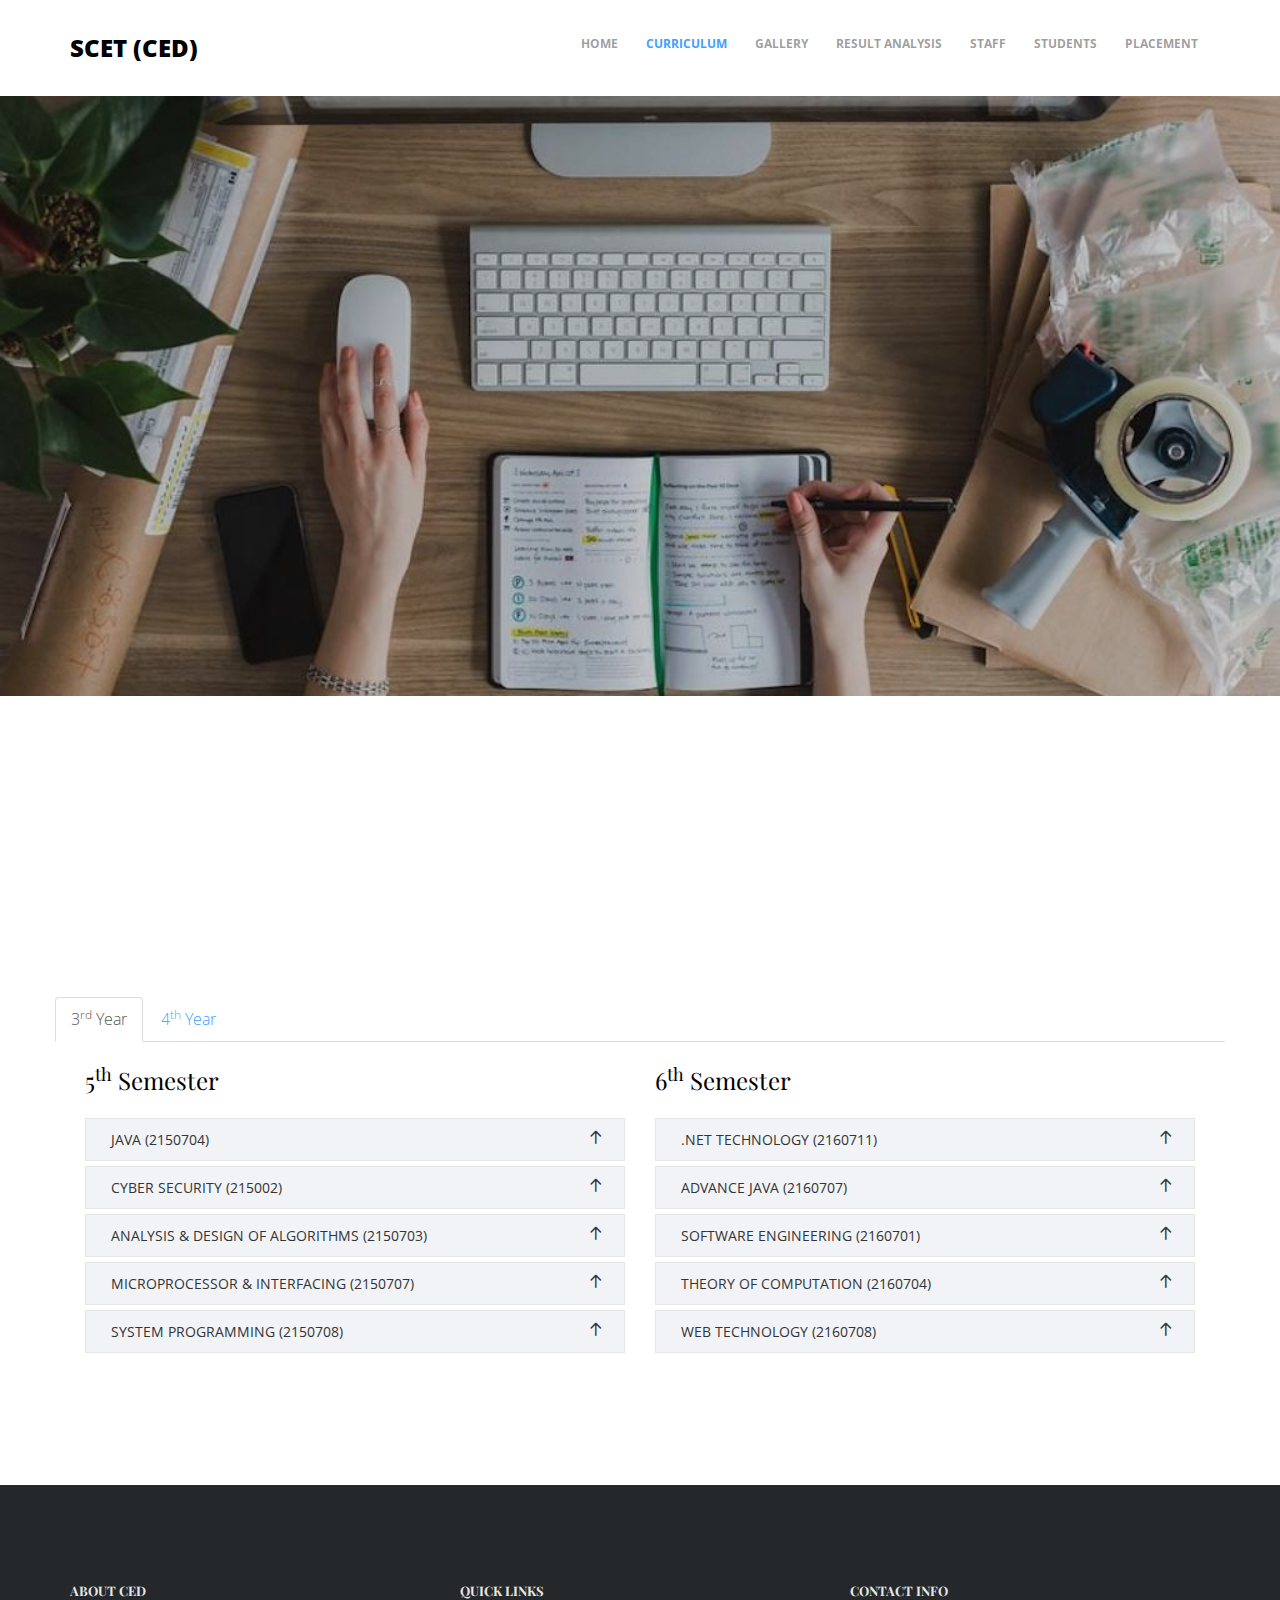
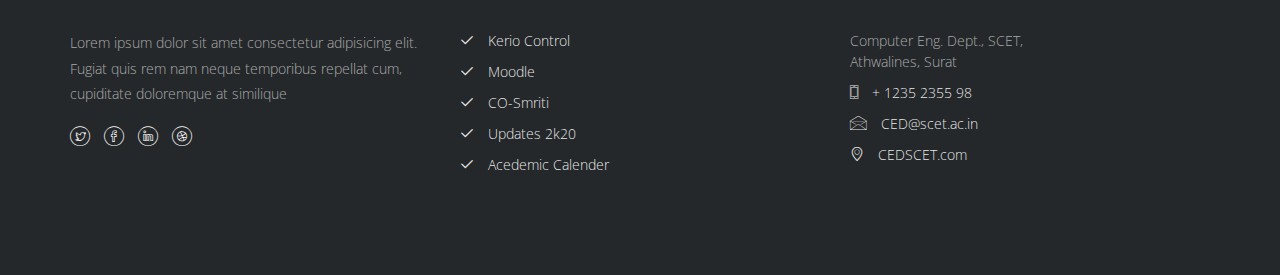
==== commit 1c5d3627: "Second Upload" ====
--- a/curriculum.html
+++ b/curriculum.html
@@ -5,9 +5,6 @@
         <meta http-equiv="X-UA-Compatible" content="IE=edge">
         <title>SCET (CED)</title>
         <meta name="viewport" content="width=device-width, initial-scale=1">
-        <meta name="description" content="" />
-        <meta name="keywords" content="" />
-        <meta name="author" content="" />
         <link href="https://fonts.googleapis.com/css?family=Open+Sans:400,700,800" rel="stylesheet">
         <link href="https://fonts.googleapis.com/css?family=Playfair+Display:400,700" rel="stylesheet">
         <!-- Animate.css -->
@@ -16,13 +13,8 @@
         <link rel="stylesheet" href="css/icomoon.css">
         <!-- Bootstrap  -->
         <link rel="stylesheet" href="css/bootstrap.css">
-        <!-- Magnific Popup -->
-        <link rel="stylesheet" href="css/magnific-popup.css">
         <!-- Flexslider  -->
         <link rel="stylesheet" href="css/flexslider.css">
-        <!-- Owl Carousel -->
-        <link rel="stylesheet" href="css/owl.carousel.min.css">
-        <link rel="stylesheet" href="css/owl.theme.default.min.css">
         <!-- Flaticons  -->
         <link rel="stylesheet" href="fonts/flaticon/font/flaticon.css">
         <!-- Theme style  -->
@@ -44,8 +36,9 @@
                                 <ul>
                                     <li><a href="index.html">Home</a></li>
                                     <li class="active"><a href="#">Curriculum</a></li>
+                                    <li><a href="gallery.html">Gallery</a></li>
                                     <li><a href="result.html">Result Analysis</a></li>
-                                    <li><a href="faculty.html">Faculty</a></li>
+                                    <li><a href="faculty.html">Staff</a></li>
                                     <li><a href="students.html">Students</a></li>
                                     <li><a href="placement.html">Placement</a></li>
                                 </ul>
@@ -687,11 +680,11 @@
                             <h4>Quick Links</h4>
                             <p>
                             <ul class="colorlib-footer-links">
-                                <li><a href="#"><i class="icon-check"></i> About Us</a></li>
-                                <li><a href="#"><i class="icon-check"></i> Courses</a></li>
-                                <li><a href="#"><i class="icon-check"></i> Event</a></li>
-                                <li><a href="#"><i class="icon-check"></i> News</a></li>
-                                <li><a href="#"><i class="icon-check"></i> Contact</a></li>
+                                <li><a href="#"><i class="icon-check"></i> Kerio Control</a></li>
+								<li><a href="#"><i class="icon-check"></i> Moodle</a></li>
+								<li><a href="#"><i class="icon-check"></i> CO-Smriti</a></li>
+								<li><a href="#"><i class="icon-check"></i> Updates 2k20</a></li>
+								<li><a href="#"><i class="icon-check"></i> Acedemic Calender</a></li>
                             </ul>
                             </p>
                         </div>
@@ -719,17 +712,8 @@
         <script src="js/bootstrap.min.js"></script>
         <!-- Waypoints -->
         <script src="js/jquery.waypoints.min.js"></script>
-        <!-- Stellar Parallax -->
-        <script src="js/jquery.stellar.min.js"></script>
         <!-- Flexslider -->
         <script src="js/jquery.flexslider-min.js"></script>
-        <!-- Owl carousel -->
-        <script src="js/owl.carousel.min.js"></script>
-        <!-- Magnific Popup -->
-        <script src="js/jquery.magnific-popup.min.js"></script>
-        <script src="js/magnific-popup-options.js"></script>
-        <!-- Counters -->
-        <script src="js/jquery.countTo.js"></script>
         <!-- Main -->
         <script src="js/main.js"></script>
     </body>
--- a/css/style.css
+++ b/css/style.css
@@ -1,540 +1,614 @@
 @font-face {
-  font-family: 'icomoon';
-  src: url("../fonts/icomoon/icomoon.eot?srf3rx");
-  src: url("../fonts/icomoon/icomoon.eot?srf3rx#iefix") format("embedded-opentype"), url("../fonts/icomoon/icomoon.ttf?srf3rx") format("truetype"), url("../fonts/icomoon/icomoon.woff?srf3rx") format("woff"), url("../fonts/icomoon/icomoon.svg?srf3rx#icomoon") format("svg");
-  font-weight: normal;
-  font-style: normal; }
-
-/* =======================================================
-*
-* 	Template Style 
-*
-* ======================================================= */
+    font-family: icomoon;
+    src: url(../fonts/icomoon/icomoon.eot?srf3rx);
+    src: url(../fonts/icomoon/icomoon.eot?srf3rx#iefix) format("embedded-opentype"), url(../fonts/icomoon/icomoon.ttf?srf3rx) format("truetype"), url(../fonts/icomoon/icomoon.woff?srf3rx) format("woff"), url(../fonts/icomoon/icomoon.svg?srf3rx#icomoon) format("svg");
+    font-weight: 400;
+    font-style: normal
+}
+
 body {
-  font-family: "Open Sans", Arial, sans-serif;
-  font-weight: 300;
-  font-size: 16px;
-  line-height: 1.5;
-  color: gray;
-  background: #fff; }
+    font-family: "Open Sans", Arial, sans-serif;
+    font-weight: 300;
+    font-size: 16px;
+    line-height: 1.5;
+    color: gray;
+    background: #fff
+}
 
 #page {
-  position: relative;
-  overflow-x: hidden;
-  width: 100%;
-  height: 100%;
-  -webkit-transition: 0.5s;
-  -o-transition: 0.5s;
-  transition: 0.5s; }
-  .offcanvas #page {
-    overflow: hidden;
-    position: absolute; }
-    .offcanvas #page:after {
-      -webkit-transition: 2s;
-      -o-transition: 2s;
-      transition: 2s;
-      position: absolute;
-      top: 0;
-      right: 0;
-      bottom: 0;
-      left: 0;
-      z-index: 101;
-      background: rgba(0, 0, 0, 0.7);
-      content: ""; }
+    position: relative;
+    overflow-x: hidden;
+    width: 100%;
+    height: 100%;
+    -webkit-transition: .5s;
+    -o-transition: .5s;
+    transition: .5s
+}
 
 a {
-  color: #429FFD;
-  -webkit-transition: 0.5s;
-  -o-transition: 0.5s;
-  transition: 0.5s; }
-  a:hover, a:active, a:focus {
-    color: #429FFD;
-    outline: none;
-    text-decoration: none; }
+    color: #429ffd;
+    -webkit-transition: .5s;
+    -o-transition: .5s;
+    transition: .5s
+}
+
+a:active,
+a:focus,
+a:hover {
+    color: #429ffd;
+    outline: 0;
+    text-decoration: none
+}
 
 p {
-  margin-bottom: 20px; }
-
-h1, h2, h3, h4, h5, h6, figure {
-  color: #000;
-  font-family: "Playfair Display", Georgia, serif;
-  font-weight: 400;
-  margin: 0 0 20px 0;
-  line-height: 1.5; }
+    margin-bottom: 20px
+}
+
+h1,
+h2,
+h3,
+h4,
+h5,
+h6 {
+    color: #000;
+    font-family: "Playfair Display", Georgia, serif;
+    font-weight: 400;
+    margin: 0 0 20px 0;
+    line-height: 1.5
+}
 
 ::-webkit-selection {
-  color: #fff;
-  background: #429FFD; }
+    color: #fff;
+    background: #429ffd
+}
 
 ::-moz-selection {
-  color: #fff;
-  background: #429FFD; }
+    color: #fff;
+    background: #429ffd
+}
 
 ::selection {
-  color: #fff;
-  background: #429FFD; }
-
-.event-img,
-.trainer-img,
-.classes-img,
-.colorlib-video,
-.intro-img,
-.subs-img,
-.figure-img,
-.user-img,
+    color: #fff;
+    background: #429ffd
+}
+
 .blog-img,
 .colorlib-about-img,
+.trainer-img,
+.event-img,
+.intro-img,
 .services-img {
-  background-size: cover;
-  background-position: center center;
-  background-repeat: no-repeat;
-  position: relative; }
+    background-size: cover;
+    background-position: center center;
+    background-repeat: no-repeat;
+    position: relative
+}
 
 .colorlib-nav {
-  margin: 0;
-  background: #fff;
-  z-index: 9;
-  margin: 0 auto; }
-  @media screen and (max-width: 768px) {
+    margin: 0;
+    background: #fff;
+    z-index: 9;
+    margin: 0 auto
+}
+
+@media screen and (max-width:768px) {
     .colorlib-nav {
-      margin: 0; } }
-  .colorlib-nav .upper-menu {
-    width: 100%;
-    background: #1E2022;
-    padding: 10px 0; }
-    @media screen and (max-width: 768px) {
-      .colorlib-nav .upper-menu {
-        display: none; } }
-    .colorlib-nav .upper-menu p {
-      margin-bottom: 0;
-      display: inline-block;
-      font-size: 13px; }
-    .colorlib-nav .upper-menu .colorlib-social-icons {
-      display: inline-block;
-      margin-right: 10px; }
-      .colorlib-nav .upper-menu .colorlib-social-icons li {
-        padding: 0;
-        margin: 0; }
-        .colorlib-nav .upper-menu .colorlib-social-icons li a {
-          padding: 0; }
-          .colorlib-nav .upper-menu .colorlib-social-icons li a i {
-            font-size: 16px; }
-    .colorlib-nav .upper-menu .btn-apply {
-      font-size: 13px;
-      text-transform: uppercase; }
-      .colorlib-nav .upper-menu .btn-apply a {
-        color: rgba(255, 255, 255, 0.6); }
-  .colorlib-nav .top-menu {
-    padding: 30px 30px; }
-    @media screen and (max-width: 768px) {
-      .colorlib-nav .top-menu {
-        padding: 28px 1em; } }
-  .colorlib-nav #colorlib-logo {
+        margin: 0
+    }
+}
+
+.colorlib-nav .top-menu {
+    padding: 30px 30px
+}
+
+@media screen and (max-width:768px) {
+    .colorlib-nav .top-menu {
+        padding: 28px 1em
+    }
+}
+
+#colorlib-offcanvas {
+    position: absolute;
+    z-index: 1901;
+    width: 270px;
+    background: #1a1a1a;
+    top: 0;
+    right: 0;
+    top: 0;
+    bottom: 0;
+    padding: 75px 40px 40px 40px;
+    overflow-y: auto;
+    display: none;
+    -moz-transform: translateX(270px);
+    -webkit-transform: translateX(270px);
+    -ms-transform: translateX(270px);
+    -o-transform: translateX(270px);
+    transform: translateX(270px);
+    -webkit-transition: 0.5s;
+    -o-transition: 0.5s;
+    transition: 0.5s;
+}
+
+@media screen and (max-width: 768px) {
+    #colorlib-offcanvas {
+        display: block;
+    }
+}
+
+.offcanvas #colorlib-offcanvas {
+    -moz-transform: translateX(0px);
+    -webkit-transform: translateX(0px);
+    -ms-transform: translateX(0px);
+    -o-transform: translateX(0px);
+    transform: translateX(0px);
+}
+
+#colorlib-offcanvas a {
+    color: rgba(255, 255, 255, 0.5);
+}
+
+#colorlib-offcanvas a:hover {
+    color: rgba(255, 255, 255, 0.8);
+}
+
+#colorlib-offcanvas ul {
+    padding: 0;
+    margin: 0;
+}
+
+#colorlib-offcanvas ul li {
+    padding: 0;
+    margin: 0;
+    list-style: none;
+}
+
+#colorlib-offcanvas ul li>ul {
+    padding-left: 20px;
+    display: none;
+}
+
+#colorlib-offcanvas ul li.offcanvas-has-dropdown>a {
+    display: block;
+    position: relative;
+}
+
+#colorlib-offcanvas ul li.offcanvas-has-dropdown>a:after {
+    position: absolute;
+    right: 0px;
+    font-family: 'icomoon';
+    speak: none;
+    font-style: normal;
+    font-weight: normal;
+    font-variant: normal;
+    text-transform: none;
+    line-height: 1;
+    /* Better Font Rendering =========== */
+    -webkit-font-smoothing: antialiased;
+    -moz-osx-font-smoothing: grayscale;
+    content: "\e0c5";
+    font-size: 20px;
+    color: rgba(255, 255, 255, 0.2);
+    -webkit-transition: 0.5s;
+    -o-transition: 0.5s;
+    transition: 0.5s;
+}
+
+#colorlib-offcanvas ul li.offcanvas-has-dropdown.active a:after {
+    -webkit-transform: rotate(-180deg);
+    -moz-transform: rotate(-180deg);
+    -ms-transform: rotate(-180deg);
+    -o-transform: rotate(-180deg);
+    transform: rotate(-180deg);
+}
+
+#colorlib-offcanvas ul li.btn-cta {
+    margin-top: 5px;
+}
+
+#colorlib-offcanvas ul li.btn-cta a {
+    border-bottom: 1px solid #429FFD;
+    padding-bottom: 5px;
+}
+
+.colorlib-nav #colorlib-logo {
     font-size: 24px;
     margin: 0;
     padding: 0;
     text-transform: uppercase;
-    font-weight: 800; }
-    .colorlib-nav #colorlib-logo a {
-      position: relative;
-      color: #000; }
-      .colorlib-nav #colorlib-logo a i {
-        color: #429FFD; }
-  @media screen and (max-width: 768px) {
+    font-weight: 800
+}
+
+.colorlib-nav #colorlib-logo a {
+    position: relative;
+    color: #000
+}
+
+.colorlib-nav #colorlib-logo a i {
+    color: #429ffd
+}
+
+@media screen and (max-width:768px) {
     .colorlib-nav .menu-1 {
-      display: none; } }
-  .colorlib-nav ul {
+        display: none
+    }
+}
+
+.colorlib-nav ul {
     padding: 0;
-    margin: 0; }
-    .colorlib-nav ul li {
-      padding: 0;
-      margin: 0;
-      list-style: none;
-      display: inline;
-      font-weight: 400;
-      text-transform: uppercase; }
-      .colorlib-nav ul li a {
-        position: relative;
-        font-size: 12px;
-        padding: 30px 12px;
-        font-weight: 700;
-        color: rgba(0, 0, 0, 0.4);
-        -webkit-transition: 0.5s;
-        -o-transition: 0.5s;
-        transition: 0.5s; }
-        .colorlib-nav ul li a:hover {
-          color: #429FFD; }
-      .colorlib-nav ul li.has-dropdown {
-        position: relative; }
-        .colorlib-nav ul li.has-dropdown .dropdown {
-          width: 140px;
-          -webkit-box-shadow: 0px 14px 33px -9px rgba(0, 0, 0, 0.75);
-          -moz-box-shadow: 0px 14px 33px -9px rgba(0, 0, 0, 0.75);
-          box-shadow: 0px 14px 33px -9px rgba(0, 0, 0, 0.75);
-          z-index: 1002;
-          visibility: hidden;
-          opacity: 0;
-          position: absolute;
-          top: 40px;
-          left: 0;
-          text-align: left;
-          background: #000;
-          padding: 20px;
-          -webkit-border-radius: 4px;
-          -moz-border-radius: 4px;
-          -ms-border-radius: 4px;
-          border-radius: 4px;
-          -webkit-transition: 0s;
-          -o-transition: 0s;
-          transition: 0s; }
-          .colorlib-nav ul li.has-dropdown .dropdown:before {
-            bottom: 100%;
-            left: 40px;
-            border: solid transparent;
-            content: " ";
-            height: 0;
-            width: 0;
-            position: absolute;
-            pointer-events: none;
-            border-bottom-color: #000;
-            border-width: 8px;
-            margin-left: -8px; }
-          .colorlib-nav ul li.has-dropdown .dropdown li {
-            display: block;
-            margin-bottom: 7px; }
-            .colorlib-nav ul li.has-dropdown .dropdown li:last-child {
-              margin-bottom: 0; }
-            .colorlib-nav ul li.has-dropdown .dropdown li a {
-              padding: 2px 0;
-              display: block;
-              color: #999999;
-              line-height: 1.2;
-              text-transform: none;
-              font-size: 13px;
-              letter-spacing: 0; }
-              .colorlib-nav ul li.has-dropdown .dropdown li a:hover {
-                color: #fff; }
-        .colorlib-nav ul li.has-dropdown:hover a, .colorlib-nav ul li.has-dropdown:focus a {
-          color: #429FFD; }
-      .colorlib-nav ul li.btn-cta a {
-        padding: 30px 0px !important;
-        color: #fff; }
-        .colorlib-nav ul li.btn-cta a span {
-          background: #429FFD;
-          padding: 8px 15px;
-          display: -moz-inline-stack;
-          display: inline-block;
-          zoom: 1;
-          *display: inline;
-          -webkit-transition: 0.3s;
-          -o-transition: 0.3s;
-          transition: 0.3s;
-          -webkit-border-radius: 100px;
-          -moz-border-radius: 100px;
-          -ms-border-radius: 100px;
-          border-radius: 100px; }
-        .colorlib-nav ul li.btn-cta a:hover span {
-          -webkit-box-shadow: 0px 14px 20px -9px rgba(0, 0, 0, 0.75);
-          -moz-box-shadow: 0px 14px 20px -9px rgba(0, 0, 0, 0.75);
-          box-shadow: 0px 14px 20px -9px rgba(0, 0, 0, 0.75); }
-      .colorlib-nav ul li.active > a {
-        color: #429FFD !important;
-        position: relative; }
-        .colorlib-nav ul li.active > a:after {
-          opacity: 1;
-          -webkit-transform: translate3d(0, 0, 0);
-          transform: translate3d(0, 0, 0); }
-
-.colorlib-video {
-  overflow: hidden;
-  position: relative;
-  height: 400px; }
-  .colorlib-video a {
-    z-index: 1001;
-    position: absolute;
-    top: 50%;
-    left: 50%;
-    margin-top: -45px;
-    margin-left: -45px;
-    width: 90px;
-    height: 90px;
-    display: table;
-    text-align: center;
-    background: #fff;
-    -webkit-box-shadow: 0px 14px 30px -15px rgba(0, 0, 0, 0.75);
-    -moz-box-shadow: 0px 14px 30px -15px rgba(0, 0, 0, 0.75);
-    -ms-box-shadow: 0px 14px 30px -15px rgba(0, 0, 0, 0.75);
-    -o-box-shadow: 0px 14px 30px -15px rgba(0, 0, 0, 0.75);
-    box-shadow: 0px 14px 30px -15px rgba(0, 0, 0, 0.75);
-    -webkit-border-radius: 50%;
-    -moz-border-radius: 50%;
-    -ms-border-radius: 50%;
-    border-radius: 50%; }
-    .colorlib-video a i {
-      text-align: center;
-      display: table-cell;
-      vertical-align: middle;
-      font-size: 40px;
-      color: #429FFD; }
-  .colorlib-video .overlay {
+    margin: 0
+}
+
+.colorlib-nav ul li {
+    padding: 0;
+    margin: 0;
+    list-style: none;
+    display: inline;
+    font-weight: 400;
+    text-transform: uppercase
+}
+
+.colorlib-nav ul li a {
+    position: relative;
+    font-size: 12px;
+    padding: 30px 12px;
+    font-weight: 700;
+    color: rgba(0, 0, 0, .4);
+    -webkit-transition: .5s;
+    -o-transition: .5s;
+    transition: .5s
+}
+
+.colorlib-nav ul li a:hover {
+    color: #429ffd
+}
+
+.colorlib-nav ul li.active>a {
+    color: #429ffd!important;
+    position: relative
+}
+
+.colorlib-nav ul li.active>a:after {
+    opacity: 1;
+    -webkit-transform: translate3d(0, 0, 0);
+    transform: translate3d(0, 0, 0)
+}
+
+#colorlib-hero {
+    min-height: 600px;
+    background: #fff url(../images/loader.gif) no-repeat center center;
+    width: 100%;
+    float: left;
+}
+
+#colorlib-hero .btn {
+    font-size: 24px;
+}
+
+#colorlib-hero .btn.btn-primary {
+    padding: 14px 30px !important;
+}
+
+#colorlib-hero .flexslider {
+    border: none;
+    z-index: 1;
+    margin-bottom: 0;
+}
+
+#colorlib-hero .flexslider .slides {
+    position: relative;
+    overflow: hidden;
+}
+
+#colorlib-hero .flexslider .slides li {
+    background-repeat: no-repeat;
+    background-size: cover;
+    background-position: center center;
+    min-height: 600px;
+    position: relative;
+}
+
+#colorlib-hero .flexslider .slides li .overlay {
     position: absolute;
     top: 0;
+    bottom: 0;
     left: 0;
     right: 0;
-    bottom: 0;
-    background: rgba(0, 0, 0, 0.3);
-    -webkit-transition: 0.5s;
-    -o-transition: 0.5s;
-    transition: 0.5s; }
-  .colorlib-video:hover .overlay {
-    background: rgba(0, 0, 0, 0.7); }
-  .colorlib-video:hover a {
-    -webkit-transform: scale(1.1);
-    -moz-transform: scale(1.1);
-    -ms-transform: scale(1.1);
-    -o-transform: scale(1.1);
-    transform: scale(1.1); }
-
-#colorlib-hero {
-  min-height: 600px;
-  background: #fff url(../images/loader.gif) no-repeat center center;
-  width: 100%;
-  float: left; }
-  #colorlib-hero .btn {
-    font-size: 24px; }
-    #colorlib-hero .btn.btn-primary {
-      padding: 14px 30px !important; }
-  #colorlib-hero .flexslider {
+    opacity: .2;
+    background: #000;
+}
+
+#colorlib-hero .flexslider .flex-control-nav {
+    bottom: 7em;
+    z-index: 1000;
+    width: 0 auto;
+}
+
+#colorlib-hero .flexslider .flex-control-nav li a {
+    background: rgba(255, 255, 255, 0.2);
+    -webkit-box-shadow: none;
+    box-shadow: none;
+    cursor: pointer;
+}
+
+#colorlib-hero .flexslider .flex-control-nav li a.flex-active {
+    cursor: pointer;
+    background: transparent;
+    background: #429FFD;
+}
+
+#colorlib-hero .flexslider .flex-direction-nav {
+    display: none;
+}
+
+#colorlib-hero .flexslider .slider-text {
+    max-width: 100%;
+    display: table;
+    opacity: 0;
+    height: 600px;
+    z-index: 9;
+}
+
+#colorlib-hero .flexslider .slider-text>.slider-text-inner {
+    display: table-cell;
+    vertical-align: middle;
+    height: 600px;
+    padding: 2em;
+}
+
+@media screen and (max-width: 768px) {
+    #colorlib-hero .flexslider .slider-text>.slider-text-inner {
+        text-align: center;
+    }
+}
+
+#colorlib-hero .flexslider .slider-text>.slider-text-inner span i {
+    font-size: 24px;
+    color: #F7AF1D;
+}
+
+#colorlib-hero .flexslider .slider-text>.slider-text-inner h1,
+#colorlib-hero .flexslider .slider-text>.slider-text-inner h2 {
+    margin: 0;
+    padding: 0;
+    color: white;
+}
+
+#colorlib-hero .flexslider .slider-text>.slider-text-inner h1 {
+    margin-bottom: 30px;
+    font-size: 50px;
+    font-weight: 800;
+    opacity: 1;
+}
+
+@media screen and (max-width: 768px) {
+    #colorlib-hero .flexslider .slider-text>.slider-text-inner h1 {
+        font-size: 28px;
+    }
+}
+
+#colorlib-hero .flexslider .slider-text>.slider-text-inner h2 {
+    font-size: 18px;
+    line-height: 1.5;
+    margin-bottom: 20px;
+    font-weight: 300;
+    color: rgba(255, 255, 255, 0.7);
+    text-transform: uppercase;
+}
+
+#colorlib-hero .flexslider .slider-text>.slider-text-inner h2 a {
+    color: rgba(255, 255, 255, 0.8);
+}
+
+#colorlib-hero .flexslider .slider-text>.slider-text-inner .btn {
+    font-size: 12px;
+    text-transform: uppercase;
+    letter-spacing: 2px;
+    color: #fff;
+    padding: 20px 30px !important;
     border: none;
+}
+
+#colorlib-hero .flexslider .slider-text>.slider-text-inner .btn.btn-learn {
+    color: #fff;
+}
+
+#colorlib-hero .flexslider .slider-text>.slider-text-inner .btn:hover {
+    background: #000 !important;
+}
+
+@media screen and (max-width: 480px) {
+    #colorlib-hero .flexslider .slider-text>.slider-text-inner .btn {
+        width: 100%;
+    }
+}
+
+.colorlib-light-grey {
+    background: #f2f3f7
+}
+
+#colorlib-about,
+#colorlib-contact,
+#colorlib-services,
+.colorlib-trainers,
+.colorlib-blog,
+.colorlib-event {
+    padding: 7em 0;
+    clear: both
+}
+
+#colorlib-intro {
+    clear: both
+}
+
+.intro-wrap {
     z-index: 1;
-    margin-bottom: 0; }
-    #colorlib-hero .flexslider .slides {
-      position: relative;
-      overflow: hidden; }
-      #colorlib-hero .flexslider .slides li {
-        background-repeat: no-repeat;
-        background-size: cover;
-        background-position: center center;
-        min-height: 600px;
-        position: relative; }
-        #colorlib-hero .flexslider .slides li .overlay {
-          position: absolute;
-          top: 0;
-          bottom: 0;
-          left: 0;
-          right: 0;
-          opacity: .2;
-          background: #000; }
-    #colorlib-hero .flexslider .flex-control-nav {
-      bottom: 7em;
-      z-index: 1000;
-      width: 0 auto; }
-      #colorlib-hero .flexslider .flex-control-nav li a {
-        background: rgba(255, 255, 255, 0.2);
-        -webkit-box-shadow: none;
-        box-shadow: none;
-        cursor: pointer; }
-        #colorlib-hero .flexslider .flex-control-nav li a.flex-active {
-          cursor: pointer;
-          background: transparent;
-          background: #429FFD; }
-    #colorlib-hero .flexslider .flex-direction-nav {
-      display: none; }
-    #colorlib-hero .flexslider .slider-text {
-      max-width: 100%;
-      display: table;
-      opacity: 0;
-      height: 600px;
-      z-index: 9; }
-      #colorlib-hero .flexslider .slider-text > .slider-text-inner {
-        display: table-cell;
-        vertical-align: middle;
-        height: 600px;
-        padding: 2em; }
-        @media screen and (max-width: 768px) {
-          #colorlib-hero .flexslider .slider-text > .slider-text-inner {
-            text-align: center; } }
-        #colorlib-hero .flexslider .slider-text > .slider-text-inner span i {
-          font-size: 24px;
-          color: #F7AF1D; }
-        #colorlib-hero .flexslider .slider-text > .slider-text-inner h1, #colorlib-hero .flexslider .slider-text > .slider-text-inner h2 {
-          margin: 0;
-          padding: 0;
-          color: white; }
-        #colorlib-hero .flexslider .slider-text > .slider-text-inner h1 {
-          margin-bottom: 30px;
-          font-size: 50px;
-          font-weight: 800;
-          opacity: 1; }
-          @media screen and (max-width: 768px) {
-            #colorlib-hero .flexslider .slider-text > .slider-text-inner h1 {
-              font-size: 28px; } }
-        #colorlib-hero .flexslider .slider-text > .slider-text-inner h2 {
-          font-size: 18px;
-          line-height: 1.5;
-          margin-bottom: 20px;
-          font-weight: 300;
-          color: rgba(255, 255, 255, 0.7);
-          text-transform: uppercase; }
-          #colorlib-hero .flexslider .slider-text > .slider-text-inner h2 a {
-            color: rgba(255, 255, 255, 0.8); }
-        #colorlib-hero .flexslider .slider-text > .slider-text-inner .btn {
-          font-size: 12px;
-          text-transform: uppercase;
-          letter-spacing: 2px;
-          color: #fff;
-          padding: 20px 30px !important;
-          border: none; }
-          #colorlib-hero .flexslider .slider-text > .slider-text-inner .btn.btn-learn {
-            color: #fff; }
-          #colorlib-hero .flexslider .slider-text > .slider-text-inner .btn:hover {
-            background: #000 !important; }
-          @media screen and (max-width: 480px) {
-            #colorlib-hero .flexslider .slider-text > .slider-text-inner .btn {
-              width: 100%; } }
-
-.colorlib-light-grey {
-  background: #f2f3f7; }
-
-.colorlib-event,
-.colorlib-trainers,
-.colorlib-classes,
-#colorlib-about,
-#colorlib-services,
-#colorlib-contact,
-#colorlib-testimony,
-.colorlib-blog,
-#colorlib-project,
-#colorlib-subscribe {
-  padding: 7em 0;
-  clear: both; }
-
-#colorlib-intro {
-  clear: both; }
-
-.intro-wrap {
-  z-index: 1;
-  margin-top: 4.6em; }
+    margin-top: 4.6em
+}
 
 .intro-flex {
-  width: 100%; }
-  .intro-flex .one-third {
+    width: 100%
+}
+
+.intro-flex .one-third {
     width: 100%;
     padding: 1.5em;
     position: relative;
     z-index: 0;
-    margin-bottom: 10px; }
-    .intro-flex .one-third.color-1, .intro-flex .one-third.color-2 {
-      background: #FFC300; }
-    .intro-flex .one-third.color-3 {
-      background: #429FFD; }
-    @media screen and (max-width: 480px) {
-      .intro-flex .one-third {
-        width: 100%; } }
-    .intro-flex .one-third .icon {
-      position: absolute;
-      top: 1.5em;
-      left: 1.5em; }
-      .intro-flex .one-third .icon i {
-        font-size: 40px;
-        color: #000; }
-    .intro-flex .one-third .desc {
-      z-index: 1;
-      padding-left: 60px; }
-    .intro-flex .one-third h3 {
-      font-weight: 400;
-      color: #fff;
-      font-family: "Open Sans", Arial, sans-serif;
-      margin-bottom: 10px; }
-    .intro-flex .one-third p {
-      margin: 0; }
-      .intro-flex .one-third p a.view-more {
-        font-size: 12px;
-        color: #000;
-        text-transform: uppercase;
-        letter-spacing: 2px;
-        padding: 2px 7px;
-        border: 1px solid #000; }
+    margin-bottom: 10px
+}
+
+.intro-flex .one-third.color-1,
+.intro-flex .one-third.color-2 {
+    background: #ffc300
+}
+
+.intro-flex .one-third.color-3 {
+    background: #429ffd
+}
+
+@media screen and (max-width:480px) {
+    .intro-flex .one-third {
+        width: 100%
+    }
+}
+
+.intro-flex .one-third .icon {
+    position: absolute;
+    top: 1.5em;
+    left: 1.5em
+}
+
+.intro-flex .one-third .icon i {
+    font-size: 40px;
+    color: #000
+}
+
+.intro-flex .one-third .desc {
+    z-index: 1;
+    padding-left: 60px
+}
+
+.intro-flex .one-third h3 {
+    font-weight: 400;
+    color: #fff;
+    font-family: "Open Sans", Arial, sans-serif;
+    margin-bottom: 10px
+}
+
+.intro-flex .one-third p {
+    margin: 0
+}
+
+.intro-flex .one-third p a.view-more {
+    font-size: 12px;
+    color: #000;
+    text-transform: uppercase;
+    letter-spacing: 2px;
+    padding: 2px 7px;
+    border: 1px solid #000
+}
 
 .about-desc {
-  padding: 4em 2em 2em 2em; }
-  .about-desc h2 {
-    font-weight: 700; }
-
-.fancy-collapse-panel .panel-default > .panel-heading {
-  padding: 0; }
+    padding: 4em 2em 2em 2em
+}
+
+.about-desc h2 {
+    font-weight: 700
+}
+
+.fancy-collapse-panel .panel-default>.panel-heading {
+    padding: 0
+}
 
 .panel-heading a {
-  padding: 10px 25px;
-  display: block;
-  width: 100%;
-  font-weight: 400;
-  font-size: 14px;
-  text-transform: uppercase;
-  background-color: #000;
-  color: #fff;
-  position: relative;
-  -webkit-box-shadow: none !important;
-  -moz-box-shadow: none !important;
-  -ms-box-shadow: none !important;
-  -o-box-shadow: none !important;
-  box-shadow: none !important; }
+    padding: 10px 25px;
+    display: block;
+    width: 100%;
+    font-weight: 400;
+    font-size: 14px;
+    text-transform: uppercase;
+    background-color: #000;
+    color: #fff;
+    position: relative;
+    -webkit-box-shadow: none!important;
+    -moz-box-shadow: none!important;
+    -ms-box-shadow: none!important;
+    -o-box-shadow: none!important;
+    box-shadow: none!important
+}
 
 .panel-title {
-  font-family: "Open Sans", Arial, sans-serif;
-  font-weight: 400; }
+    font-family: "Open Sans", Arial, sans-serif;
+    font-weight: 400
+}
 
 .panel {
-  -webkit-box-shadow: none !important;
-  -moz-box-shadow: none !important;
-  -ms-box-shadow: none !important;
-  -o-box-shadow: none !important;
-  box-shadow: none !important;
-  border: none; }
+    -webkit-box-shadow: none!important;
+    -moz-box-shadow: none!important;
+    -ms-box-shadow: none!important;
+    -o-box-shadow: none!important;
+    box-shadow: none!important;
+    border: none
+}
 
 .panel-heading a:after {
-  font-family: "icomoon";
-  content: "\e0c5";
-  position: absolute;
-  right: 20px;
-  font-size: 16px;
-  font-weight: 400;
-  top: 50%;
-  line-height: 1;
-  margin-top: -10px; }
+    font-family: icomoon;
+    content: "\e0c5";
+    position: absolute;
+    right: 20px;
+    font-size: 16px;
+    font-weight: 400;
+    top: 50%;
+    line-height: 1;
+    margin-top: -10px
+}
 
 .panel-heading a.collapsed:after {
-  content: "\e0c4"; }
+    content: "\e0c4"
+}
 
 .panel-heading a.collapsed {
-  background: #f2f3f7;
-  border: 1px solid #e6e6e6 !important;
-  color: #333333; }
+    background: #f2f3f7;
+    border: 1px solid #e6e6e6!important;
+    color: #333
+}
 
 .panel-body {
-  padding: 1.5em;
-  margin-top: 5px;
-  border: 1px solid #e6e6e6 !important; }
+    padding: 1.5em;
+    margin-top: 5px;
+    border: 1px solid #e6e6e6!important
+}
 
 .services-desc {
-  padding: 0 1em; }
-  @media screen and (max-width: 768px) {
+    padding: 0 1em
+}
+
+@media screen and (max-width:768px) {
     .services-desc {
-      padding: 0; } }
-  .services-desc ul li {
+        padding: 0
+    }
+}
+
+.services-desc ul li {
     list-style: none;
-    margin-bottom: 10px; }
+    margin-bottom: 10px
+}
 
 .services {
-  margin-bottom: 30px;
-  position: relative;
-  background: #fff;
-  padding: 20px 10px;
-  z-index: 0; }
-  @media screen and (max-width: 768px) {
+    margin-bottom: 30px;
+    position: relative;
+    background: #fff;
+    padding: 20px 10px;
+    z-index: 0
+}
+
+@media screen and (max-width:768px) {
     .services {
-      margin-bottom: 4em; } }
-  .services .icon {
+        margin-bottom: 4em
+    }
+}
+
+.services .icon {
     position: absolute;
     top: -20px;
     left: 0;
@@ -543,905 +617,577 @@
     height: 50px;
     display: table;
     margin: 0 auto;
-    background: #429FFD; }
-    .services .icon:before, .services .icon:after {
-      position: absolute;
-      left: 0;
-      right: 0;
-      content: ''; }
-    .services .icon:before {
-      top: -30px;
-      width: 0;
-      height: 0;
-      border-style: solid;
-      border-width: 0 50px 30px 50px;
-      border-color: transparent transparent #429FFD transparent; }
-    .services .icon:after {
-      bottom: -30px;
-      width: 0;
-      height: 0;
-      border-style: solid;
-      border-width: 30px 50px 0 50px;
-      border-color: #429FFD transparent transparent transparent; }
-    .services .icon i {
-      font-size: 30px;
-      color: #fff;
-      z-index: 1;
-      display: table-cell;
-      vertical-align: middle; }
-  .services .desc {
-    margin-top: 60px; }
-    .services .desc h3 {
-      font-size: 16px;
-      font-weight: 700;
-      text-transform: uppercase; }
-
-#colorlib-counter {
-  position: relative;
-  z-index: -1;
-  padding: 7em 0; }
-  #colorlib-counter .colorlib-heading {
-    margin-bottom: 30px; }
-    #colorlib-counter .colorlib-heading h2 {
-      color: #fff; }
-    #colorlib-counter .colorlib-heading p {
-      font-size: 22px;
-      color: rgba(255, 255, 255, 0.8); }
-
-.counter-entry {
-  padding: 0;
-  position: relative; }
-  @media screen and (max-width: 768px) {
-    .counter-entry {
-      margin-bottom: 20px; } }
-
-.colorlib-counters {
-  background-size: cover;
-  background-attachment: fixed;
-  background-position: center center; }
-  .colorlib-counters .overlay {
-    z-index: 0;
-    position: absolute;
-    bottom: 0;
-    top: 0;
+    background: #429ffd
+}
+
+.services .icon:after,
+.services .icon:before {
+    position: absolute;
     left: 0;
     right: 0;
-    background: rgba(0, 0, 0, 0.7); }
-  .colorlib-counters .icon {
-    position: absolute;
-    top: 0;
-    left: 0;
-    margin-bottom: 20px;
-    width: 100px;
-    z-index: 0; }
-    .colorlib-counters .icon i {
-      font-size: 60px;
-      color: rgba(255, 255, 255, 0.9);
-      z-index: 1; }
-  .colorlib-counters .desc {
-    padding-left: 80px; }
-  .colorlib-counters .colorlib-counter {
-    font-size: 40px;
-    display: block;
-    color: #429FFD;
-    font-family: "Open Sans", Arial, sans-serif;
-    width: 100%;
+    content: ''
+}
+
+.services .icon:before {
+    top: -30px;
+    width: 0;
+    height: 0;
+    border-style: solid;
+    border-width: 0 50px 30px 50px;
+    border-color: transparent transparent #429ffd transparent
+}
+
+.services .icon:after {
+    bottom: -30px;
+    width: 0;
+    height: 0;
+    border-style: solid;
+    border-width: 30px 50px 0 50px;
+    border-color: #429ffd transparent transparent transparent
+}
+
+.services .icon i {
+    font-size: 30px;
+    color: #fff;
+    z-index: 1;
+    display: table-cell;
+    vertical-align: middle
+}
+
+.services .desc {
+    margin-top: 60px
+}
+
+.services .desc h3 {
+    font-size: 16px;
     font-weight: 700;
-    margin-bottom: 0; }
-  .colorlib-counters .colorlib-counter-label {
-    color: rgba(255, 255, 255, 0.6);
-    text-transform: uppercase;
-    font-size: 14px;
-    letter-spacing: 3px;
-    display: block;
-    font-weight: 400; }
-
-.trainers-entry {
-  z-index: 0; }
-  @media screen and (max-width: 768px) {
-    .trainers-entry {
-      margin-bottom: 30px; } }
-  .trainers-entry .trainer-img {
-    display: block;
-    height: 300px;
-    z-index: -1; }
-  .trainers-entry .desc {
-    background: #429FFD;
-    padding: 1.2em;
-    width: 100%;
-    margin-top: -30px;
-    margin-bottom: 20px; }
-    .trainers-entry .desc h3 {
-      font-size: 18px;
-      margin-bottom: 5px;
-      font-weight: 500;
-      text-transform: uppercase;
-      color: #fff; }
-    .trainers-entry .desc span {
-      font-size: 13px;
-      color: rgba(255, 255, 255, 0.7); }
-  .trainers-entry .social {
-    text-transform: uppercase;
-    font-size: 11px;
-    font-weight: 700;
-    letter-spacing: 1px; }
-    .trainers-entry .social a {
-      margin-right: 10px; }
-
-.classes .classes-img {
-  display: block;
-  position: relative;
-  height: 250px; }
-  .classes .classes-img .price {
-    position: absolute;
-    bottom: -15px;
-    right: 10px;
-    display: table;
-    font-weight: 700;
-    color: #000;
-    width: 60px;
-    height: 30px;
-    background: #FFC300; }
-    .classes .classes-img .price:before, .classes .classes-img .price:after {
-      position: absolute;
-      left: 0;
-      right: 0;
-      content: ''; }
-    .classes .classes-img .price:before {
-      top: -18px;
-      width: 0;
-      height: 0;
-      border-style: solid;
-      border-width: 0 30px 18px 30px;
-      border-color: transparent transparent #FFC300 transparent; }
-    .classes .classes-img .price:after {
-      bottom: -18px;
-      width: 0;
-      height: 0;
-      border-style: solid;
-      border-width: 18px 30px 0 30px;
-      border-color: #FFC300 transparent transparent transparent; }
-    .classes .classes-img .price small {
-      font-weight: 400;
-      display: table-cell;
-      vertical-align: middle; }
-
-.classes .desc {
-  padding: 2em 1.5em 1.5em; }
-  .classes .desc h3 {
-    font-size: 20px;
-    font-weight: 500; }
-    .classes .desc h3 a {
-      color: #000; }
-  .classes .desc p a.btn-learn {
-    color: #000;
-    font-size: 14px;
-    text-transform: uppercase; }
-
-.desc2 h3 {
-  font-size: 30px !important; }
-
-.class-single blockquote, .class-single p {
-  font-size: 20px;
-  line-height: 1.8; }
-
-.review {
-  width: 100%;
-  float: left;
-  margin-bottom: 30px;
-  border-bottom: 1px solid #f0f0f0; }
-  .review .user-img {
-    width: 80px;
-    height: 80px;
-    -webkit-border-radius: 50%;
-    -moz-border-radius: 50%;
-    -ms-border-radius: 50%;
-    border-radius: 50%;
-    float: left; }
-  .review .desc {
-    width: calc(100% - 100px);
-    float: right; }
-    .review .desc h4 {
-      width: 100%;
-      margin-bottom: 10px; }
-      .review .desc h4 span {
-        width: 49%;
-        display: inline-block; }
-        .review .desc h4 span:first-child {
-          font-size: 16px; }
-        .review .desc h4 span:last-child {
-          font-size: 14px;
-          color: #b3b3b3; }
-    .review .desc .star {
-      width: 100%; }
-      .review .desc .star span {
-        width: 100%;
-        display: inline-block; }
-      .review .desc .star .reply {
-        padding: 2px 10px;
-        background: #f0f0f0;
-        -webkit-border-radius: 2px;
-        -moz-border-radius: 2px;
-        -ms-border-radius: 2px;
-        border-radius: 2px; }
-        .review .desc .star .reply i {
-          color: gray;
-          font-size: 12px; }
-
-.side {
-  background: #1E2022;
-  padding: 2em;
-  margin-bottom: 3em; }
-  .side h3 {
-    color: #fff;
-    text-transform: uppercase;
-    font-size: 18px;
-    font-weight: 700; }
-  .side ul {
-    padding: 0;
-    margin-bottom: 40px; }
-    .side ul li {
-      font-size: 15px;
-      list-style: none;
-      margin-bottom: 10px; }
-      .side ul li span:last-child {
-        color: rgba(255, 255, 255, 0.8); }
-  .side .trainers-entry .desc {
-    padding: 10px 0 0 0;
-    background: transparent; }
-
-.bg-primary-color {
-  background: whitesmoke; }
-
-.aside-stretch {
-  background: #429FFD; }
-  .aside-stretch:after {
-    position: absolute;
-    top: 0;
-    right: 100%;
-    bottom: 0;
-    content: '';
-    width: 360%;
-    background: #429FFD; }
-  @media screen and (max-width: 768px) {
-    .aside-stretch {
-      background: transparent; }
-      .aside-stretch:after {
-        background: transparent; } }
-
-.no-gutters {
-  margin-right: 0;
-  margin-left: 0; }
-
-.testimony-img {
-  background-size: cover;
-  background-attachment: fixed;
-  background-position: center center;
-  position: relative; }
-  .testimony-img .overlay {
-    position: absolute;
-    top: 0;
-    left: 0;
-    right: 0;
-    bottom: 0;
-    content: '';
-    background: #000;
-    z-index: -1;
-    opacity: .5; }
-
-#colorlib-testimony {
-  z-index: 0; }
-  #colorlib-testimony .colorlib-heading {
-    margin-bottom: 3em; }
-    #colorlib-testimony .colorlib-heading h2 {
-      font-size: 20px;
-      font-weight: 700;
-      text-transform: uppercase;
-      color: rgba(255, 255, 255, 0.9);
-      margin-bottom: 10px; }
-      @media screen and (max-width: 768px) {
-        #colorlib-testimony .colorlib-heading h2 {
-          font-size: 30px; } }
-  #colorlib-testimony .owl-theme .owl-controls {
-    z-index: 1;
-    position: absolute;
-    bottom: -10px;
-    left: 0;
-    right: 0; }
-  #colorlib-testimony .owl-theme .owl-dots .owl-dot span {
-    background: rgba(255, 255, 255, 0.5); }
-  #colorlib-testimony .owl-theme .owl-dots .owl-dot.active span,
-  #colorlib-testimony .owl-theme .owl-dots .owl-dot:hover span {
-    background: #429FFD; }
-  #colorlib-testimony .testimony-slide {
-    display: block;
-    position: relative;
-    height: auto;
-    width: 100%;
-    float: left; }
-    #colorlib-testimony .testimony-slide span {
-      font-size: 24px;
-      font-weight: 700;
-      display: block;
-      color: #fff;
-      margin-bottom: 20px;
-      text-transform: uppercase; }
-    #colorlib-testimony .testimony-slide .figure-img {
-      width: 100px;
-      height: 100px;
-      margin: 0 auto;
-      margin-bottom: 30px;
-      -webkit-border-radius: 50%;
-      -moz-border-radius: 50%;
-      -ms-border-radius: 50%;
-      border-radius: 50%; }
-    #colorlib-testimony .testimony-slide blockquote {
-      border: none;
-      margin: 0 auto;
-      margin-bottom: 40px;
-      width: 100%;
-      position: relative;
-      padding: 0;
-      color: #fff; }
-      #colorlib-testimony .testimony-slide blockquote p {
-        font-size: 20px;
-        font-weight: 400;
-        font-family: "Playfair Display", Georgia, serif; }
-  #colorlib-testimony .testimony-wrap {
-    padding: 0 3em;
-    width: 100%;
-    float: left; }
+    text-transform: uppercase
+}
 
 .event-flex {
-  display: -webkit-box;
-  display: -moz-box;
-  display: -ms-flexbox;
-  display: -webkit-flex;
-  display: flex;
-  -ms-flex-wrap: wrap;
-  flex-wrap: wrap;
-  -webkit-flex-wrap: wrap;
-  -moz-flex-wrap: wrap;
-  width: 100%; }
-  .event-flex .half {
-    width: 50%; }
+    display: -webkit-box;
+    display: -moz-box;
+    display: -ms-flexbox;
+    display: -webkit-flex;
+    display: flex;
+    -ms-flex-wrap: wrap;
+    flex-wrap: wrap;
+    -webkit-flex-wrap: wrap;
+    -moz-flex-wrap: wrap;
+    width: 100%
+}
+
+.event-flex .half {
+    width: 50%
+}
+
+.event-flex .half:last-child {
+    padding-left: 2em
+}
+
+@media screen and (max-width:768px) {
+    .event-flex .half {
+        width: 100%
+    }
     .event-flex .half:last-child {
-      padding-left: 2em; }
-    @media screen and (max-width: 768px) {
-      .event-flex .half {
-        width: 100%; }
-        .event-flex .half:last-child {
-          padding-left: 0; } }
+        padding-left: 0
+    }
+}
 
 .event-entry {
-  padding: 1.3em;
-  background: #f2f3f7;
-  margin-bottom: 30px; }
-  .event-entry .desc {
+    padding: 1.3em;
+    background: #f2f3f7;
+    margin-bottom: 30px
+}
+
+.event-entry .desc {
     border-bottom: 1px solid #e6e6e6;
     margin-bottom: 20px;
     padding-left: 75px;
-    position: relative; }
-    .event-entry .desc .startenddate {
-      font-size: 16px;
-      margin-bottom: 10px; }
-      .event-entry .desc .startenddate span:first-child {
-        font-weight: 700;
-        color: #429FFD; }
-      .event-entry .desc .startenddate span:last-child {
-        color: #000; }
-    .event-entry .desc .meta {
-      line-height: 1.3;
-      text-transform: uppercase;
-      position: absolute;
-      top: 0;
-      left: 0; }
-      .event-entry .desc .meta span {
-        display: block;
-        font-weight: 700;
-        color: #429FFD; }
-      .event-entry .desc .meta .day {
-        font-size: 36px; }
-      .event-entry .desc .meta .month {
-        font-size: 20px;
-        font-weight: 600; }
-    .event-entry .desc .organizer span:last-child {
-      color: #000; }
-  .event-entry .location {
-    position: relative;
-    padding-left: 45px; }
-    .event-entry .location .icon {
-      position: absolute;
-      top: 0;
-      left: 0; }
-      .event-entry .location .icon i {
-        -webkit-background-clip: text;
-        -moz-background-clip: text;
-        -ms-background-clip: text;
-        -o-background-clip: text;
-        background-clip: text;
-        -webkit-text-fill-color: transparent;
-        -moz-text-fill-color: transparent;
-        -ms-text-fill-color: transparent;
-        -o-text-fill-color: transparent;
-        text-fill-color: transparent; }
-  .event-entry h2 {
+    position: relative
+}
+
+.event-entry .desc .meta {
+    line-height: 1.3;
+    text-transform: uppercase;
+    position: absolute;
+    top: 0;
+    left: 0
+}
+
+.event-entry .desc .meta span {
+    display: block;
+    font-weight: 700;
+    color: #429ffd
+}
+
+.event-entry .desc .meta .day {
+    font-size: 36px
+}
+
+.event-entry .desc .meta .month {
+    font-size: 20px;
+    font-weight: 600
+}
+
+.event-entry .desc .organizer span:last-child {
+    color: #000
+}
+
+.event-entry .location {
+    position: relative;
+    padding-left: 45px
+}
+
+.event-entry .location .icon {
+    position: absolute;
+    top: 0;
+    left: 0
+}
+
+.event-entry .location .icon i {
+    -webkit-background-clip: text;
+    -moz-background-clip: text;
+    -ms-background-clip: text;
+    -o-background-clip: text;
+    background-clip: text;
+    -webkit-text-fill-color: transparent;
+    -moz-text-fill-color: transparent;
+    -ms-text-fill-color: transparent;
+    -o-text-fill-color: transparent;
+    text-fill-color: transparent
+}
+
+.event-entry h2 {
     font-size: 24px;
-    line-height: 1.4; }
-    .event-entry h2 a {
-      color: #000; }
+    line-height: 1.4
+}
+
+.event-entry h2 a {
+    color: #000
+}
 
 .article-entry {
-  background: #fff;
-  margin-bottom: 2em; }
-  .article-entry .blog-img {
+    background: #fff;
+    margin-bottom: 2em
+}
+
+.article-entry .blog-img {
     height: 270px;
     display: block;
-    position: relative; }
-    .article-entry .blog-img .meta {
-      line-height: 1.4;
-      text-transform: uppercase;
-      position: absolute;
-      top: 0;
-      left: 1em;
-      text-align: center; }
-      .article-entry .blog-img .meta span {
-        display: block;
-        color: #000;
-        font-weight: 700; }
-      .article-entry .blog-img .meta .day {
-        font-size: 24px;
-        position: relative;
-        padding: 5px 10px;
-        color: #fff;
-        background: #429FFD; }
-      .article-entry .blog-img .meta .month {
-        font-size: 14px;
-        font-weight: 400;
-        padding: 5px 10px;
-        color: gray;
-        background: #fff; }
-    @media screen and (max-width: 768px) {
-      .article-entry .blog-img {
-        height: 400px; } }
-    @media screen and (max-width: 480px) {
-      .article-entry .blog-img {
-        height: 270px; } }
-  .article-entry .desc {
+    position: relative
+}
+
+.article-entry .blog-img .meta {
+    line-height: 1.4;
+    text-transform: uppercase;
+    position: absolute;
+    top: 0;
+    left: 1em;
+    text-align: center
+}
+
+.article-entry .blog-img .meta span {
+    display: block;
+    color: #000;
+    font-weight: 700
+}
+
+.article-entry .blog-img .meta .day {
+    font-size: 24px;
+    position: relative;
+    padding: 5px 10px;
+    color: #fff;
+    background: #429ffd
+}
+
+.article-entry .blog-img .meta .month {
+    font-size: 14px;
+    font-weight: 400;
+    padding: 5px 10px;
+    color: gray;
+    background: #fff
+}
+
+@media screen and (max-width:768px) {
+    .article-entry .blog-img {
+        height: 400px
+    }
+}
+
+@media screen and (max-width:480px) {
+    .article-entry .blog-img {
+        height: 270px
+    }
+}
+
+.article-entry .desc {
     padding: 1.5em;
     margin-bottom: 20px;
-    position: relative; }
-    .article-entry .desc h2 {
-      font-size: 22px; }
-      .article-entry .desc h2 a {
-        color: #000; }
-    .article-entry .desc .admin {
-      margin-bottom: 20px; }
-      .article-entry .desc .admin span:last-child {
-        color: #000; }
+    position: relative
+}
+
+.article-entry .desc h2 {
+    font-size: 22px
+}
+
+.article-entry .desc h2 a {
+    color: #000
+}
+
+.article-entry .desc .admin {
+    margin-bottom: 20px
+}
+
+.article-entry .desc .admin span:last-child {
+    color: #000
+}
 
 .f-blog {
-  position: relative;
-  padding: 1em;
-  padding-left: 140px;
-  margin-bottom: 20px;
-  background: #fff; }
-  .f-blog .blog-img {
+    position: relative;
+    padding: 1em;
+    padding-left: 140px;
+    margin-bottom: 20px;
+    background: #fff
+}
+
+.f-blog .blog-img {
     position: absolute;
     top: 1em;
     left: 1em;
     display: block;
     width: 100px;
     height: 100px;
-    float: left; }
-  .f-blog .desc h2 {
+    float: left
+}
+
+.f-blog .desc h2 {
     font-size: 22px;
-    margin-bottom: 5px; }
-    .f-blog .desc h2 a {
-      color: #000; }
-  .f-blog .desc .admin {
-    font-size: 13px; }
+    margin-bottom: 5px
+}
+
+.f-blog .desc h2 a {
+    color: #000
+}
+
+.f-blog .desc .admin {
+    font-size: 13px
+}
 
 .colorlib-heading-2 {
-  font-size: 18px;
-  text-transform: uppercase;
-  font-weight: 500;
-  margin-bottom: 2em; }
+    font-size: 18px;
+    text-transform: uppercase;
+    font-weight: 500;
+    margin-bottom: 2em
+}
 
 .heading-2 {
-  display: block;
-  margin-bottom: 3em; }
-  .heading-2 h2 {
+    display: block;
+    margin-bottom: 3em
+}
+
+.heading-2 h2 {
     font-weight: 900;
-    text-transform: uppercase; }
+    text-transform: uppercase
+}
 
 .contact-info-wrap-flex {
-  display: -webkit-box;
-  display: -moz-box;
-  display: -ms-flexbox;
-  display: -webkit-flex;
-  display: flex;
-  -ms-flex-wrap: wrap;
-  flex-wrap: wrap;
-  -webkit-flex-wrap: wrap;
-  -moz-flex-wrap: wrap;
-  width: 100%;
-  margin-bottom: 3em; }
-  .contact-info-wrap-flex .con-info {
-    width: 24%;
-    background: #fff;
-    padding: 1.5em;
-    margin-left: 10px;
-    background: #f2f3f7; }
-    .contact-info-wrap-flex .con-info:first-child {
-      margin-left: 0; }
-    @media screen and (max-width: 768px) {
-      .contact-info-wrap-flex .con-info {
-        width: 100%;
-        margin: 4px !important; } }
-  .contact-info-wrap-flex p {
+    display: -webkit-box;
+    display: -moz-box;
+    display: -ms-flexbox;
+    display: -webkit-flex;
+    display: flex;
+    -ms-flex-wrap: wrap;
+    flex-wrap: wrap;
+    -webkit-flex-wrap: wrap;
+    -moz-flex-wrap: wrap;
+    width: 100%;
+    margin-bottom: 3em
+}
+
+.contact-info-wrap-flex p {
     margin-bottom: 0;
-    color: #000; }
-    .contact-info-wrap-flex p span i {
-      color: #429FFD; }
-    .contact-info-wrap-flex p a {
-      color: #000; }
-
-.form-control {
-  -webkit-box-shadow: none;
-  -moz-box-shadow: none;
-  -ms-box-shadow: none;
-  -o-box-shadow: none;
-  box-shadow: none;
-  border: 1px solid #f0f0f0;
-  font-size: 16px !important;
-  font-weight: 300;
-  background: #f2f3f7;
-  -webkit-border-radius: 0px;
-  -moz-border-radius: 0px;
-  -ms-border-radius: 0px;
-  border-radius: 0px; }
-  .form-control:focus, .form-control:active {
-    background: #f2f3f7;
-    -webkit-box-shadow: none;
-    box-shadow: none;
-    border: 1px solid #cccccc; }
-
-input[type="text"] {
-  height: 50px; }
-
-.form-group {
-  margin-bottom: 30px; }
-  @media screen and (max-width: 768px) {
-    .form-group #fname {
-      margin-bottom: 30px; } }
-  .form-group label {
-    font-weight: 400; }
-  .form-group .btn-modify {
+    color: #000
+}
+
+.contact-info-wrap-flex p span i {
+    color: #429ffd
+}
+
+.contact-info-wrap-flex p a {
+    color: #000
+}
+
+.trainers-entry {
+    z-index: 0;
+}
+
+@media screen and (max-width: 768px) {
+    .trainers-entry {
+        margin-bottom: 30px;
+    }
+}
+
+.trainers-entry .trainer-img {
+    display: block;
+    height: 300px;
+    z-index: -1;
+}
+
+.trainers-entry .desc {
+    background: #429FFD;
+    padding: 1.2em;
+    width: 100%;
+    margin-top: -30px;
+    margin-bottom: 20px;
+}
+
+.trainers-entry .desc h3 {
+    font-size: 16px;
+    margin-bottom: 5px;
+    font-weight: 500;
     text-transform: uppercase;
+    color: #fff;
+}
+
+.trainers-entry .desc span {
+    font-size: 13px;
+    color: rgba(255, 255, 255, 0.7);
+}
+
+.trainers-entry p{
+    font-size: 15px;
+}
+
+.trainers-entry .social {
+    text-transform: uppercase;
+    font-size: 11px;
+    font-weight: 700;
     letter-spacing: 1px;
-    font-weight: 700;
-    font-size: 13px;
-    padding: 10px 15px; }
+}
+
+.trainers-entry .social a {
+    margin-right: 10px;
+}
 
 .colorlib-social-icons {
-  margin: 0;
-  padding: 0; }
-  .colorlib-social-icons li {
+    margin: 0;
+    padding: 0
+}
+
+.colorlib-social-icons li {
     margin: 0;
     padding: 0;
     list-style: none;
     display: -moz-inline-stack;
     display: inline-block;
+    zoom: 1
+}
+
+.colorlib-social-icons li a {
+    display: -moz-inline-stack;
+    display: inline-block;
     zoom: 1;
-    *display: inline; }
-    .colorlib-social-icons li a {
-      display: -moz-inline-stack;
-      display: inline-block;
-      zoom: 1;
-      *display: inline;
-      padding-left: 10px;
-      padding-right: 10px; }
-      .colorlib-social-icons li a i {
-        font-size: 20px;
-        color: #fff; }
+    padding-left: 10px;
+    padding-right: 10px
+}
+
+.colorlib-social-icons li a i {
+    font-size: 20px;
+    color: #fff
+}
 
 .colorlib-heading {
-  margin-bottom: 5em; }
-  .colorlib-heading h2 {
+    margin-bottom: 5em
+}
+
+.colorlib-heading h2 {
     font-size: 30px;
     font-weight: 900;
-    text-transform: uppercase; }
-    @media screen and (max-width: 768px) {
-      .colorlib-heading h2 {
-        font-size: 30px; } }
-
-.subs-img {
-  background-attachment: fixed; }
-
-#colorlib-subscribe {
-  padding: 5em 0;
-  position: relative;
-  overflow: hidden;
-  z-index: 0; }
-  #colorlib-subscribe:after {
-    position: absolute;
-    top: 0;
-    right: 0;
-    left: 0;
-    bottom: 0;
-    content: '';
-    width: 100%;
-    background: rgba(0, 0, 0, 0.5);
-    z-index: -1; }
-  #colorlib-subscribe .colorlib-heading {
-    margin-bottom: 20px; }
-    #colorlib-subscribe .colorlib-heading h2 {
-      color: #fff; }
-    #colorlib-subscribe .colorlib-heading p {
-      font-size: 18px;
-      color: rgba(255, 255, 255, 0.6); }
-
-.qbstp-header-subscribe {
-  display: -webkit-box;
-  display: -moz-box;
-  display: -ms-flexbox;
-  display: -webkit-flex;
-  display: flex;
-  -ms-flex-wrap: wrap;
-  flex-wrap: wrap;
-  -webkit-flex-wrap: wrap;
-  -moz-flex-wrap: wrap;
-  width: 100%;
-  padding: 0; }
-  .qbstp-header-subscribe .col-three-forth {
-    width: 70%; }
-  .qbstp-header-subscribe .col-one-third {
-    width: 30%; }
-  .qbstp-header-subscribe .col-three-forth, .qbstp-header-subscribe .col-one-third {
-    display: table;
-    height: 50px;
-    float: left; }
-    @media screen and (max-width: 768px) {
-      .qbstp-header-subscribe .col-three-forth, .qbstp-header-subscribe .col-one-third {
-        width: 50%; } }
-  .qbstp-header-subscribe .form-control {
-    background: transparent; }
-  .qbstp-header-subscribe .form-group {
-    position: relative;
-    width: 100%;
-    display: table-cell;
-    vertical-align: middle; }
-    @media screen and (max-width: 480px) {
-      .qbstp-header-subscribe .form-group {
-        width: 100%; } }
-    .qbstp-header-subscribe .form-group input::-webkit-input-placeholder {
-      color: rgba(255, 255, 255, 0.6); }
-    .qbstp-header-subscribe .form-group input::-moz-input-placeholder {
-      color: rgba(255, 255, 255, 0.6); }
-    .qbstp-header-subscribe .form-group input::-ms-input-placeholder {
-      color: rgba(255, 255, 255, 0.6); }
-    .qbstp-header-subscribe .form-group input::-o-input-placeholder {
-      color: rgba(255, 255, 255, 0.6); }
-    .qbstp-header-subscribe .form-group input::input-placeholder {
-      color: rgba(255, 255, 255, 0.6); }
-  .qbstp-header-subscribe #email {
+    text-transform: uppercase
+}
+
+@media screen and (max-width:768px) {
+    .colorlib-heading h2 {
+        font-size: 30px
+    }
+}
+
+#colorlib-footer {
+    padding-top: 6em;
+    background: #25282a;
+    color: rgba(255, 255, 255, .6)!important
+}
+
+#colorlib-footer p {
     font-size: 14px;
-    width: 100%;
-    border: none;
-    border-bottom: 1px solid rgba(255, 255, 255, 0.1);
-    color: rgba(255, 255, 255, 0.6); }
-  .qbstp-header-subscribe button {
-    border-top-left-radius: 0px !important;
-    border-bottom-left-radius: 0px !important;
-    color: #fff;
-    border: none;
-    padding: 10px 20px;
-    text-transform: uppercase;
-    height: 50px;
-    width: 100%;
-    display: block; }
-
-#colorlib-footer {
-  padding-top: 6em;
-  background: #25282a;
-  color: rgba(255, 255, 255, 0.6) !important; }
-  #colorlib-footer p {
-    font-size: 14px;
-    line-height: 1.8; }
-  #colorlib-footer .f-blog {
+    line-height: 1.8
+}
+
+#colorlib-footer .f-blog {
     position: relative;
     padding: 0;
     padding-left: 80px;
     margin-bottom: 40px;
-    background: transparent; }
-    #colorlib-footer .f-blog .blog-img {
-      position: absolute;
-      top: 0;
-      left: 0;
-      display: block;
-      width: 70px;
-      height: 60px;
-      float: left; }
-    #colorlib-footer .f-blog .desc {
-      padding: 0; }
-      #colorlib-footer .f-blog .desc h2 {
-        font-size: 16px;
-        margin-bottom: 5px; }
-        #colorlib-footer .f-blog .desc h2 a {
-          color: #cccccc; }
-      #colorlib-footer .f-blog .desc .admin {
-        font-size: 13px; }
-  @media screen and (max-width: 768px) {
+    background: 0 0
+}
+
+#colorlib-footer .f-blog .blog-img {
+    position: absolute;
+    top: 0;
+    left: 0;
+    display: block;
+    width: 70px;
+    height: 60px;
+    float: left
+}
+
+#colorlib-footer .f-blog .desc {
+    padding: 0
+}
+
+#colorlib-footer .f-blog .desc h2 {
+    font-size: 16px;
+    margin-bottom: 5px
+}
+
+#colorlib-footer .f-blog .desc h2 a {
+    color: #ccc
+}
+
+#colorlib-footer .f-blog .desc .admin {
+    font-size: 13px
+}
+
+@media screen and (max-width:768px) {
     #colorlib-footer .colorlib-widget {
-      margin-bottom: 40px;
-      width: 100%;
-      float: left; } }
-  #colorlib-footer .colorlib-footer-links {
+        margin-bottom: 40px;
+        width: 100%;
+        float: left
+    }
+}
+
+#colorlib-footer .colorlib-footer-links {
     padding: 0;
-    margin: 0; }
-    @media screen and (max-width: 768px) {
-      #colorlib-footer .colorlib-footer-links {
-        margin-bottom: 30px; } }
-    #colorlib-footer .colorlib-footer-links li {
-      padding: 0;
-      margin: 0 0 10px 0;
-      list-style: none;
-      display: block;
-      font-size: 14px; }
-      #colorlib-footer .colorlib-footer-links li a {
-        color: rgba(255, 255, 255, 0.9);
-        text-decoration: none; }
-        #colorlib-footer .colorlib-footer-links li a i {
-          padding-right: 10px; }
-  #colorlib-footer .colorlib-social-icons li a {
+    margin: 0
+}
+
+@media screen and (max-width:768px) {
+    #colorlib-footer .colorlib-footer-links {
+        margin-bottom: 30px
+    }
+}
+
+#colorlib-footer .colorlib-footer-links li {
+    padding: 0;
+    margin: 0 0 10px 0;
+    list-style: none;
+    display: block;
+    font-size: 14px
+}
+
+#colorlib-footer .colorlib-footer-links li a {
+    color: rgba(255, 255, 255, .9);
+    text-decoration: none
+}
+
+#colorlib-footer .colorlib-footer-links li a i {
+    padding-right: 10px
+}
+
+#colorlib-footer .colorlib-social-icons li a {
     padding-left: 10px;
-    padding-right: 10px; }
-    #colorlib-footer .colorlib-social-icons li a:first-child {
-      padding-left: 0; }
-  #colorlib-footer h4 {
+    padding-right: 10px
+}
+
+#colorlib-footer .colorlib-social-icons li a:first-child {
+    padding-left: 0
+}
+
+#colorlib-footer h4 {
     margin-bottom: 30px;
     font-size: 13px;
     color: #e6e6e6;
     text-transform: uppercase;
-    font-weight: 700; }
-  #colorlib-footer .copy {
-    padding: 1.2em 0; }
-    #colorlib-footer .copy p {
-      margin-bottom: 0;
-      color: #fff; }
-      #colorlib-footer .copy p small a {
-        color: rgba(255, 255, 255, 0.7); }
+    font-weight: 700
+}
 
 #map {
-  width: 100%;
-  height: 500px;
-  position: relative; }
-  @media screen and (max-width: 768px) {
+    width: 100%;
+    height: 500px;
+    position: relative
+}
+
+@media screen and (max-width:768px) {
     #map {
-      height: 200px; } }
-
-#colorlib-offcanvas {
-  position: absolute;
-  z-index: 1901;
-  width: 270px;
-  background: #1a1a1a;
-  top: 0;
-  right: 0;
-  top: 0;
-  bottom: 0;
-  padding: 75px 40px 40px 40px;
-  overflow-y: auto;
-  display: none;
-  -moz-transform: translateX(270px);
-  -webkit-transform: translateX(270px);
-  -ms-transform: translateX(270px);
-  -o-transform: translateX(270px);
-  transform: translateX(270px);
-  -webkit-transition: 0.5s;
-  -o-transition: 0.5s;
-  transition: 0.5s; }
-  @media screen and (max-width: 768px) {
-    #colorlib-offcanvas {
-      display: block; } }
-  .offcanvas #colorlib-offcanvas {
-    -moz-transform: translateX(0px);
-    -webkit-transform: translateX(0px);
-    -ms-transform: translateX(0px);
-    -o-transform: translateX(0px);
-    transform: translateX(0px); }
-  #colorlib-offcanvas a {
-    color: rgba(255, 255, 255, 0.5); }
-    #colorlib-offcanvas a:hover {
-      color: rgba(255, 255, 255, 0.8); }
-  #colorlib-offcanvas ul {
-    padding: 0;
-    margin: 0; }
-    #colorlib-offcanvas ul li {
-      padding: 0;
-      margin: 0;
-      list-style: none; }
-      #colorlib-offcanvas ul li > ul {
-        padding-left: 20px;
-        display: none; }
-      #colorlib-offcanvas ul li.offcanvas-has-dropdown > a {
-        display: block;
-        position: relative; }
-        #colorlib-offcanvas ul li.offcanvas-has-dropdown > a:after {
-          position: absolute;
-          right: 0px;
-          font-family: 'icomoon';
-          speak: none;
-          font-style: normal;
-          font-weight: normal;
-          font-variant: normal;
-          text-transform: none;
-          line-height: 1;
-          /* Better Font Rendering =========== */
-          -webkit-font-smoothing: antialiased;
-          -moz-osx-font-smoothing: grayscale;
-          content: "\e0c5";
-          font-size: 20px;
-          color: rgba(255, 255, 255, 0.2);
-          -webkit-transition: 0.5s;
-          -o-transition: 0.5s;
-          transition: 0.5s; }
-      #colorlib-offcanvas ul li.offcanvas-has-dropdown.active a:after {
-        -webkit-transform: rotate(-180deg);
-        -moz-transform: rotate(-180deg);
-        -ms-transform: rotate(-180deg);
-        -o-transform: rotate(-180deg);
-        transform: rotate(-180deg); }
-      #colorlib-offcanvas ul li.btn-cta {
-        margin-top: 5px; }
-        #colorlib-offcanvas ul li.btn-cta a {
-          border-bottom: 1px solid #429FFD;
-          padding-bottom: 5px; }
+        height: 200px
+    }
+}
 
 .gototop {
-  position: fixed;
-  bottom: 20px;
-  right: 20px;
-  z-index: 999;
-  opacity: 0;
-  visibility: hidden;
-  -webkit-transition: 0.5s;
-  -o-transition: 0.5s;
-  transition: 0.5s; }
-  .gototop.active {
+    position: fixed;
+    bottom: 20px;
+    right: 20px;
+    z-index: 999;
+    opacity: 0;
+    visibility: hidden;
+    -webkit-transition: .5s;
+    -o-transition: .5s;
+    transition: .5s
+}
+
+.gototop.active {
     opacity: 1;
-    visibility: visible; }
-  .gototop a {
+    visibility: visible
+}
+
+.gototop a {
     width: 50px;
     height: 50px;
     display: table;
-    background: black;
+    background: #000;
     color: #fff;
     text-align: center;
     -webkit-border-radius: 50%;
     -moz-border-radius: 50%;
     -ms-border-radius: 50%;
-    border-radius: 50%; }
-    .gototop a i {
-      height: 50px;
-      display: table-cell;
-      vertical-align: middle; }
-    .gototop a:hover, .gototop a:active, .gototop a:focus {
-      text-decoration: none;
-      outline: none; }
+    border-radius: 50%
+}
+
+.gototop a i {
+    height: 50px;
+    display: table-cell;
+    vertical-align: middle
+}
+
+.gototop a:active,
+.gototop a:focus,
+.gototop a:hover {
+    text-decoration: none;
+    outline: 0
+}
 
 .colorlib-nav-toggle {
-  width: 25px;
-  height: 25px;
-  cursor: pointer;
-  text-decoration: none;
-  top: 1.5em !important; }
-  .colorlib-nav-toggle.active i::before, .colorlib-nav-toggle.active i::after {
-    background: #444; }
-  .colorlib-nav-toggle:hover, .colorlib-nav-toggle:focus, .colorlib-nav-toggle:active {
-    outline: none;
-    border-bottom: none !important; }
-  .colorlib-nav-toggle i {
+    width: 25px;
+    height: 25px;
+    cursor: pointer;
+    text-decoration: none;
+    top: 1.5em!important
+}
+
+.colorlib-nav-toggle.active i::after,
+.colorlib-nav-toggle.active i::before {
+    background: #444
+}
+
+.colorlib-nav-toggle:active,
+.colorlib-nav-toggle:focus,
+.colorlib-nav-toggle:hover {
+    outline: 0;
+    border-bottom: none!important
+}
+
+.colorlib-nav-toggle i {
     position: relative;
     display: inline-block;
     width: 25px;
@@ -1453,225 +1199,101 @@
     background: #252525;
     -webkit-transition: all .2s ease-out;
     -o-transition: all .2s ease-out;
-    transition: all .2s ease-out; }
-    .colorlib-nav-toggle i::before, .colorlib-nav-toggle i::after {
-      content: '';
-      width: 25px;
-      height: 2px;
-      background: #252525;
-      position: absolute;
-      left: 0;
-      -webkit-transition: all .2s ease-out;
-      -o-transition: all .2s ease-out;
-      transition: all .2s ease-out; }
-  .colorlib-nav-toggle.colorlib-nav-white > i {
-    color: #fff;
-    background: #000; }
-    .colorlib-nav-toggle.colorlib-nav-white > i::before, .colorlib-nav-toggle.colorlib-nav-white > i::after {
-      background: #000; }
-
+    transition: all .2s ease-out
+}
+
+.colorlib-nav-toggle i::after,
 .colorlib-nav-toggle i::before {
-  top: -7px; }
+    content: '';
+    width: 25px;
+    height: 2px;
+    background: #252525;
+    position: absolute;
+    left: 0;
+    -webkit-transition: all .2s ease-out;
+    -o-transition: all .2s ease-out;
+    transition: all .2s ease-out
+}
+
+.colorlib-nav-toggle i::before {
+    top: -7px
+}
 
 .colorlib-nav-toggle i::after {
-  bottom: -7px; }
+    bottom: -7px
+}
 
 .colorlib-nav-toggle:hover i::before {
-  top: -10px; }
+    top: -10px
+}
 
 .colorlib-nav-toggle:hover i::after {
-  bottom: -10px; }
+    bottom: -10px
+}
 
 .colorlib-nav-toggle.active i {
-  background: transparent; }
+    background: 0 0
+}
 
 .colorlib-nav-toggle.active i::before {
-  top: 0;
-  -webkit-transform: rotateZ(45deg);
-  -moz-transform: rotateZ(45deg);
-  -ms-transform: rotateZ(45deg);
-  -o-transform: rotateZ(45deg);
-  transform: rotateZ(45deg);
-  background: #fff; }
+    top: 0;
+    -webkit-transform: rotateZ(45deg);
+    -moz-transform: rotateZ(45deg);
+    -ms-transform: rotateZ(45deg);
+    -o-transform: rotateZ(45deg);
+    transform: rotateZ(45deg);
+    background: #fff
+}
 
 .colorlib-nav-toggle.active i::after {
-  bottom: 0;
-  -webkit-transform: rotateZ(-45deg);
-  -moz-transform: rotateZ(-45deg);
-  -ms-transform: rotateZ(-45deg);
-  -o-transform: rotateZ(-45deg);
-  transform: rotateZ(-45deg);
-  background: #fff; }
+    bottom: 0;
+    -webkit-transform: rotateZ(-45deg);
+    -moz-transform: rotateZ(-45deg);
+    -ms-transform: rotateZ(-45deg);
+    -o-transform: rotateZ(-45deg);
+    transform: rotateZ(-45deg);
+    background: #fff
+}
 
 .colorlib-nav-toggle {
-  position: absolute;
-  right: 0px;
-  top: 65px;
-  z-index: 21;
-  padding: 6px 0 0 0;
-  display: block;
-  margin: 0 auto;
-  display: none;
-  height: 44px;
-  width: 44px;
-  z-index: 2001;
-  border-bottom: none !important; }
-  @media screen and (max-width: 768px) {
+    position: absolute;
+    right: 0;
+    top: 65px;
+    z-index: 21;
+    padding: 6px 0 0 0;
+    display: block;
+    margin: 0 auto;
+    display: none;
+    height: 44px;
+    width: 44px;
+    z-index: 2001;
+    border-bottom: none!important
+}
+
+@media screen and (max-width:768px) {
     .colorlib-nav-toggle {
-      display: block; } }
-
-.btn {
-  margin-right: 4px;
-  margin-bottom: 4px;
-  font-size: 15px;
-  font-weight: 400;
-  -webkit-border-radius: 30px;
-  -moz-border-radius: 30px;
-  -ms-border-radius: 30px;
-  border-radius: 30px;
-  -webkit-transition: 0.5s;
-  -o-transition: 0.5s;
-  transition: 0.5s;
-  padding: 8px 20px; }
-  .btn.btn-md {
-    padding: 8px 20px !important; }
-  .btn.btn-lg {
-    padding: 18px 36px !important; }
-  .btn:hover, .btn:active, .btn:focus {
-    -webkit-box-shadow: none !important;
-    box-shadow: none !important;
-    outline: none !important; }
-
-.btn-primary {
-  background: #429FFD;
-  color: #fff;
-  border: 2px solid #429FFD; }
-  .btn-primary:hover, .btn-primary:focus, .btn-primary:active {
-    background: #5bacfd !important;
-    border-color: #5bacfd !important; }
-  .btn-primary.btn-outline {
-    background: transparent;
-    color: #429FFD;
-    border: 2px solid #429FFD; }
-    .btn-primary.btn-outline:hover, .btn-primary.btn-outline:focus, .btn-primary.btn-outline:active {
-      background: #429FFD;
-      color: #fff; }
-
-.btn-success {
-  background: #5cb85c;
-  color: #fff;
-  border: 2px solid #5cb85c; }
-  .btn-success:hover, .btn-success:focus, .btn-success:active {
-    background: #4cae4c !important;
-    border-color: #4cae4c !important; }
-  .btn-success.btn-outline {
-    background: transparent;
-    color: #5cb85c;
-    border: 2px solid #5cb85c; }
-    .btn-success.btn-outline:hover, .btn-success.btn-outline:focus, .btn-success.btn-outline:active {
-      background: #5cb85c;
-      color: #fff; }
-
-.btn-info {
-  background: #5bc0de;
-  color: #fff;
-  border: 2px solid #5bc0de; }
-  .btn-info:hover, .btn-info:focus, .btn-info:active {
-    background: #46b8da !important;
-    border-color: #46b8da !important; }
-  .btn-info.btn-outline {
-    background: transparent;
-    color: #5bc0de;
-    border: 2px solid #5bc0de; }
-    .btn-info.btn-outline:hover, .btn-info.btn-outline:focus, .btn-info.btn-outline:active {
-      background: #5bc0de;
-      color: #fff; }
-
-.btn-warning {
-  background: #f0ad4e;
-  color: #fff;
-  border: 2px solid #f0ad4e; }
-  .btn-warning:hover, .btn-warning:focus, .btn-warning:active {
-    background: #eea236 !important;
-    border-color: #eea236 !important; }
-  .btn-warning.btn-outline {
-    background: transparent;
-    color: #f0ad4e;
-    border: 2px solid #f0ad4e; }
-    .btn-warning.btn-outline:hover, .btn-warning.btn-outline:focus, .btn-warning.btn-outline:active {
-      background: #f0ad4e;
-      color: #fff; }
-
-.btn-danger {
-  background: #d9534f;
-  color: #fff;
-  border: 2px solid #d9534f; }
-  .btn-danger:hover, .btn-danger:focus, .btn-danger:active {
-    background: #d43f3a !important;
-    border-color: #d43f3a !important; }
-  .btn-danger.btn-outline {
-    background: transparent;
-    color: #d9534f;
-    border: 2px solid #d9534f; }
-    .btn-danger.btn-outline:hover, .btn-danger.btn-outline:focus, .btn-danger.btn-outline:active {
-      background: #d9534f;
-      color: #fff; }
-
-.btn-outline {
-  background: none;
-  border: 2px solid gray;
-  font-size: 16px;
-  -webkit-transition: 0.3s;
-  -o-transition: 0.3s;
-  transition: 0.3s; }
-  .btn-outline:hover, .btn-outline:focus, .btn-outline:active {
-    -webkit-box-shadow: none;
-    box-shadow: none; }
-
-.btn.with-arrow {
-  position: relative;
-  -webkit-transition: 0.3s;
-  -o-transition: 0.3s;
-  transition: 0.3s; }
-  .btn.with-arrow i {
-    visibility: hidden;
-    opacity: 0;
-    position: absolute;
-    right: 0px;
-    top: 50%;
-    margin-top: -8px;
-    -webkit-transition: 0.2s;
-    -o-transition: 0.2s;
-    transition: 0.2s; }
-  .btn.with-arrow:hover {
-    padding-right: 50px; }
-    .btn.with-arrow:hover i {
-      color: #fff;
-      right: 18px;
-      visibility: visible;
-      opacity: 1; }
-
-.row-pb-lg {
-  padding-bottom: 7em !important; }
+        display: block
+    }
+}
 
 .row-pb-md {
-  padding-bottom: 5em !important; }
+    padding-bottom: 5em!important
+}
 
 .row-pb-sm {
-  padding-bottom: 3em !important; }
-
-.nopadding {
-  padding: 0 !important;
-  margin: 0 !important; }
+    padding-bottom: 3em!important
+}
 
 .colorlib-loader {
-  position: fixed;
-  left: 0px;
-  top: 0px;
-  width: 100%;
-  height: 100%;
-  z-index: 9999;
-  background: url(../images/loader.gif) center no-repeat #fff; }
+    position: fixed;
+    left: 0;
+    top: 0;
+    width: 100%;
+    height: 100%;
+    z-index: 9999;
+    background: url(../images/loader.gif) center no-repeat #fff
+}
 
 .js .animate-box {
-  opacity: 0; }
+    opacity: 0
+}
